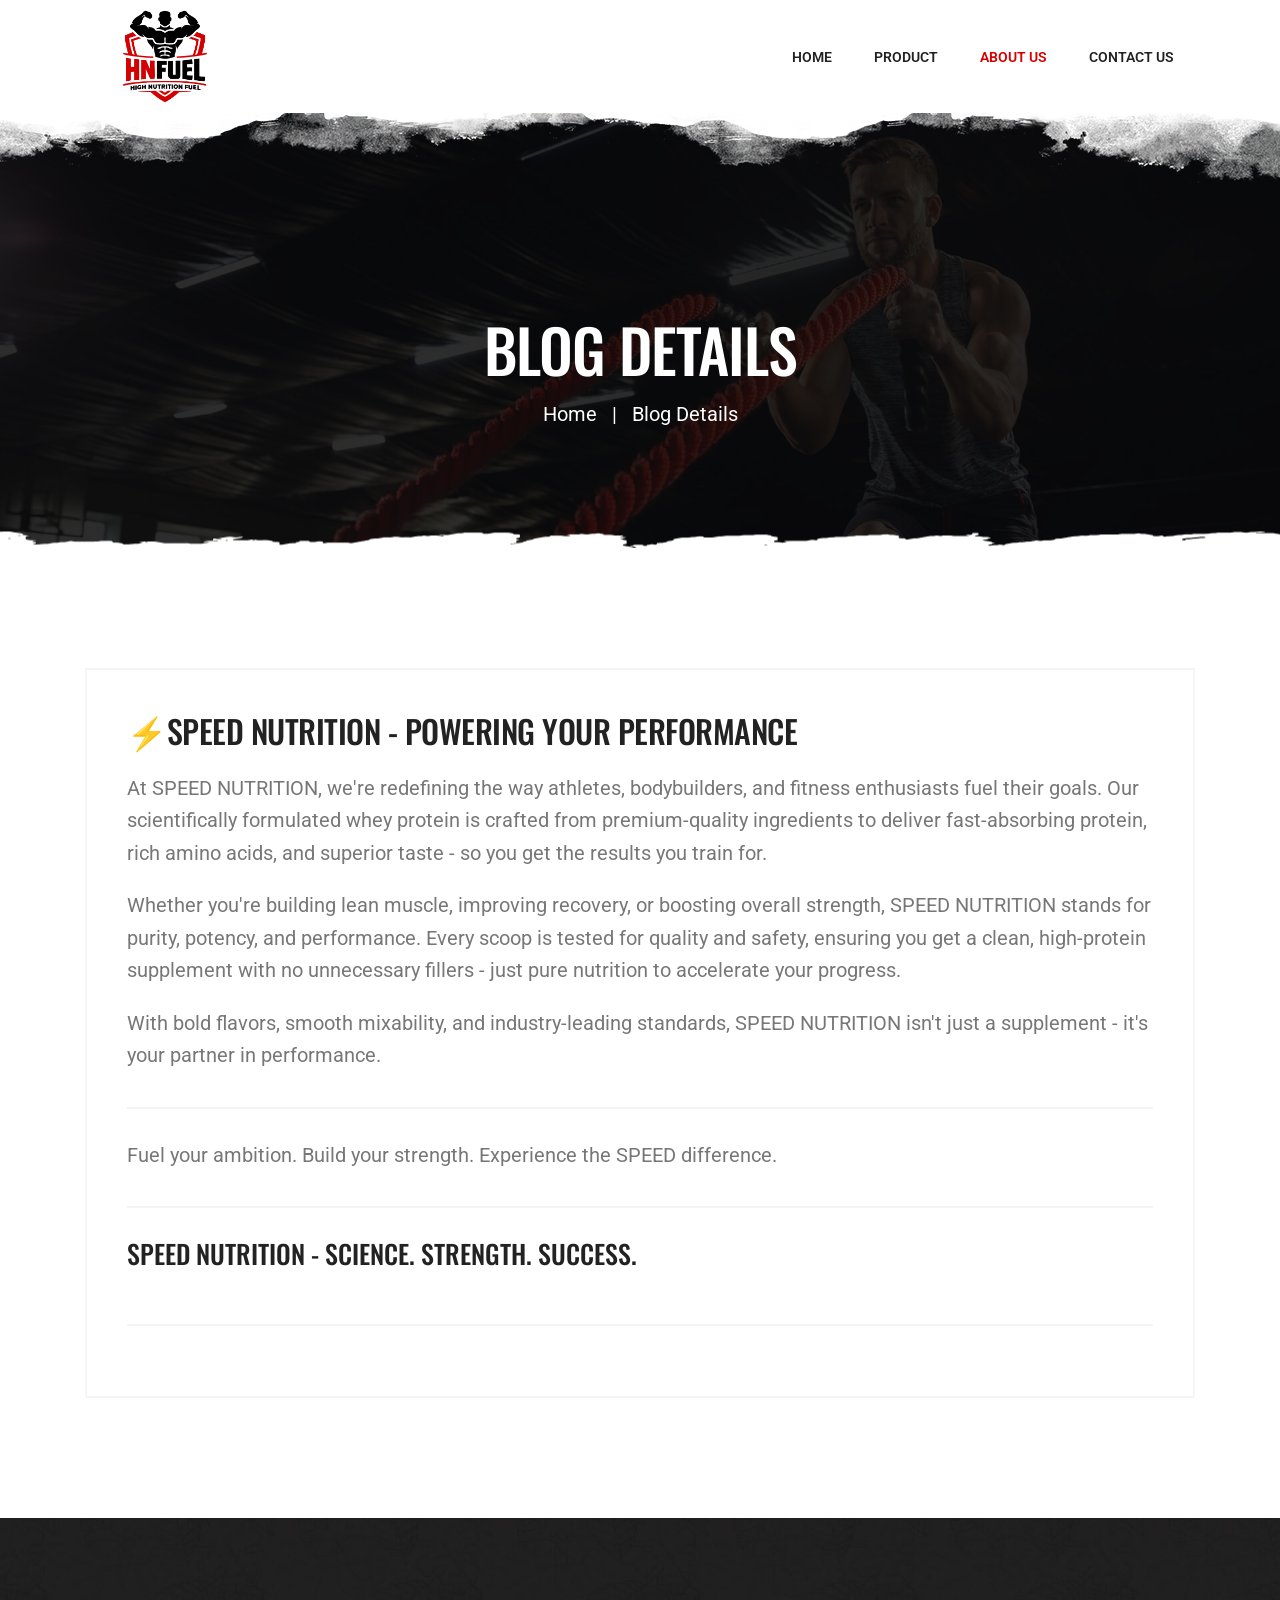
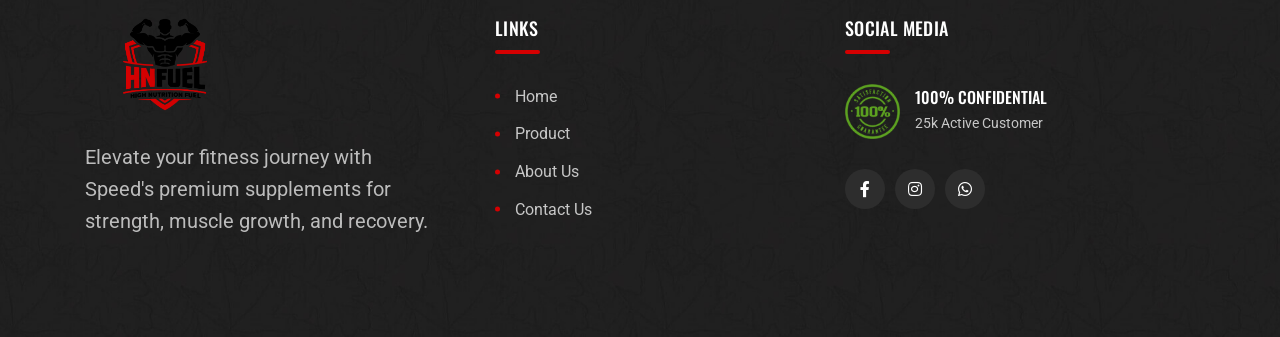
==== about-us.html @ 4fa767ee "Add product page for HN Fuel Whey Protein Mango Flavour 2kg with detailed description, nutritional i" ====
<!DOCTYPE html>
<html class="no-js" lang="en">
  <head>
    <meta charset="utf-8" />
    <meta http-equiv="x-ua-compatible" content="ie=edge" />
    <title>About Speed - Premium Supplements for Peak Performance</title>
    <meta
      name="description"
      content="Learn about Speed's mission to provide top-quality supplements for muscle growth, strength, and recovery."
    />
    <meta name="viewport" content="width=device-width, initial-scale=1" />

    <link rel="shortcut icon" type="image/x-icon" href="images/logo-02.png" />
    <link rel="stylesheet" href="css/bootstrap.min.css" />
    <link rel="stylesheet" href="css/animate.min.css" />
    <link rel="stylesheet" href="css/magnific-popup.css" />
    <link rel="stylesheet" href="css/fontawesome-all.min.css" />
    <link rel="stylesheet" href="css/flaticon.css" />
    <link rel="stylesheet" href="css/jquery-ui.css" />
    <link rel="stylesheet" href="css/odometer.css" />
    <link rel="stylesheet" href="css/slick.css" />
    <link rel="stylesheet" href="css/default.css" />
    <link rel="stylesheet" href="css/style.css" />
    <link rel="stylesheet" href="css/responsive.css" />
  </head>

  <body>
    <div id="preloader">
      <div class="tg-cube-grid">
        <div class="tg-cube tg-cube1"></div>
        <div class="tg-cube tg-cube2"></div>
        <div class="tg-cube tg-cube3"></div>
        <div class="tg-cube tg-cube4"></div>
        <div class="tg-cube tg-cube5"></div>
        <div class="tg-cube tg-cube6"></div>
        <div class="tg-cube tg-cube7"></div>
        <div class="tg-cube tg-cube8"></div>
        <div class="tg-cube tg-cube9"></div>
      </div>
    </div>
    <button
      class="scroll-top scroll-to-target scroll-top-two"
      data-target="html"
    >
      <i class="fas fa-angle-up"></i>
    </button>
    <header id="home">
      <div id="header-fixed-height"></div>
      <div id="sticky-header" class="tg-menu-area menu-area">
        <div class="container">
          <div class="row">
            <div class="col-12">
              <div class="mobile-nav-toggler">
                <i class="flaticon-layout"></i>
              </div>
              <div class="menu-wrap">
                <nav class="menu-nav">
                  <div class="logo">
                    <a href="index.html">
                      <img src="images/logo-01.png" alt="Logo" />
                    </a>
                  </div>
                  <div class="navbar-wrap main-menu d-none d-xl-flex">
                    <ul class="navigation">
                      <li>
                        <a href="index.html" class="section-link">Home</a>
                      </li>
                      <li>
                        <a href="index.html#supplement" class="section-link"
                          >Product</a
                        >
                      </li>
                      <li class="active">
                        <a href="about-us.html" class="section-link"
                          >About Us</a
                        >
                      </li>
                      <li>
                        <a href="contact-us.html" class="section-link"
                          >Contact Us</a
                        >
                      </li>
                    </ul>
                  </div>
                </nav>
              </div>
            </div>
          </div>
        </div>
      </div>
    </header>
    <div class="mobile-menu">
      <nav class="menu-box">
        <div class="close-btn"><i class="fas fa-times"></i></div>
        <div class="nav-logo">
          <a href="index.html"><img src="images/logo-01.png" alt="" /></a>
        </div>
        <div class="menu-outer"></div>
        <div class="social-links">
          <ul class="clearfix">
            <li>
              <a
                href="#"
                ><i class="fab fa-facebook-f"></i
              ></a>
            </li>
            <li>
              <a href="#"><i class="fab fa-instagram"></i></a>
            </li>
            <li>
              <a
                href="https://api.whatsapp.com/send?phone=+919833897063&text=Hello, I want to know more about this product."
                ><i class="fab fa-whatsapp"></i
              ></a>
            </li>
          </ul>
        </div>
      </nav>
    </div>
    <div class="menu-backdrop"></div>
    <main class="main-area fix">
      <section class="breadcrumb-area breadcrumb-bg">
        <div class="container">
          <div class="row justify-content-center">
            <div class="col-xl-10">
              <div class="breadcrumb-content text-center">
                <h2 class="title">Blog Details</h2>
                <nav aria-label="Breadcrumbs" class="breadcrumb-trail">
                  <ul class="breadcrumb">
                    <li class="breadcrumb-item trail-item trail-begin">
                      <a href="index.html"><span>Home</span></a>
                    </li>
                    <li class="breadcrumb-item trail-item trail-end">
                      <span>Blog Details</span>
                    </li>
                  </ul>
                </nav>
              </div>
            </div>
          </div>
        </div>
      </section>
      <section class="blog-area pt-120 pb-120">
        <div class="container">
          <div class="row justify-content-center">
            <div class="col-12">
              <div class="blog--post--item">
                <div class="blog--post--content blog-details-content">
                  <h2 class="blog--post--title">
                    ⚡SPEED NUTRITION - Powering Your Performance
                  </h2>
                  <div class="post-text">
                    <p>
                      At SPEED NUTRITION, we're redefining the way athletes, bodybuilders, and fitness enthusiasts fuel their goals. Our scientifically formulated whey protein is crafted from premium-quality ingredients to deliver fast-absorbing protein, rich amino acids, and superior taste - so you get the results you train for.
                    </p>
                    <p>
                      Whether you're building lean muscle, improving recovery, or boosting overall strength, SPEED NUTRITION stands for purity, potency, and performance. Every scoop is tested for quality and safety, ensuring you get a clean, high-protein supplement with no unnecessary fillers - just pure nutrition to accelerate your progress.

                    </p>
                    <div class="blog-details-wrap">
                      <!-- <h3 class="title">Our Mission</h3> -->
                      <p>
                        With bold flavors, smooth mixability, and industry-leading standards, SPEED NUTRITION isn't just a supplement - it's your partner in performance.

                      </p>
                    </div>
                    <div class="blog-details-wrap">
                      <!-- <h3 class="title">Our Vision</h3> -->
                      <p>
                       Fuel your ambition. Build your strength. Experience the SPEED difference.
                      </p>
                    </div>
                      <div class="blog-details-wrap">
                        <h3 class="title">Speed Nutrition - Science. Strength. Success.</h3>
                      </div>
                    </div>
                  </div>
                </div>
              </div>
            </div>
          </div>
        </div>
      </section>
    </main>
    <footer class="footer-style-two">
      <div class="footer-two-top-wrap">
        <div class="container">
          <div class="footer-two-widgets-wrap">
            <div class="row justify-content-between">
              <div class="col-xl-4 col-lg-4">
                <div class="footer-widget">
                  <div class="footer-about">
                    <div class="footer-logo logo">
                      <a href="index.html"
                        ><img src="images/logo-01.png" alt="Logo"
                      /></a>
                    </div>
                    <div class="footer-text">
                      <p>
                        Elevate your fitness journey with Speed's premium
                        supplements for strength, muscle growth, and recovery.
                      </p>
                    </div>
                  </div>
                </div>
              </div>
              <div class="col-xl-4 col-lg-4">
                <div class="footer-widget widget_nav_menu">
                  <h4 class="fw-title">links</h4>
                  <ul class="list-wrap">
                    <li><a href="index.html">Home</a></li>
                    <li><a href="index.html#supplement">Product</a></li>
                    <li><a href="about-us.html">About Us</a></li>
                    <li><a href="contact-us.html">Contact Us</a></li>
                  </ul>
                </div>
              </div>
              <div class="col-xl-4 col-lg-4">
                <div class="footer-widget">
                  <h4 class="fw-title">Social Media</h4>
                  <div class="footer-confidential-wrap">
                    <div class="confidential-logo">
                      <img src="images/satisfaction_img.png" alt="img" />
                    </div>
                    <div class="confidential-content">
                      <h4 class="con-title">100% Confidential</h4>
                      <span>25k Active Customer</span>
                    </div>
                  </div>
                  <div class="footer-social">
                    <a
                      href="#"
                      ><i class="fab fa-facebook-f"></i
                    ></a>
                    <a href="#"><i class="fab fa-instagram"></i></a>
                    <a
                      href="https://api.whatsapp.com/send?phone=+919833897063&text=Hello, I want to know more about your service."
                      ><i class="fab fa-whatsapp"></i
                    ></a>
                  </div>
                </div>
              </div>
            </div>
          </div>
        </div>
      </div>
    </footer>

    <!-- JS here -->
    <script src="js/jquery-3.6.0.min.js"></script>
    <script src="js/bootstrap.min.js"></script>
    <script src="js/isotope.pkgd.min.js"></script>
    <script src="js/imagesloaded.pkgd.min.js"></script>
    <script src="js/jquery.magnific-popup.min.js"></script>
    <script src="js/jquery.odometer.min.js"></script>
    <script src="js/jquery.appear.js"></script>
    <script src="js/jquery.paroller.min.js"></script>
    <script src="js/jquery.easypiechart.min.js"></script>
    <script src="js/jquery.inview.min.js"></script>
    <script src="js/jquery.easing.js"></script>
    <script src="js/jquery-ui.min.js"></script>
    <script src="js/svg-inject.min.js"></script>
    <script src="js/jarallax.min.js"></script>
    <script src="js/slick.min.js"></script>
    <script src="js/validator.js"></script>
    <script src="js/ajax-form.js"></script>
    <script src="js/wow.min.js"></script>
    <script src="js/main.js"></script>
    <script>
      SVGInject(document.querySelectorAll("img.injectable"));
    </script>
  </body>
</html>
---- css/flaticon.css ----
@font-face {
    font-family: "flaticon";
    src: url("../fonts/flaticon.ttf") format("truetype"),
url("../fonts/flaticon.woff") format("woff"),
url("../fonts/flaticon.woff2") format("woff2"),
url("../fonts/flaticon.eot#iefix") format("embedded-opentype"),
url("../images/flaticon.svg#flaticon") format("svg");
}

i[class^="flaticon-"]:before, i[class*=" flaticon-"]:before {
    font-family: flaticon !important;
    font-style: normal;
    font-weight: normal !important;
    font-variant: normal;
    text-transform: none;
    line-height: 1;
    -webkit-font-smoothing: antialiased;
    -moz-osx-font-smoothing: grayscale;
}

i[class*="flaticon-"] {
    display: block;
    line-height: 0;
}

.flaticon-tape-measure:before {
    content: "\f101";
}
.flaticon-abs:before {
    content: "\f102";
}
.flaticon-weight:before {
    content: "\f103";
}
.flaticon-test:before {
    content: "\f104";
}
.flaticon-layout:before {
    content: "\f105";
}
.flaticon-search:before {
    content: "\f106";
}
.flaticon-shopping-cart:before {
    content: "\f107";
}
.flaticon-shopping-cart-1:before {
    content: "\f108";
}
.flaticon-left-arrow:before {
    content: "\f109";
}
.flaticon-right-arrow:before {
    content: "\f10a";
}
.flaticon-whey-protein:before {
    content: "\f10b";
}
.flaticon-whey:before {
    content: "\f10c";
}
.flaticon-vitamin:before {
    content: "\f10d";
}
.flaticon-protein-supplement:before {
    content: "\f10e";
}
.flaticon-vitamin-1:before {
    content: "\f10f";
}
.flaticon-fitness:before {
    content: "\f110";
}
.flaticon-slim-down:before {
    content: "\f111";
}
.flaticon-strong:before {
    content: "\f112";
}
.flaticon-vitamins:before {
    content: "\f113";
}
.flaticon-dumbbell:before {
    content: "\f114";
}
.flaticon-protein:before {
    content: "\f115";
}
.flaticon-whey-protein-1:before {
    content: "\f116";
}
.flaticon-whey-protein-2:before {
    content: "\f117";
}
.flaticon-whey-1:before {
    content: "\f118";
}
.flaticon-proteins:before {
    content: "\f119";
}
.flaticon-supplement:before {
    content: "\f11a";
}
.flaticon-whey-protein-3:before {
    content: "\f11b";
}
.flaticon-strong-1:before {
    content: "\f11c";
}
.flaticon-vitamins-1:before {
    content: "\f11d";
}
.flaticon-protein-1:before {
    content: "\f11e";
}
.flaticon-protein-2:before {
    content: "\f11f";
}
.flaticon-body:before {
    content: "\f120";
}
.flaticon-abs-1:before {
    content: "\f121";
}
.flaticon-view:before {
    content: "\f122";
}
.flaticon-capsule:before {
    content: "\f123";
}
.flaticon-drug:before {
    content: "\f124";
}
---- css/odometer.css ----
.odometer.odometer-auto-theme, .odometer.odometer-theme-default {
  display: inline-block;
  vertical-align: middle;
  *vertical-align: auto;
  *zoom: 1;
  *display: inline;
  position: relative;
}
.odometer.odometer-auto-theme .odometer-digit, .odometer.odometer-theme-default .odometer-digit {
  display: inline-block;
  vertical-align: middle;
  *vertical-align: auto;
  *zoom: 1;
  *display: inline;
  position: relative;
}
.odometer.odometer-auto-theme .odometer-digit .odometer-digit-spacer, .odometer.odometer-theme-default .odometer-digit .odometer-digit-spacer {
  display: inline-block;
  vertical-align: middle;
  *vertical-align: auto;
  *zoom: 1;
  *display: inline;
  visibility: hidden;
}
.odometer.odometer-auto-theme .odometer-digit .odometer-digit-inner, .odometer.odometer-theme-default .odometer-digit .odometer-digit-inner {
  text-align: left;
  display: block;
  position: absolute;
  top: 0;
  left: 0;
  right: 0;
  bottom: 0;
  overflow: hidden;
}
.odometer.odometer-auto-theme .odometer-digit .odometer-ribbon, .odometer.odometer-theme-default .odometer-digit .odometer-ribbon {
  display: block;
}
.odometer.odometer-auto-theme .odometer-digit .odometer-ribbon-inner, .odometer.odometer-theme-default .odometer-digit .odometer-ribbon-inner {
  display: block;
  -webkit-backface-visibility: hidden;
  backface-visibility: hidden;
}
.odometer.odometer-auto-theme .odometer-digit .odometer-value, .odometer.odometer-theme-default .odometer-digit .odometer-value {
  display: block;
  -webkit-transform: translateZ(0);
  transform: translateZ(0);
}
.odometer.odometer-auto-theme .odometer-digit .odometer-value.odometer-last-value, .odometer.odometer-theme-default .odometer-digit .odometer-value.odometer-last-value {
  position: absolute;
}
.odometer.odometer-auto-theme.odometer-animating-up .odometer-ribbon-inner, .odometer.odometer-theme-default.odometer-animating-up .odometer-ribbon-inner {
  -webkit-transition: -webkit-transform 2s;
  -moz-transition: -moz-transform 2s;
  -ms-transition: -ms-transform 2s;
  -o-transition: -o-transform 2s;
  transition: transform 2s;
}
.odometer.odometer-auto-theme.odometer-animating-up.odometer-animating .odometer-ribbon-inner, .odometer.odometer-theme-default.odometer-animating-up.odometer-animating .odometer-ribbon-inner {
  -webkit-transform: translateY(-100%);
  -moz-transform: translateY(-100%);
  -ms-transform: translateY(-100%);
  -o-transform: translateY(-100%);
  transform: translateY(-100%);
}
.odometer.odometer-auto-theme.odometer-animating-down .odometer-ribbon-inner, .odometer.odometer-theme-default.odometer-animating-down .odometer-ribbon-inner {
  -webkit-transform: translateY(-100%);
  -moz-transform: translateY(-100%);
  -ms-transform: translateY(-100%);
  -o-transform: translateY(-100%);
  transform: translateY(-100%);
}
.odometer.odometer-auto-theme.odometer-animating-down.odometer-animating .odometer-ribbon-inner, .odometer.odometer-theme-default.odometer-animating-down.odometer-animating .odometer-ribbon-inner {
  -webkit-transition: -webkit-transform 2s;
  -moz-transition: -moz-transform 2s;
  -ms-transition: -ms-transform 2s;
  -o-transition: -o-transform 2s;
  transition: transform 2s;
  -webkit-transform: translateY(0);
  -moz-transform: translateY(0);
  -ms-transform: translateY(0);
  -o-transform: translateY(0);
  transform: translateY(0);
}
.odometer.odometer-auto-theme .odometer-value, .odometer.odometer-theme-default .odometer-value {
  text-align: center;
}
.odometer-formatting-mark {
  display: none;
}
---- css/default.css ----
/* Deafult Margin & Padding */
/*-- Margin Top --*/
.mt-5 {
	margin-top: 5px;
}
.mt-10 {
	margin-top: 10px;
}
.mt-15 {
	margin-top: 15px;
}
.mt-20 {
	margin-top: 20px;
}
.mt-25 {
	margin-top: 25px;
}
.mt-30 {
	margin-top: 30px;
}
.mt-35 {
	margin-top: 35px;
}
.mt-40 {
	margin-top: 40px;
}
.mt-45 {
	margin-top: 45px;
}
.mt-50 {
	margin-top: 50px;
}
.mt-55 {
	margin-top: 55px;
}
.mt-60 {
	margin-top: 60px;
}
.mt-65 {
	margin-top: 65px;
}
.mt-70 {
	margin-top: 70px;
}
.mt-75 {
	margin-top: 75px;
}
.mt-80 {
	margin-top: 80px;
}
.mt-85 {
	margin-top: 85px;
}
.mt-90 {
	margin-top: 90px;
}
.mt-95 {
	margin-top: 95px;
}
.mt-100 {
	margin-top: 100px;
}
.mt-105 {
	margin-top: 105px;
}
.mt-110 {
	margin-top: 110px;
}
.mt-115 {
	margin-top: 115px;
}
.mt-120 {
	margin-top: 120px;
}
.mt-125 {
	margin-top: 125px;
}
.mt-130 {
	margin-top: 130px;
}
.mt-135 {
	margin-top: 135px;
}
.mt-140 {
	margin-top: 140px;
}
.mt-145 {
	margin-top: 145px;
}
.mt-150 {
	margin-top: 150px;
}
.mt-155 {
	margin-top: 155px;
}
.mt-160 {
	margin-top: 160px;
}
.mt-165 {
	margin-top: 165px;
}
.mt-170 {
	margin-top: 170px;
}
.mt-175 {
	margin-top: 175px;
}
.mt-180 {
	margin-top: 180px;
}
.mt-185 {
	margin-top: 185px;
}
.mt-190 {
	margin-top: 190px;
}
.mt-195 {
	margin-top: 195px;
}
.mt-200 {
	margin-top: 200px;
}
/*-- Margin Bottom --*/

.mb-5 {
	margin-bottom: 5px;
}
.mb-10 {
	margin-bottom: 10px;
}
.mb-15 {
	margin-bottom: 15px;
}
.mb-20 {
	margin-bottom: 20px;
}
.mb-25 {
	margin-bottom: 25px;
}
.mb-30 {
	margin-bottom: 30px;
}
.mb-35 {
	margin-bottom: 35px;
}
.mb-40 {
	margin-bottom: 40px;
}
.mb-45 {
	margin-bottom: 45px;
}
.mb-50 {
	margin-bottom: 50px;
}
.mb-55 {
	margin-bottom: 55px;
}
.mb-60 {
	margin-bottom: 60px;
}
.mb-65 {
	margin-bottom: 65px;
}
.mb-70 {
	margin-bottom: 70px;
}
.mb-75 {
	margin-bottom: 75px;
}
.mb-80 {
	margin-bottom: 80px;
}
.mb-85 {
	margin-bottom: 85px;
}
.mb-90 {
	margin-bottom: 90px;
}
.mb-95 {
	margin-bottom: 95px;
}
.mb-100 {
	margin-bottom: 100px;
}
.mb-105 {
	margin-bottom: 105px;
}
.mb-110 {
	margin-bottom: 110px;
}
.mb-115 {
	margin-bottom: 115px;
}
.mb-120 {
	margin-bottom: 120px;
}
.mb-125 {
	margin-bottom: 125px;
}
.mb-130 {
	margin-bottom: 130px;
}
.mb-135 {
	margin-bottom: 135px;
}
.mb-140 {
	margin-bottom: 140px;
}
.mb-145 {
	margin-bottom: 145px;
}
.mb-150 {
	margin-bottom: 150px;
}
.mb-155 {
	margin-bottom: 155px;
}
.mb-160 {
	margin-bottom: 160px;
}
.mb-165 {
	margin-bottom: 165px;
}
.mb-170 {
	margin-bottom: 170px;
}
.mb-175 {
	margin-bottom: 175px;
}
.mb-180 {
	margin-bottom: 180px;
}
.mb-185 {
	margin-bottom: 185px;
}
.mb-190 {
	margin-bottom: 190px;
}
.mb-195 {
	margin-bottom: 195px;
}
.mb-200 {
	margin-bottom: 200px;
}
/*-- Padding Top --*/

.pt-5 {
	padding-top: 5px;
}
.pt-10 {
	padding-top: 10px;
}
.pt-15 {
	padding-top: 15px;
}
.pt-20 {
	padding-top: 20px;
}
.pt-25 {
	padding-top: 25px;
}
.pt-30 {
	padding-top: 30px;
}
.pt-35 {
	padding-top: 35px;
}
.pt-40 {
	padding-top: 40px;
}
.pt-45 {
	padding-top: 45px;
}
.pt-50 {
	padding-top: 50px;
}
.pt-55 {
	padding-top: 55px;
}
.pt-60 {
	padding-top: 60px;
}
.pt-65 {
	padding-top: 65px;
}
.pt-70 {
	padding-top: 70px;
}
.pt-75 {
	padding-top: 75px;
}
.pt-80 {
	padding-top: 80px;
}
.pt-85 {
	padding-top: 85px;
}
.pt-90 {
	padding-top: 90px;
}
.pt-95 {
	padding-top: 95px;
}
.pt-100 {
	padding-top: 100px;
}
.pt-105 {
	padding-top: 105px;
}
.pt-110 {
	padding-top: 110px;
}
.pt-115 {
	padding-top: 115px;
}
.pt-120 {
	padding-top: 120px;
}
.pt-125 {
	padding-top: 125px;
}
.pt-130 {
	padding-top: 130px;
}
.pt-135 {
	padding-top: 135px;
}
.pt-140 {
	padding-top: 140px;
}
.pt-145 {
	padding-top: 145px;
}
.pt-150 {
	padding-top: 150px;
}
.pt-155 {
	padding-top: 155px;
}
.pt-160 {
	padding-top: 160px;
}
.pt-165 {
	padding-top: 165px;
}
.pt-170 {
	padding-top: 170px;
}
.pt-175 {
	padding-top: 175px;
}
.pt-180 {
	padding-top: 180px;
}
.pt-185 {
	padding-top: 185px;
}
.pt-190 {
	padding-top: 190px;
}
.pt-195 {
	padding-top: 195px;
}
.pt-200 {
	padding-top: 200px;
}
/*-- Padding Bottom --*/

.pb-5 {
	padding-bottom: 5px;
}
.pb-10 {
	padding-bottom: 10px;
}
.pb-15 {
	padding-bottom: 15px;
}
.pb-20 {
	padding-bottom: 20px;
}
.pb-25 {
	padding-bottom: 25px;
}
.pb-30 {
	padding-bottom: 30px;
}
.pb-35 {
	padding-bottom: 35px;
}
.pb-40 {
	padding-bottom: 40px;
}
.pb-45 {
	padding-bottom: 45px;
}
.pb-50 {
	padding-bottom: 50px;
}
.pb-55 {
	padding-bottom: 55px;
}
.pb-60 {
	padding-bottom: 60px;
}
.pb-65 {
	padding-bottom: 65px;
}
.pb-70 {
	padding-bottom: 70px;
}
.pb-75 {
	padding-bottom: 75px;
}
.pb-80 {
	padding-bottom: 80px;
}
.pb-85 {
	padding-bottom: 85px;
}
.pb-90 {
	padding-bottom: 90px;
}
.pb-95 {
	padding-bottom: 95px;
}
.pb-100 {
	padding-bottom: 100px;
}
.pb-105 {
	padding-bottom: 105px;
}
.pb-110 {
	padding-bottom: 110px;
}
.pb-115 {
	padding-bottom: 115px;
}
.pb-120 {
	padding-bottom: 120px;
}
.pb-125 {
	padding-bottom: 125px;
}
.pb-130 {
	padding-bottom: 130px;
}
.pb-135 {
	padding-bottom: 135px;
}
.pb-140 {
	padding-bottom: 140px;
}
.pb-145 {
	padding-bottom: 145px;
}
.pb-150 {
	padding-bottom: 150px;
}
.pb-155 {
	padding-bottom: 155px;
}
.pb-160 {
	padding-bottom: 160px;
}
.pb-165 {
	padding-bottom: 165px;
}
.pb-170 {
	padding-bottom: 170px;
}
.pb-175 {
	padding-bottom: 175px;
}
.pb-180 {
	padding-bottom: 180px;
}
.pb-185 {
	padding-bottom: 185px;
}
.pb-190 {
	padding-bottom: 190px;
}
.pb-195 {
	padding-bottom: 195px;
}
.pb-200 {
	padding-bottom: 200px;
}



/*-- Padding Left --*/
.pl-0 {
	padding-left: 0px;
}
.pl-5 {
	padding-left: 5px;
}
.pl-10 {
	padding-left: 10px;
}
.pl-15 {
	padding-left: 15px;
}
.pl-20{
	padding-left: 20px;
}
.pl-25 {
	padding-left: 35px;
}
.pl-30 {
	padding-left: 30px;
}
.pl-35 {
	padding-left: 35px;
}

.pl-35 {
	padding-left: 35px;
}

.pl-40 {
	padding-left: 40px;
}

.pl-45 {
	padding-left: 45px;
}

.pl-50 {
	padding-left: 50px;
}

.pl-55 {
	padding-left: 55px;
}

.pl-60 {
	padding-left: 60px;
}
.pl-65 {
	padding-left: 65px;
}
.pl-70 {
	padding-left: 70px;
}
.pl-75 {
	padding-left: 75px;
}
.pl-80 {
	padding-left: 80px;
}
.pl-85 {
	padding-left: 80px;
}
.pl-90 {
	padding-left: 90px;
}
.pl-95 {
	padding-left: 95px;
}
.pl-100 {
	padding-left: 100px;
}


/*-- Padding Right --*/
.pr-0 {
	padding-right: 0px;
}
.pr-5 {
	padding-right: 5px;
}
.pr-10 {
	padding-right: 10px;
}
.pr-15 {
	padding-right: 15px;
}
.pr-20{
	padding-right: 20px;
}
.pr-25 {
	padding-right: 35px;
}
.pr-30 {
	padding-right: 30px;
}
.pr-35 {
	padding-right: 35px;
}

.pr-35 {
	padding-right: 35px;
}

.pr-40 {
	padding-right: 40px;
}

.pr-45 {
	padding-right: 45px;
}

.pr-50 {
	padding-right: 50px;
}

.pr-55 {
	padding-right: 55px;
}

.pr-60 {
	padding-right: 60px;
}
.pr-65 {
	padding-right: 65px;
}
.pr-70 {
	padding-right: 70px;
}
.pr-75 {
	padding-right: 75px;
}
.pr-80 {
	padding-right: 80px;
}
.pr-85 {
	padding-right: 80px;
}
.pr-90 {
	padding-right: 90px;
}
.pr-95 {
	padding-right: 95px;
}
.pr-100 {
	padding-right: 100px;
}

/* font weight */
.f-700{font-weight: 700;}
.f-600{font-weight: 600;}
.f-500{font-weight: 500;}
.f-400{font-weight: 400;}
.f-300{font-weight: 300;}

/* Background Color */

.gray-bg {
	background: var(--tg-gray-two)
;
}
.white-bg {
	background: var(--tg-white);
}
.black-bg {
	background: #222;
}
.theme-bg {
	background: #222;
}
.primary-bg {
	background: #222;
}
/* Color */

.white-color {
	color: var(--tg-white);
}
.black-color {
	color: #222;
}
.theme-color {
	color: #222;
}
.primary-color {
	color: #222;
}
/* black overlay */

[data-overlay] {
	position: relative;
}
[data-overlay]::before {
	background: #000 none repeat scroll 0 0;
	content: "";
	height: 100%;
	left: 0;
	position: absolute;
	top: 0;
	width: 100%;
	z-index: 1;
}
[data-overlay="3"]::before {
	opacity: 0.3;
}
[data-overlay="4"]::before {
	opacity: 0.4;
}
[data-overlay="5"]::before {
	opacity: 0.5;
}
[data-overlay="6"]::before {
	opacity: 0.6;
}
[data-overlay="7"]::before {
	opacity: 0.7;
}
[data-overlay="8"]::before {
	opacity: 0.8;
}
[data-overlay="9"]::before {
	opacity: 0.9;
}
---- css/style.css ----
@import url("https://fonts.googleapis.com/css2?family=Oswald:wght@400;500;600;700&family=Roboto:ital,wght@0,400;0,500;0,700;1,400;1,500&display=swap");

:root {
  --tg-body-font-family: "Roboto", sans-serif;
  --tg-heading-font-family: "Oswald", sans-serif;
  --tg-primary-color: #d50001;
  --tg-secondary-color: #0d9b4d;
  --tg-body-font-color: #777777;
  --tg-heading-font-color: #222222;
  --tg-paragraph-color: #777777;
  --tg-body-font-size: 16px;
  --tg-body-font-weight: 400;
  --tg-heading-font-weight: 500;
  --tg-body-line-height: 1.6;
  --tg-heading-line-height: 1.2;
  --tg-dark: #000000;
  --tg-dark-two: #2a2a2a;
  --tg-blue: #0d6efd;
  --tg-indigo: #6610f2;
  --tg-purple: #6f42c1;
  --tg-pink: #d63384;
  --tg-red: #dc3545;
  --tg-orange: #fd7e14;
  --tg-yellow: #d50001;
  --tg-green: #198754;
  --tg-teal: #20c997;
  --tg-cyan: #0dcaf0;
  --tg-white: #fff;
  --tg-gray: #ddd;
  --tg-gray-two: #f5f5f5;
}

body {
  font-family: var(--tg-body-font-family);
  font-weight: var(--tg-body-font-weight);
  font-size: var(--tg-body-font-size);
  line-height: var(--tg-body-line-height);
  color: var(--tg-body-font-color);
  font-style: normal;
}

img,
.img {
  max-width: 100%;
  transition: all 0.3s ease-out 0s;
}

.f-left {
  float: left;
}

.f-right {
  float: right;
}

.fix {
  overflow: hidden;
}

a,
button {
  -webkit-transition: all 0.3s ease-out 0s;
  -moz-transition: all 0.3s ease-out 0s;
  -ms-transition: all 0.3s ease-out 0s;
  -o-transition: all 0.3s ease-out 0s;
  transition: all 0.3s ease-out 0s;
  text-decoration: none;
}

a:focus,
.btn:focus,
button:focus {
  text-decoration: none;
  outline: none;
  box-shadow: none;
}

a:hover,
.portfolio-cat a:hover,
.footer -menu li a:hover {
  color: var(--tg-primary-color);
  text-decoration: none;
}

a,
button {
  color: var(--tg-primary-color);
  outline: medium none;
  text-decoration: none;
}

.btn:focus,
button:focus,
input:focus,
input:focus,
textarea,
textarea:focus {
  outline: 0;
}

.uppercase {
  text-transform: uppercase;
}

.capitalize {
  text-transform: capitalize;
}

h1,
h2,
h3,
h4,
h5,
h6 {
  font-family: var(--tg-heading-font-family);
  color: var(--tg-heading-font-color);
  margin-top: 0px;
  margin-bottom: 0.7rem;
  font-style: normal;
  line-height: var(--tg-heading-line-height);
  font-weight: 500;
  text-transform: uppercase;
}

h1 a,
h2 a,
h3 a,
h4 a,
h5 a,
h6 a {
  color: inherit;
}

h1 {
  font-size: 40px;
}

h2 {
  font-size: 35px;
}

h3 {
  font-size: 28px;
}

h4 {
  font-size: 22px;
}

h5 {
  font-size: 18px;
}

h6 {
  font-size: 16px;
}

.list-wrap {
  margin: 0px;
  padding: 0px;
}

.list-wrap li {
  list-style: none;
}

p {
  font-size: 20px;
  font-weight: 400;
  line-height: 1.6;
  color: var(--tg-body-font-color);
  margin-bottom: 15px;
}

hr {
  border-bottom: 1px solid var(--tg-body-font-color);
  border-top: 0 none;
  margin: 30px 0;
  padding: 0;
}

label {
  color: var(--tg-body-font-color);
  cursor: pointer;
  font-size: 16px;
  font-weight: 400;
}

*::-moz-selection {
  background: #d6b161;
  color: var(--tg-white);
  text-shadow: none;
}

::-moz-selection {
  background: var(--tg-body-font-color);
  color: var(--tg-white);
  text-shadow: none;
}

::selection {
  background: var(--tg-body-font-color);
  color: var(--tg-white);
  text-shadow: none;
}

*::-moz-placeholder {
  color: var(--tg-body-font-color);
  font-size: 16px;
  opacity: 1;
}

*::placeholder {
  color: var(--tg-body-font-color);
  font-size: 16px;
  opacity: 1;
}

.theme-overlay {
  position: relative;
}

.theme-overlay::before {
  background: var(--tg-primary-color) none repeat scroll 0 0;
  content: "";
  height: 100%;
  left: 0;
  opacity: 0.6;
  position: absolute;
  top: 0;
  width: 100%;
}

.separator {
  border-top: 1px solid #f2f2f2;
}

.nav-link:focus {
  color: inherit;
}

/* Bootstrap 5 */
.container {
  padding-left: 15px;
  padding-right: 15px;
}

.row {
  --bs-gutter-x: 30px;
}

.row.g-0 {
  --bs-gutter-x: 0;
}

.gutter-y-30 {
  --bs-gutter-y: 30px;
}

:root {
  scroll-behavior: auto;
}

/* button style */
.btn {
  user-select: none;
  -moz-user-select: none;
  background: var(--tg-secondary-color) none repeat scroll 0 0;
  border: medium none;
  border-radius: 50px;
  color: var(--tg-white);
  cursor: pointer;
  display: inline-block;
  font-size: 16px;
  font-weight: 700;
  letter-spacing: 0;
  line-height: 1.4;
  margin-bottom: 0;
  padding: 19px 50px;
  text-align: center;
  text-transform: capitalize;
  touch-action: manipulation;
  transition: all 0.3s ease 0s;
  vertical-align: middle;
  white-space: nowrap;
  position: relative;
  overflow: hidden;
  z-index: 1;
}

.btn::before {
  content: "";
  position: absolute;
  -webkit-transition-duration: 800ms;
  transition-duration: 800ms;
  width: 200%;
  height: 200%;
  top: 110%;
  left: 50%;
  background: var(--tg-primary-color);
  -webkit-transform: translateX(-50%);
  transform: translateX(-50%);
  border-radius: 50%;
  z-index: -1;
}

.btn:hover {
  color: var(--tg-white);
}

.btn-two {
  background: var(--tg-primary-color) none repeat scroll 0 0;
}

.btn-two::before {
  background: var(--tg-secondary-color);
}

.btn:hover:before {
  top: -40%;
}

.breadcrumb > .active {
  color: var(--tg-primary-color);
}

/* scrollUp */
.scroll-top {
  width: 50px;
  height: 50px;
  line-height: 50px;
  position: fixed;
  bottom: -10%;
  right: 30px;
  font-size: 16px;
  border-radius: 50%;
  z-index: 99;
  color: var(--tg-white);
  text-align: center;
  cursor: pointer;
  background: var(--tg-secondary-color);
  transition: 1s ease;
  border: none;
  opacity: 0;
}

.scroll-top.open {
  bottom: 30px;
  opacity: 1;
}

.scroll-top::after {
  position: absolute;
  z-index: -1;
  content: "";
  top: 100%;
  left: 5%;
  height: 10px;
  width: 90%;
  opacity: 1;
  background: radial-gradient(
    ellipse at center,
    rgba(0, 0, 0, 0.25) 0%,
    rgba(0, 0, 0, 0) 80%
  );
}

.scroll-top:hover {
  background-color: var(--tg-heading-font-color);
  opacity: 1;
}

/* 2. Header */
.custom-container {
  max-width: 1650px;
}

.transparent-header {
  position: absolute;
  left: 0;
  top: 0;
  width: 100%;
  z-index: 9;
  height: auto;
}

.menu-area {
  padding: 23px 0;
}

.menu-nav {
  display: flex;
  align-items: center;
  flex-wrap: wrap;
  justify-content: flex-start;
}

.logo img {
  max-width: 160px;
}

.navbar-wrap {
  display: flex;
  flex-grow: 1;
}

.navbar-wrap ul {
  display: flex;
  flex-direction: row;
  flex-wrap: wrap;
  margin: 0 auto 0;
  padding: 0;
}

.navbar-wrap ul li {
  list-style: none;
  display: block;
  position: relative;
}

.navbar-wrap ul li a {
  font-size: 16px;
  font-weight: 600;
  text-transform: capitalize;
  color: var(--tg-body-font-color);
  padding: 38px 30px;
  display: block;
  line-height: 1;
  position: relative;
  -webkit-transition: all 0.3s ease-out 0s;
  -moz-transition: all 0.3s ease-out 0s;
  -ms-transition: all 0.3s ease-out 0s;
  -o-transition: all 0.3s ease-out 0s;
  transition: all 0.3s ease-out 0s;
  text-decoration: none;
  z-index: 1;
}

.main-menu .navigation li.menu-item-has-children .dropdown-btn {
  display: none;
}

.navbar-wrap ul li .sub-menu {
  position: absolute;
  left: 0;
  right: 0;
  top: 100%;
  min-width: 230px;
  border: 1px solid var(--tg-gray-two);
  background: var(--tg-white);
  margin: 0;
  transform: scale(1, 0);
  transform-origin: 0 0;
  -webkit-transition: all 0.3s ease-in-out;
  -moz-transition: all 0.3s ease-in-out;
  -ms-transition: all 0.3s ease-in-out;
  -o-transition: all 0.3s ease-in-out;
  transition: all 0.3s ease-in-out;
  -webkit-box-shadow: 0px 30px 70px 0px rgba(137, 139, 142, 0.15);
  -moz-box-shadow: 0px 30px 70px 0px rgba(137, 139, 142, 0.15);
  box-shadow: 0px 30px 70px 0px rgba(137, 139, 142, 0.15);
  border-radius: 0;
  padding: 18px 0;
  display: block;
  visibility: hidden;
  opacity: 0;
  z-index: 9;
}

.navbar-wrap ul li .sub-menu .sub-menu {
  right: auto;
  left: 100%;
  top: 0;
}

.navbar-wrap ul li .sub-menu li {
  margin-left: 0;
  text-align: left;
  display: block;
}

.navbar-wrap ul li .sub-menu li a {
  padding: 9px 15px 9px 25px;
  line-height: 1.4;
  color: var(--tg-body-font-color);
  text-transform: capitalize;
  -webkit-transition: all 0.3s ease-in-out;
  -moz-transition: all 0.3s ease-in-out;
  -ms-transition: all 0.3s ease-in-out;
  -o-transition: all 0.3s ease-in-out;
  transition: all 0.3s ease-in-out;
}

.navbar-wrap ul li:hover > .sub-menu {
  opacity: 1;
  visibility: visible;
  transform: scale(1);
}

.header-action > ul {
  display: flex;
  align-items: center;
  margin: 0;
  padding: 0;
}

.header-action > ul li {
  position: relative;
  list-style: none;
  margin-left: 40px;
}

.header-action > ul > li:first-child {
  margin-left: 0;
}

.header-action > ul > li.header-shop-cart > a {
  padding-right: 10px;
}

.header-action > ul > li > a {
  display: block;
  color: var(--tg-heading-font-color);
  font-size: 28px;
}

.header-action > ul > li:hover > a {
  color: var(--tg-secondary-color);
}

.header-shop-cart a.cart-count span.mini-cart-count {
  position: absolute;
  right: 0px;
  top: -2px;
  width: 20px;
  height: 20px;
  text-align: center;
  border-radius: 50%;
  font-size: 12px;
  font-weight: 700;
  line-height: 20px;
  background-color: var(--tg-primary-color);
  color: var(--tg-white);
  box-shadow: 0px 5px 12.09px 0.91px rgba(71, 51, 127, 0.14);
}

.header-action > ul li.offCanvas-btn a {
  display: flex;
  align-items: center;
  justify-content: center;
  width: 60px;
  height: 60px;
  text-align: center;
  background: var(--tg-secondary-color);
  color: var(--tg-white) !important;
  border-radius: 50%;
  font-size: 25px;
}

.transparent-header .navbar-wrap ul li a {
  color: #dcdcdc;
}

.transparent-header .header-action > ul > li > a {
  color: var(--tg-white);
}

.transparent-header .logo .secondary-logo {
  display: none;
}

.transparent-header.sticky-menu .logo .secondary-logo {
  display: block;
}

.transparent-header.sticky-menu .logo .main-logo {
  display: none;
}

.transparent-header.sticky-menu .navbar-wrap ul li a {
  color: var(--tg-body-font-color);
}

.transparent-header.sticky-menu .header-action > ul > li > a {
  color: var(--tg-heading-font-color);
}

.sticky-menu {
  position: fixed;
  left: 0;
  margin: auto;
  top: 0;
  width: 100%;
  z-index: 99;
  background: var(--tg-white);
  -webkit-animation: 1000ms ease-in-out 0s normal none 1 running fadeInDown;
  animation: 1000ms ease-in-out 0s normal none 1 running fadeInDown;
  -webkit-box-shadow: 0 10px 15px rgba(25, 25, 25, 0.1);
  box-shadow: 0 10px 15px rgba(25, 25, 25, 0.1);
  border-radius: 0;
  padding: 0 0;
}

.header-fixed-position {
  display: block;
  height: 138px;
}

.navbar-wrap ul li .sub-menu li.active > a,
.navbar-wrap ul li .sub-menu li:hover > a,
.transparent-header .navbar-wrap ul li.active > a,
.transparent-header .navbar-wrap ul li:hover > a,
.navbar-wrap > ul > li.active > a,
.navbar-wrap > ul > li:hover > a {
  color: var(--tg-primary-color);
}

/* Mini Cart Style */
.header-shop-cart .header-mini-cart {
  background: var(--tg-white);
  opacity: 0 !important;
  padding: 25px;
  position: absolute;
  right: -15px;
  top: 60px;
  transition: all 0.5s ease 0s;
  width: 350px;
  z-index: 9;
  box-shadow: 0px 12px 24px 0px rgba(120, 120, 120, 0.3);
  visibility: hidden;
  transform: translateY(10px);
}

.header-shop-cart .header-mini-cart::before {
  position: absolute;
  content: "";
  left: 0px;
  top: -30px;
  width: 100%;
  height: 45px;
  display: block;
}

.header-shop-cart:hover .header-mini-cart {
  opacity: 1 !important;
  visibility: visible;
  transform: translateY(0px);
  z-index: 9;
}

.header-shop-cart .woocommerce-mini-cart__empty-message {
  margin-bottom: 0;
}

.header-shop-cart .header-mini-cart .woocommerce-mini-cart > li {
  margin-bottom: 20px;
  margin-left: 0;
  padding: 0;
}

.header-shop-cart .woocommerce-mini-cart .checkout-link {
  margin-top: 35px;
}

.header-mini-cart
  ul
  li.woocommerce-mini-cart-item
  .remove.remove_from_cart_button {
  display: block;
  font-weight: 700;
  order: 2;
  flex: 0 0 1em;
  background: #f1f1f1;
  font-size: 1.5em;
  height: 1em;
  width: 1em;
  text-align: center;
  line-height: 1;
  border-radius: 100%;
  color: red !important;
  text-decoration: none;
  margin-left: auto;
  border: 0;
}

.header-mini-cart
  ul
  li.woocommerce-mini-cart-item
  .remove.remove_from_cart_button:hover {
  background: red;
  color: var(--tg-white) !important;
}

.header-shop-cart .woocommerce-mini-cart .mini-cart-img {
  width: 90px;
  flex: 0 0 90px;
}

.woocommerce-mini-cart .mini-cart-img img.attachment-woocommerce_thumbnail {
  width: 100%;
  margin: 0;
}

.header-shop-cart .woocommerce-mini-cart .mini-cart-content {
  padding-left: 15px;
  text-align: left;
  padding-right: 25px;
  width: 176px;
  flex: 0 0 176px;
}

.woocommerce-mini-cart .mini-cart-content .product-title {
  color: var(--tg-heading-font-color);
  font-size: 16px;
  background: none;
  font-weight: 500;
  line-height: 1.3;
  text-transform: uppercase;
}

.mini-cart-price {
  display: flex;
  align-items: center;
  font-weight: 500;
}

.woocommerce-mini-cart .mini-cart-price > span {
  color: var(--tg-primary-color);
  font-size: 16px;
  font-weight: 500;
  margin-left: 5px;
  display: block;
}

.header-shop-cart .woocommerce-mini-cart .del-icon {
  flex-grow: 1;
  margin-top: 30px;
}

.header-shop-cart .woocommerce-mini-cart .del-icon a {
  color: var(--tg-body-font-color);
}

.woocommerce-mini-cart .del-icon > a {
  font-size: 18px;
}

.total-price {
  border-top: 1px solid #c7c7c7;
  overflow: hidden;
  padding-top: 20px;
  margin-top: 25px;
}

.total-price > span {
  color: var(--tg-heading-font-color);
  font-weight: 600;
}

.header-shop-cart .header-mini-cart .checkout-link {
  margin-bottom: 0;
}

.header-shop-cart .header-mini-cart .checkout-link a {
  color: var(--tg-white);
  background: var(--tg-secondary-color);
  display: block;
  font-weight: 500;
  padding: 16px 30px;
  text-align: center;
  font-size: 14px;
  margin-bottom: 8px;
  text-transform: uppercase;
  letter-spacing: 1px;
  line-height: 1.5;
  border-radius: 0;
}

.header-shop-cart .header-mini-cart .checkout-link a:not(.checkout) {
  background: #222;
  color: var(--tg-white);
}

.header-shop-cart .header-mini-cart .checkout-link a:last-child {
  margin-bottom: 0;
}

.header-mini-cart .woocommerce-mini-cart__total {
  padding: 15px 0;
  display: flex;
  align-items: center;
  flex-wrap: wrap;
  justify-content: space-between;
  border-top: 1px solid #c7c7c7;
  margin-bottom: 0;
  color: #777;
}

.header-mini-cart .woocommerce-mini-cart__total .woocommerce-Price-amount {
  color: #777;
  font-weight: bolder;
}

/* 3. Mobile-menu */
.nav-outer .mobile-nav-toggler {
  position: relative;
  float: right;
  font-size: 40px;
  line-height: 50px;
  cursor: pointer;
  display: none;
  color: var(--tg-white);
  margin-right: 30px;
  top: 15px;
}

.nav-logo img {
  width: 160px;
}

.mobile-menu {
  position: fixed;
  right: 0;
  top: 0;
  width: 300px;
  padding-right: 30px;
  max-width: 100%;
  height: 100%;
  opacity: 0;
  visibility: hidden;
  z-index: 99;
  border-radius: 0px;
  transition: all 700ms ease;
  -moz-transition: all 700ms ease;
  -webkit-transition: all 700ms ease;
  -ms-transition: all 700ms ease;
  -o-transition: all 700ms ease;
  -webkit-transform: translateX(101%);
  -ms-transform: translateX(101%);
  transform: translateX(101%);
}

.mobile-menu .navbar-collapse {
  display: block !important;
}

.mobile-menu .nav-logo {
  position: relative;
  padding: 30px 25px;
  text-align: left;
}

.mobile-menu-visible {
  overflow: hidden;
}

.mobile-menu-visible .mobile-menu {
  opacity: 1;
  visibility: visible;
  -webkit-transform: translateX(0%);
  -ms-transform: translateX(0%);
  transform: translateX(0%);
}

.mobile-menu .navigation li.current > a:before {
  height: 100%;
}

.search-backdrop,
.menu-backdrop {
  position: fixed;
  right: 0;
  top: 0;
  width: 100%;
  height: 100%;
  z-index: 9;
  transition: all 0.3s linear;
  -moz-transition: all 0.3s linear;
  -webkit-transition: all 0.3s linear;
  -ms-transition: all 0.3s linear;
  -o-transition: all 0.3s linear;
  opacity: 0;
  visibility: hidden;
  background: #000;
}

.mobile-menu-visible .menu-backdrop {
  opacity: 0.65;
  visibility: visible;
}

.mobile-menu .menu-box {
  position: absolute;
  left: 0px;
  top: 0px;
  width: 100%;
  height: 100%;
  max-height: 100%;
  overflow-y: auto;
  overflow-x: hidden;
  background: var(--tg-white);
  padding: 0px 0px;
  z-index: 5;
  box-shadow: -9px 0 14px 0px rgb(0 0 0 / 6%);
}

.mobile-menu-visible .mobile-menu .menu-box {
  opacity: 1;
  visibility: visible;
}

.mobile-menu .close-btn {
  position: absolute;
  right: 15px;
  top: 28px;
  line-height: 30px;
  width: 35px;
  text-align: center;
  font-size: 20px;
  color: var(--tg-primary-color);
  cursor: pointer;
  z-index: 10;
  -webkit-transition: all 0.9s ease;
  -o-transition: all 0.9s ease;
  transition: all 0.9s ease;
}

.mobile-menu-visible .mobile-menu .close-btn {
  -webkit-transform: rotate(360deg);
  -ms-transform: rotate(360deg);
  transform: rotate(360deg);
}

.mobile-menu .navigation {
  position: relative;
  display: block;
  width: 100%;
  float: none;
  margin: 0;
  padding: 0;
}

.mobile-menu .navigation li {
  position: relative;
  list-style: none;
  display: block;
  border-top: 1px solid rgb(0 0 0 / 10%);
}

.mobile-menu .navigation:last-child {
  border-bottom: 1px solid rgb(0 0 0 / 10%);
}

.mobile-menu .navigation li > ul > li:first-child {
  border-top: 1px solid rgb(0 0 0 / 10%);
}

.mobile-menu .navigation li > a {
  position: relative;
  display: block;
  line-height: 24px;
  padding: 10px 60px 10px 25px;
  font-size: 15px;
  font-weight: 500;
  color: #222;
  text-transform: capitalize;
  -webkit-transition: all 500ms ease;
  -o-transition: all 500ms ease;
  transition: all 500ms ease;
  border: none;
}

.mobile-menu .navigation li ul {
  margin: 0;
  padding: 0;
}

.mobile-menu .navigation li ul li {
  list-style: none;
}

.mobile-menu .navigation li ul li > a {
  font-size: 15px;
  margin-left: 20px;
  text-transform: capitalize;
}

.mobile-menu .navigation li ul li ul li a {
  margin-left: 40px;
}

.mobile-menu .navigation li ul li ul li ul li a {
  margin-left: 60px;
}

.mobile-menu .navigation li > a:before {
  content: "";
  position: absolute;
  left: 0;
  top: 0;
  height: 0;
  -webkit-transition: all 500ms ease;
  -o-transition: all 500ms ease;
  transition: all 500ms ease;
}

.mobile-menu .navigation li.menu-item-has-children .dropdown-btn {
  position: absolute;
  right: 15px;
  top: 6px;
  width: 32px;
  height: 32px;
  text-align: center;
  font-size: 16px;
  line-height: 32px;
  color: #222;
  background: #efefef;
  cursor: pointer;
  border-radius: 2px;
  -webkit-transition: all 500ms ease;
  -o-transition: all 500ms ease;
  transition: all 500ms ease;
  z-index: 5;
}

.mobile-menu .navigation li.menu-item-has-children .dropdown-btn.open {
  -webkit-transform: rotate(90deg);
  -ms-transform: rotate(90deg);
  transform: rotate(90deg);
}

.mobile-menu .navigation li > ul,
.mobile-menu .navigation li > ul > li > ul {
  display: none;
}

.mobile-menu .social-links ul {
  display: flex;
  position: relative;
  text-align: center;
  padding: 30px 20px 20px;
  align-items: center;
  justify-content: center;
  flex-wrap: wrap;
}

.mobile-menu .social-links li {
  position: relative;
  display: inline-block;
  margin: 0px 6px 10px;
}

.mobile-menu .social-links li a {
  display: flex;
  align-items: center;
  justify-content: center;
  width: 40px;
  height: 40px;
  position: relative;
  line-height: 32px;
  font-size: 16px;
  color: #222;
  -webkit-transition: all 500ms ease;
  -o-transition: all 500ms ease;
  transition: all 500ms ease;
  border: 1px solid #efefef;
  border-radius: 3px;
  -webkit-border-radius: 3px;
  -moz-border-radius: 3px;
  -ms-border-radius: 3px;
  -o-border-radius: 3px;
}

.mobile-menu .social-links li a:hover {
  border-color: #d50001;
  background: #d50001;
  color: var(--tg-white);
}

.menu-area .mobile-nav-toggler {
  position: relative;
  float: right;
  display: none;
  align-items: center;
  justify-content: center;
  width: 60px;
  height: 60px;
  text-align: center;
  background: var(--tg-secondary-color);
  color: var(--tg-white);
  border-radius: 50%;
  font-size: 25px;
  cursor: pointer;
  margin-top: -2px;
}

/* 4. Search */
.search-popup-wrap {
  position: fixed;
  top: 0;
  left: 0;
  background: var(--tg-white);
  height: auto;
  width: 100%;
  z-index: 99;
  padding: 40px 0 50px;
  display: none;
  z-index: 999;
}

.search-form {
  position: relative;
}

.search-form input {
  width: 100%;
  border: none;
  border-bottom: 1px solid var(--tg-secondary-color);
  padding: 10px 50px 20px;
  text-align: center;
  font-weight: 500;
  font-size: 30px;
  background: transparent;
  color: #222;
}

.search-form input::placeholder {
  font-size: 30px;
  color: #222;
  opacity: 0.5;
}

.search-btn {
  position: absolute;
  right: 20px;
  background: transparent;
  border: 0;
  font-size: 25px;
  color: var(--tg-secondary-color);
  top: 50%;
  transform: translateY(-50%);
}

.search-close {
  position: absolute;
  top: 5%;
  right: 5%;
  font-size: 30px;
  color: var(--tg-secondary-color);
  cursor: pointer;
}

body.search-visible {
  overflow: hidden;
}

.search-backdrop {
  background: #000;
  cursor: url(../images/cross-out.png), pointer;
  z-index: 99;
  visibility: hidden;
}

.search-visible .search-backdrop {
  opacity: 0.55;
  visibility: visible;
}

/* OffCanvas-menu */
.offCanvas-wrap {
  position: fixed;
  overflow-y: auto;
  top: 0;
  right: 0;
  width: 582px;
  padding: 35px 80px 55px;
  transform: translateX(100%);
  height: 100%;
  display: block;
  background-color: var(--tg-white);
  z-index: 1020;
  -webkit-transition: all 600ms cubic-bezier(0.785, 0.135, 0.15, 0.86);
  -moz-transition: all 600ms cubic-bezier(0.785, 0.135, 0.15, 0.86);
  transition: all 600ms cubic-bezier(0.785, 0.135, 0.15, 0.86);
  display: flex;
  flex-direction: column;
}

.offCanvas-toggle {
  width: 56px;
  height: 56px;
  flex: 0 0 56px;
  background: rgba(13, 155, 77, 0.16);
  display: flex;
  align-items: center;
  justify-content: center;
  border-radius: 50%;
  margin: 0 -40px 30px auto;
  cursor: pointer;
}

.offCanvas-toggle img {
  width: 18px;
}

.offCanvas-content {
  margin-bottom: 80px;
}

.offCanvas-content .title {
  font-size: 43px;
  line-height: 1.17;
  margin-bottom: 28px;
}

.offCanvas-content .title span {
  color: var(--tg-secondary-color);
}

.offCanvas-content p {
  margin-bottom: 0;
}

.offCanvas-body {
  display: flex;
  flex-direction: column;
  justify-content: space-between;
  flex: 1;
}

.offCanvas-wrap::-webkit-scrollbar {
  width: 0px;
}

.offCanvas-overlay {
  position: fixed;
  right: 0;
  top: 0;
  width: 100%;
  height: 100%;
  z-index: 99;
  transition: all 700ms ease;
  -moz-transition: all 700ms ease;
  -webkit-transition: all 700ms ease;
  -ms-transition: all 700ms ease;
  -o-transition: all 700ms ease;
  opacity: 0;
  visibility: hidden;
  background: #000;
}

.offcanvas-menu-visible .offCanvas-overlay {
  opacity: 0.6;
  visibility: visible;
}

.offcanvas-menu-visible .offCanvas-wrap {
  transform: translateX(0);
}

.offcanvas-contact .number {
  font-size: 30px;
  margin: 0 0 5px;
}

.offcanvas-contact .email {
  font-size: 30px;
  margin: 0 0 18px;
}

.offcanvas-contact p {
  margin: 0 0 0;
}

.offcanvas-contact .offcanvas-social {
  display: flex;
  align-items: center;
  flex-wrap: wrap;
  gap: 10px;
  margin-top: 35px;
}

.offcanvas-contact .offcanvas-social li {
  margin: 0;
}

.offcanvas-contact .offcanvas-social li a {
  display: flex;
  font-size: 14px;
  width: 40px;
  height: 40px;
  align-items: center;
  justify-content: center;
  background: rgba(13, 155, 77, 0.16);
  border-radius: 50%;
  color: #222;
}

.offcanvas-contact .offcanvas-social li a:hover {
  background: rgba(13, 155, 77, 1);
  color: var(--tg-white);
}

/* 5. Breadcrumb */
.breadcrumb-bg {
  background-image: url(../images/video_bg.jpg);
  background-position: center;
  background-size: cover;
  position: relative;
  padding: 230px 0 150px;
  z-index: 1;
}

.breadcrumb-bg::before {
  content: "";
  position: absolute;
  left: 0;
  top: 0;
  height: 100%;
  width: 100%;
  background: #090909;
  opacity: 0.85;
  z-index: -1;
}

.breadcrumb-bg::after {
  content: "";
  position: absolute;
  left: 0;
  bottom: -10px;
  background-image: url("../images/testimonial_bottom_shape.png");
  width: 100%;
  height: 36px;
  background-repeat: repeat;
  background-position: center;
  z-index: 1;
}

.breadcrumb {
  display: -webkit-box;
  display: -ms-flexbox;
  display: flex;
  -ms-flex-wrap: wrap;
  flex-wrap: wrap;
  padding: 0;
  margin-bottom: 0;
  list-style: none;
  background-color: transparent;
  border-radius: 0;
  justify-content: center;
}

.breadcrumb-content {
  position: relative;
  z-index: 4;
}

.breadcrumb-content .title {
  font-size: 60px;
  line-height: 1.2;
  color: var(--tg-white);
  letter-spacing: -1px;
  margin-bottom: 15px;
}

.breadcrumb li {
  display: block;
  font-size: 20px;
  color: var(--tg-white);
  line-height: 1.4;
}

.breadcrumb li a {
  color: var(--tg-white);
}

.breadcrumb-item + .breadcrumb-item::before {
  padding-right: 15px;
  padding-left: 15px;
  color: var(--tg-white);
  content: "|";
}

.breadcrumb-item + .breadcrumb-item {
  padding-left: 0;
}

/* 6. Banner */
.banner-area {
  padding: 41px 0 15px;
  position: relative;
}

.banner-content .banner-caption {
  text-transform: uppercase;
  font-size: 15px;
  font-weight: 700;
  color: var(--tg-primary-color);
  letter-spacing: 0.095em;
  margin: 0 0 28px;
}

.banner-content .title {
  font-size: 72px;
  line-height: 1.13;
  margin: 0 0 61px;
}

.banner-content .btn {
  border: 3px solid var(--tg-white);
  padding: 17px 52px;
}

.banner-images {
  position: relative;
}

.banner-images::after {
  content: "";
  position: absolute;
  left: 50%;
  transform: translateX(-50%);
  bottom: -18px;
  width: 516px;
  height: 46px;
  background: #464646;
  filter: blur(30px);
  border-radius: 99px;
  z-index: -1;
}

.banner-images .main-img {
  position: absolute;
  left: 0;
  right: 0;
  bottom: -15px;
  max-width: 550px;
  display: block;
  margin: 0 auto;
}

.banner-content {
  position: relative;
  z-index: 2;
  margin: 0 0 -31px;
}

.banner-shape {
  position: absolute;
  z-index: -1;
}

.banner-shape.one {
  left: -18px;
  top: 14%;
}

.banner-shape.two {
  right: 0;
  top: 8%;
}

.banner-shape.three {
  bottom: -15px;
  left: 40px;
}

.banner-shape.four {
  bottom: 0;
  right: 60px;
}

/* 7. Brand */
.brand-area {
  padding: 145px 0 150px;
}

.brand-title .title {
  margin: 0 0 0;
  font-size: 15px;
  padding: 0 80px;
  display: inline-flex;
  position: relative;
  text-transform: uppercase;
  font-weight: 700;
  color: var(--tg-heading-font-color);
  letter-spacing: 0.095em;
}

.brand-title .title::before,
.brand-title .title::after {
  content: "";
  position: absolute;
  left: 0;
  top: 11px;
  width: 50px;
  height: 2px;
  background: var(--tg-primary-color);
}

.brand-title .title::after {
  left: auto;
  right: 0;
}

.brand-item {
  display: flex;
  min-height: 48px;
  max-height: 48px;
  align-items: center;
  justify-content: center;
}

/* 8. Features */
.features-bg {
  background-position: center;
  background-size: cover;
  padding: 97px 0;
  position: relative;
  margin: 37px 0 44px;
}

.features-bg::before {
  content: "";
  position: absolute;
  left: 0;
  top: -41px;
  width: 100%;
  height: 41px;
  background-image: url(../images/features_shape01.png);
  background-repeat: repeat-x;
  background-position: center;
}

.features-bg::after {
  content: "";
  position: absolute;
  left: 0;
  bottom: -50px;
  width: 100%;
  height: 50px;
  background-image: url(../images/features_shape02.png);
  background-repeat: repeat-x;
  background-position: center;
}

.features-img {
  text-align: right;
  margin-right: -30px;
}

.features-item {
  margin: 0 0 50px;
}

.features-icon {
  font-size: 50px;
  color: #fee431;
  position: relative;
  z-index: 1;
  margin: 0 0 27px;
}

.features-icon::after {
  content: "";
  position: absolute;
  left: 20px;
  top: 5px;
  width: 40px;
  height: 40px;
  background: #20b764;
  border-radius: 50%;
  z-index: -1;
  transition: 0.4s linear;
}

.features-content .title {
  font-size: 20px;
  color: var(--tg-white);
  letter-spacing: 0.02em;
  margin-bottom: 14px;
}

.features-content p {
  margin: 0 0;
  color: var(--tg-white);
}

.features-item:hover .features-icon::after {
  left: 5px;
}

.features-items-wrap .row > *:nth-last-child(-n + 2) .features-item {
  margin: 0 0;
}

.features-items-wrap .row > *:nth-child(4n + 1) .features-item,
.features-items-wrap .row > *:nth-child(4n + 3) .features-item {
  margin-right: 50px;
}

.features-items-wrap .row > *:nth-child(4n + 2) .features-item,
.features-items-wrap .row > *:nth-child(4n) .features-item {
  margin-left: 50px;
}

/* 9. Features Products */
.features-products {
  padding: 150px 0 150px;
  position: relative;
}

.features-products-wrap {
  margin-bottom: 180px;
}

.features-products-wrap:last-child {
  margin: 0 0;
}

.features-products-thumb {
  position: relative;
  text-align: center;
  margin: 0px 137px 0px 212px;
}

.features-products-thumb::before {
  content: "";
  position: absolute;
  left: 38%;
  top: 50%;
  background-image: url(../images/features_product_dots.png);
  width: 706px;
  height: 706px;
  z-index: -1;
  background-repeat: no-repeat;
  background-size: contain;
  transform: translate(-50%, -50%);
}

.features-products-thumb .shape-img {
  position: absolute;
  bottom: 13px;
  left: -135px;
  z-index: -1;
  transition: 0.35s linear;
}

.features-product-content {
  width: 81%;
}

.features-product-content .title {
  font-size: 50px;
  margin-bottom: 0;
}

.features-product-content .title::after {
  content: "";
  display: block;
  background-image: url(../images/title_shape.svg);
  width: 79px;
  height: 14px;
  background-repeat: no-repeat;
  margin: 18px 0 33px;
}

.features-product-quantity {
  font-size: 16px;
  text-transform: inherit;
  font-family: "Roboto", sans-serif;
  font-weight: 500;
  margin: 0 0 24px;
}

.features-product-bottom {
  display: flex;
  align-items: center;
  flex-wrap: wrap;
  margin: 55px 0 0;
}

.features-product-bottom .price {
  font-size: 28px;
  font-weight: 700;
  color: var(--tg-heading-font-color);
  font-family: "Oswald", sans-serif;
  display: block;
  margin-left: 30px;
}

.features-product-bottom .old-price {
  font-size: 20px;
  color: var(--tg-primary-color);
  margin-left: 15px;
  text-decoration: line-through;
}

.features-products-thumb .main-img {
  display: inline-block;
  position: relative;
}

.features-products-thumb .main-img::after {
  content: "";
  position: absolute;
  left: 50%;
  transform: translateX(-50%);
  bottom: 7px;
  width: 230px;
  height: 46px;
  background: #464646;
  filter: blur(30px);
  border-radius: 99px;
  z-index: -1;
}

.features-products-wrap:nth-child(even) .row {
  flex-direction: row-reverse;
}

.features-products-wrap:nth-child(even) .features-product-content {
  margin-left: auto;
}

.features-products-wrap:nth-child(even) .features-products-thumb {
  margin: 0px 200px 0px 143px;
}

.features-products-wrap:nth-child(even) .features-products-thumb .shape-img {
  bottom: 27px;
  left: auto;
  right: -91px;
}

.features-products-wrap:nth-child(even) .features-products-thumb::before {
  left: 74%;
  top: 40%;
  transform: translate(-50%, -50%);
}

.features-products-wrap .features-products-thumb:hover .shape-img {
  transform: translateX(15px);
}

.features-products-wrap:nth-child(even)
  .features-products-thumb:hover
  .shape-img {
  transform: translateX(-15px);
}

.features-products-wrap:nth-child(3n + 3) .features-products-thumb {
  margin: 0px 138px 0px 168px;
}

.features-products-wrap:nth-child(3n + 3) .features-products-thumb .shape-img {
  left: -122px;
}

.fp-shapes-wrap > * {
  position: absolute;
  z-index: -1;
}

.fp-shapes-wrap .fp-shape-one {
  right: 0;
  top: 230px;
}

.fp-shapes-wrap .fp-shape-two {
  left: 0;
  top: 50%;
  transform: translateY(-50%);
}

.fp-shapes-wrap .fp-shape-three {
  right: 0;
  bottom: 360px;
}

.fp-circle {
  position: absolute;
  background: #f9f9f9;
  z-index: -2;
  border-radius: 50%;
}

.fp-circle.one {
  width: 697px;
  height: 697px;
  left: -155px;
  top: -95px;
}

.fp-circle.two {
  width: 686px;
  height: 686px;
  right: -70px;
  bottom: 21%;
}

.fp-circle.three {
  width: 626px;
  height: 626px;
  left: -85px;
  bottom: -4%;
}

.fp-circle.four {
  width: 100px;
  height: 100px;
  background: #e6f5ee;
  left: 50%;
  transform: translateX(-50%);
  top: 33%;
}

.fp-circle.five {
  width: 100px;
  height: 100px;
  background: #e6f5ee;
  left: 50%;
  transform: translateX(-50%);
  bottom: 33%;
}

/* 10. Shop */
.home-shop-area {
  padding: 0 0 150px;
}

.home-shop-item {
  background: var(--tg-white);
  box-shadow: 0px 15px 26px rgba(173, 185, 202, 0.17);
  margin: 106px 0 50px;
  padding: 0 40px 40px;
}

.home-shop-thumb {
  text-align: center;
  position: relative;
  max-width: 205px;
  margin: 0 auto 45px;
  z-index: 1;
}

.home-shop-thumb > a {
  text-align: center;
  width: 100%;
  min-height: 190px;
  align-items: flex-start;
  margin: -106px auto 0;
  position: relative;
  display: inline-flex;
  justify-content: center;
}

.home-shop-thumb img {
  display: inline-block;
  height: 190px;
  object-fit: contain;
  max-width: 126px;
  object-position: top;
}

.shop-thumb-shape {
  position: absolute;
  width: 100%;
  height: 103px;
  left: 0;
  bottom: -11px;
  background: #a3d86d;
  border-radius: 50% / 100%;
  border-top-left-radius: 0;
  border-top-right-radius: 0;
  z-index: -1;
}

.shop-thumb-shape.yellow {
  background: #f0de5a;
}

.shop-thumb-shape.purple {
  background: #996bac;
}

.shop-thumb-shape.gray {
  background: #dededd;
}

.shop-thumb-shape.blue {
  background: #25a1d0;
}

.home-shop-content .title {
  font-size: 20px;
  margin-bottom: 20px;
}

.home-shop-price {
  font-size: 20px;
  display: block;
  letter-spacing: 0.02em;
  font-family: "Oswald", sans-serif;
  font-weight: 700;
  color: #222;
  line-height: 1;
  margin: 0 0 30px;
}

.home-shop-rating {
  display: flex;
  align-items: center;
  color: var(--tg-primary-color);
  letter-spacing: 3px;
  line-height: 1;
}

.home-shop-rating .total-rating {
  font-size: 16px;
  font-weight: 500;
  letter-spacing: 0;
  color: var(--tg-body-font-color);
  margin-left: 10px;
}

.shop-content-bottom {
  display: flex;
  align-items: center;
  margin-top: 35px;
}

.shop-content-bottom .cart {
  width: 50px;
  height: 50px;
  display: flex;
  flex: 0 0 50px;
  align-items: center;
  justify-content: center;
  background: var(--tg-secondary-color);
  color: var(--tg-white);
  border-radius: 50%;
  font-size: 20px;
}

.shop-content-bottom .btn {
  padding: 15px 38px;
  font-size: 14px;
  margin-left: 15px;
  opacity: 0;
  visibility: hidden;
}

.shop-content-bottom .cart:hover {
  background: var(--tg-primary-color);
}

.home-shop-item:hover .shop-content-bottom .btn {
  opacity: 1;
  visibility: visible;
}

.home-shop-thumb .discount {
  position: absolute;
  top: 0;
  right: -40px;
  z-index: 1;
  background: #fd4b4b;
  border-radius: 3px;
  color: var(--tg-white);
  font-weight: 500;
  font-size: 12px;
  padding: 4px 11px;
  line-height: 1;
}

.related-product-active [class*="col-"],
.home-shop-active [class*="col-"] {
  padding-left: 15px;
  padding-right: 15px;
}

.related-product-active .slick-arrow,
.home-shop-active .slick-arrow {
  position: absolute;
  top: calc(50% - 43px);
  transform: translateY(-50%);
  left: -100px;
  background: transparent;
  border: none;
  padding: 0 0;
  font-size: 50px;
  color: var(--tg-heading-font-color);
  z-index: 2;
  display: block;
  width: auto;
  line-height: 1;
}

.related-product-active .slick-arrow.slick-next,
.home-shop-active .slick-arrow.slick-next {
  left: auto;
  right: -100px;
}

.related-product-active .slick-arrow::before,
.home-shop-active .slick-arrow::before {
  content: "";
  position: absolute;
  left: -25px;
  top: 50%;
  transform: translateY(-50%);
  width: 55px;
  height: 55px;
  background: var(--tg-secondary-color);
  opacity: 0.3;
  border-radius: 50%;
  -webkit-transition: all 0.3s ease-out 0s;
  -moz-transition: all 0.3s ease-out 0s;
  -ms-transition: all 0.3s ease-out 0s;
  -o-transition: all 0.3s ease-out 0s;
  transition: all 0.3s ease-out 0s;
  z-index: -1;
}

.related-product-active .slick-arrow.slick-next::before,
.home-shop-active .slick-arrow.slick-next::before {
  left: auto;
  right: -25px;
}

.related-product-active .slick-dots,
.home-shop-active .slick-dots {
  display: flex;
  align-items: center;
  justify-content: center;
  margin: 10px 0 0;
  padding: 0 0;
}

.related-product-active .slick-dots li,
.home-shop-active .slick-dots li {
  list-style: none;
  line-height: 1;
  margin: 0 5px;
}

.related-product-active .slick-dots li button,
.home-shop-active .slick-dots li button {
  border: none;
  padding: 0;
  text-indent: -99999px;
  width: 10px;
  height: 10px;
  background: var(--tg-primary-color);
  opacity: 0.3;
  border-radius: 50%;
  display: block;
  line-height: 1;
}

.related-product-active .slick-dots li.slick-active button,
.home-shop-active .slick-dots li.slick-active button {
  box-shadow: 0px 3px 3px rgba(250, 164, 50, 0.22);
  border-radius: 5px;
  width: 20px;
  opacity: 1;
}

.related-product-active .slick-arrow:hover::before,
.home-shop-active .slick-arrow:hover::before {
  opacity: 1;
}

/* inner-shop */
.inner-shop-details-area,
.inner-shop-area {
  padding: 120px 0 120px;
}

.inner-shop-area .shop-top-wrap {
  border: 1px solid #f1f1f1;
  padding: 15px 22px;
  margin-bottom: 50px;
}

.inner-shop-area .shop-top-left p {
  margin-bottom: 0;
  float: unset;
}

.inner-shop-area .shop-top-right {
  display: flex;
  align-items: center;
  justify-content: flex-end;
  max-width: 185px;
  margin-left: auto;
}

.inner-shop-area .shop-top-right form select {
  border: none;
  outline: none;
  color: var(--tg-body-font-color);
  box-shadow: none;
  padding-top: 0;
  padding-bottom: 0;
}

.inner-shop-item {
  margin-bottom: 30px;
}

.inner-shop-content {
  text-align: left;
  border: 1px solid #efefef;
  padding: 25px 20px 25px;
}

.inner-shop-thumb img {
  width: 100%;
}

.inner-shop-content .inner-shop-rating li {
  font-size: 16px;
  letter-spacing: -1px;
  margin-bottom: 7px;
  color: #ffb400;
}

.inner-shop-content .title {
  font-size: 20px;
  color: #1f2029;
  margin-bottom: 0;
  white-space: nowrap;
  text-overflow: ellipsis;
  overflow: hidden;
}

.inner-shop-content .title a:hover {
  color: var(--tg-secondary-color);
}

.inner-shop-content .price-wrap {
  font-size: 16px;
  color: var(--tg-secondary-color);
  font-weight: 600;
  display: block;
  line-height: 1.3;
  margin-left: 20px;
  text-align: right;
}

.shop-sidebar .widget {
  margin-bottom: 50px;
}

.shop-sidebar .widget:last-child {
  margin-bottom: 0;
}

.shop-sidebar .widget .sidebar-title {
  font-size: 18px;
  border-bottom: 1px solid #c8c8c8;
  margin-bottom: 25px;
  padding-bottom: 20px;
  text-transform: uppercase;
}

.lp-post-thumb > a {
  display: block;
  width: 85px;
  height: 85px;
  background: #f3f3f3;
  padding: 13px;
  text-align: center;
}

.lp-post-thumb img {
  max-width: 100%;
  max-height: 100%;
}

.lp-post-list .lp-post-item li {
  display: flex;
  align-items: center;
  margin-bottom: 30px;
}

.lp-post-content {
  margin-left: 15px;
  flex-grow: 1;
}

.lp-post-content > .lp-post-rating > li {
  font-size: 10px;
  margin-bottom: 10px;
  color: #ffb400;
  letter-spacing: 1.5px;
}

.lp-post-content .title {
  font-size: 18px;
  margin-bottom: 12px;
  text-transform: uppercase;
}

.lp-post-content .title a:hover {
  color: var(--tg-primary-color);
}

.lp-post-content .price {
  font-size: 16px;
  color: var(--tg-secondary-color);
  font-weight: 600;
  display: block;
  line-height: 1;
}

.widget .Product-tag-list {
  display: flex;
  align-items: center;
  flex-wrap: wrap;
  margin-bottom: -10px;
}

.Product-tag-list li a {
  color: #222;
  font-size: 14px;
  padding: 6px 17px;
  border-radius: 0;
  display: inline-block;
  transition: 0.3s;
  margin-right: 6px;
  margin-bottom: 10px;
  background: var(--tg-gray-two);
  font-weight: 500;
}

.Product-tag-list li a:hover {
  background: var(--tg-secondary-color);
  color: var(--tg-white);
}

.shop-widget-banner img {
  max-width: 100%;
}

.widget.shop-widget-banner {
  text-align: center;
}

.inner-shop-item.home-shop-item {
  margin: 0 0 50px;
  padding: 40px 40px 40px;
}

.inner-shop-item .home-shop-thumb > a {
  margin: 0 auto 0;
}

.inner-shop-item .home-shop-thumb {
  margin: 0 auto 25px;
}

.inner-shop-item .shop-item-cat {
  display: flex;
  flex-wrap: wrap;
  margin: 0 0 9px;
  line-height: 1;
}

.inner-shop-item .shop-item-cat a {
  display: block;
  font-weight: 500;
  color: var(--tg-body-font-color);
}

.inner-shop-item .shop-item-cat a:hover {
  color: var(--tg-primary-color);
}

.inner-shop-item .home-shop-content .title {
  margin-bottom: 15px;
}

.inner-shop-item .shop-content-bottom {
  margin-top: 30px;
}

.inner-shop-item .home-shop-price {
  margin: 0 0 25px;
}

.inner-shop-item .home-shop-thumb .discount {
  top: -20px;
  right: -20px;
}

.inner-shop-details-content .title {
  font-size: 44px;
  margin-bottom: 8px;
}

/* inner-shop-details */
.inner-shop-details-content {
  padding-left: 20px;
}

.inner-shop-details-img {
  display: flex;
  align-items: center;
  justify-content: center;
}

.inner-shop-details-img img {
  max-width: 100%;
}

.inner-shop-details-img-wrap {
  margin-bottom: 15px;
  background: #f7f7f7;
}

.inner-shop-details-nav-wrap .nav-tabs .nav-link {
  border: none;
  border-top-left-radius: 0;
  border-top-right-radius: 0;
  padding: 0;
  margin-bottom: 0;
  background: #f7f7f7;
  display: flex;
  align-items: center;
  justify-content: center;
}

.inner-shop-details-nav-wrap .nav-tabs img {
  max-width: 100%;
}

.inner-shop-details-nav-wrap .nav-tabs {
  border: none;
  flex-wrap: nowrap;
  margin-left: -7px;
  margin-right: -7px;
}

.inner-shop-details-nav-wrap .nav-tabs .nav-item {
  padding-left: 7px;
  padding-right: 7px;
}

.inner-shop-details-content .product_title {
  font-size: 36px;
  margin-bottom: 0.3em;
  font-weight: 500;
}

.inner-shop-content-top .star-rating {
  display: none;
}

.inner-shop-details-review {
  display: flex;
  align-items: center;
}

.inner-shop-details-meta ul {
  display: flex;
  align-items: center;
  flex-wrap: wrap;
}

.inner-shop-details-meta ul li {
  font-size: 16px;
  color: var(--tg-body-font-color);
  padding-right: 15px;
  margin-right: 15px;
  position: relative;
  margin-top: 11px;
}

.inner-shop-details-meta ul li::before {
  content: "|";
  position: absolute;
  right: -2px;
  top: 50%;
  transform: translateY(-50%);
  color: #dadada;
}

.inner-shop-details-meta ul li:last-child::before {
  display: none;
}

.inner-shop-details-meta ul li a,
.inner-shop-details-meta ul li span {
  color: #696868;
  font-weight: 500;
}

.inner-shop-details-meta ul li.inner-shop-details-review .rating {
  font-size: 12px;
  letter-spacing: -1px;
  color: #ff9b26;
  margin-right: 8px;
}

.inner-shop-details-price {
  display: flex;
  align-items: center;
  margin: 18px 0 18px;
}

.inner-shop-details-price .woocommerce-Price-amount,
.inner-shop-details-price del,
.inner-shop-details-price ins {
  font-size: 26px;
  font-weight: 700;
  line-height: 0.9;
  margin-bottom: 0;
  color: var(--tg-heading-font-color);
}

.inner-shop-details-price del,
.inner-shop-details-price del .woocommerce-Price-amount {
  opacity: 0.5;
  margin-right: 10px;
  color: var(--tg-body-font-color);
}

.inner-shop-details-price del .woocommerce-Price-amount {
  margin-right: 0;
}

.inner-shop-details-price .stock-status {
  font-size: 12px;
  line-height: 1;
  margin-bottom: 0;
  font-weight: 900;
  margin-left: 15px;
  text-transform: uppercase;
  color: var(--tg-secondary-color);
}

.inner-shop-details-list {
  margin: 28px 0 32px;
}

.inner-shop-details-list ul li {
  padding-left: 22px;
  position: relative;
  font-size: 18px;
  color: var(--tg-body-font-color);
  margin-top: 5px;
  font-weight: 500;
}

.inner-shop-details-list ul li > span {
  color: #696868;
  margin-left: 5px;
  font-weight: 400;
}

.inner-shop-details-list ul li::before {
  content: "\f0a9";
  position: absolute;
  left: 0;
  top: 1.2px;
  font-family: "Font Awesome 5 Free";
  font-weight: 700;
  color: #d50001;
  font-size: 14px;
}

.inner-shop-perched-info {
  display: flex;
  align-items: center;
  flex-wrap: wrap;
}

.cart-btn,
.inner-shop-perched-info > .cart-btn {
  display: inline-flex;
  align-items: center;
  border: 1px solid #d50001;
  background: #d50001;
  border-radius: 5px;
  font-size: 18px;
  font-weight: 600;
  color: var(--tg-white);
  padding: 12px 16px;
  justify-content: center;
  margin-bottom: 12px;
  margin-right: 12px;
  text-transform: uppercase;
}

.inner-shop-perched-info > .wishlist-btn {
  margin-bottom: 12px;
  height: 45px;
  width: 45px;
  text-align: center;
  line-height: 45px;
  background: var(--tg-secondary-color);
  color: var(--tg-white);
  border-radius: 5px;
}

.inner-shop-perched-info > .wishlist-btn:hover {
  background: var(--tg-primary-color);
}

.inner-shop-perched-info > .cart-btn:hover {
  background: var(--tg-primary-color);
  border-color: var(--tg-primary-color);
  color: var(--tg-white);
}

.inner-shop-details-bottom {
  margin-top: 23px;
  padding-top: 23px;
  border-top: 1px solid #ebebeb;
  font-size: 16px;
}

.inner-shop-details-bottom > span {
  display: block;
  margin-bottom: 10px;
  color: var(--tg-body-font-color);
  font-weight: 500;
  margin-right: 5px;
}

.inner-shop-details-bottom > span:last-child {
  margin-bottom: 0;
}

.inner-shop-details-bottom > span > span {
  font-weight: 500;
  margin-left: 5px;
}

.inner-shop-details-bottom span a {
  color: var(--tg-body-font-color);
  margin-left: 5px;
  border: 1px solid #ebebeb;
  font-weight: 400;
  padding: 3px 10px;
  font-size: 14px;
  margin-bottom: 8px;
  margin-right: 3px;
  border-radius: 5px;
  display: inline-block;
}

.inner-shop-details-bottom span a:hover {
  color: var(--tg-white);
  background: var(--tg-secondary-color);
  border-color: var(--tg-secondary-color);
}

.product-desc-wrap {
  padding-top: 85px;
}

.product-desc-wrap .nav-tabs {
  border-bottom: 1px solid #ebebeb;
  justify-content: flex-start;
  margin-bottom: 40px;
}

.product-desc-wrap .nav-tabs .nav-link {
  border: none;
  border-radius: 0;
  background: transparent;
  color: #696868;
  padding: 0 0 12px;
  position: relative;
  font-size: 22px;
  font-weight: 700;
}

.product-desc-wrap .nav-tabs .nav-link.active {
  color: var(--tg-heading-font-color);
}

.product-desc-wrap .nav-tabs .nav-item {
  margin: 0 55px 0 0;
}

.product-desc-wrap .nav-tabs .nav-link::after {
  content: "";
  position: absolute;
  left: 0;
  bottom: -1px;
  width: 100%;
  height: 2px;
  background: var(--tg-secondary-color);
  -webkit-transition: all 0.3s ease-out 0s;
  -moz-transition: all 0.3s ease-out 0s;
  -ms-transition: all 0.3s ease-out 0s;
  -o-transition: all 0.3s ease-out 0s;
  transition: all 0.3s ease-out 0s;
  opacity: 0;
}

.product-desc-wrap .nav-tabs .nav-item .nav-link.active::after {
  opacity: 1;
}

.product-desc-content table {
  margin-bottom: 0;
}

.product-desc-content .title {
  font-size: 22px;
  font-weight: 500;
  margin-bottom: 17px;
}

.product-desc-content p {
  font-size: 18px;
  margin-bottom: 25px;
}

.product-desc-list {
  margin-bottom: -4px;
}

.product-desc-list li {
  font-size: 18px;
  margin-bottom: 8px;
  position: relative;
  margin-left: 15px;
}

.product-desc-list li::before {
  content: "";
  position: absolute;
  left: -15px;
  height: 5px;
  width: 5px;
  background: var(--tg-heading-font-color);
  top: 9px;
  border-radius: 50%;
}

.product-desc-list li:last-child {
  margin-bottom: 0;
}

.related-products-wrap > .title {
  margin-bottom: 50px;
  font-size: 35px;
}

.product-desc-content .table-sm td,
.product-desc-content .table-sm th {
  padding: 13px 25px;
  border: 1px solid #ebebeb;
}

.product-desc-content .table-sm th {
  color: #222;
  font-size: 18px;
  font-weight: 700;
  text-transform: capitalize;
  width: 20%;
}

.product-desc-content .table-sm td {
  color: var(--tg-body-font-color);
  font-weight: 500;
  font-style: italic;
  font-size: 18px;
}

.reviews-comment .review-info {
  display: flex;
  align-items: flex-start;
  margin-bottom: 35px;
}

.review-img {
  margin-right: 20px;
  width: 100px;
  flex: 0 0 100px;
}

.review-img img {
  border-radius: 50%;
}

.review-rating li {
  color: #ff9b26;
  letter-spacing: -1px;
  font-size: 13px;
  margin-bottom: 7px;
}

.review-meta h6 {
  color: #222;
  font-size: 17px;
  margin-bottom: 8px;
}

.review-meta h6 span {
  color: var(--tg-body-font-color);
  font-size: 13px;
  font-weight: 400;
  margin-left: 5px;
}

.reviews-comment .review-content p {
  margin-bottom: 0;
}

.add-review .title {
  font-size: 26px;
  color: var(--tg-heading-font-color);
  margin-bottom: 25px;
  text-transform: uppercase;
}

.add-review {
  margin-top: 55px;
  padding-top: 35px;
  border-top: 1px solid #ebebeb;
}

.add-review form {
  padding: 55px 50px 60px;
  background: #f7f7f7;
}

.add-review p {
  font-size: 16px;
}

.add-review p span {
  color: var(--tg-secondary-color);
}

.add-review .from-grp {
  margin-bottom: 25px;
}

.add-review .from-grp label,
.form-rating label {
  display: block;
  text-transform: capitalize;
  font-size: 15px;
  font-weight: 500;
  color: #222;
  margin-bottom: 6px;
}

.add-review .from-grp label span {
  color: var(--tg-secondary-color);
}

.add-review .from-grp input,
.add-review .from-grp textarea {
  width: 100%;
  border: 1px solid #f4f4f4;
  padding: 15px 25px;
  display: block;
}

.add-review .checkbox-grp input {
  width: auto;
  margin-top: 0;
  margin-right: 10px;
}

.add-review .checkbox-grp label {
  margin-bottom: 0;
}

.add-review .checkbox-grp {
  display: flex;
}

.form-rating {
  margin-bottom: 25px;
  display: flex;
  align-items: center;
}

.form-rating label {
  font-size: 15px;
  text-transform: capitalize;
  margin-bottom: 0;
  margin-right: 10px;
}

.form-rating ul li {
  transition: 0.3s linear;
  letter-spacing: -1px;
  display: inline-block;
  font-size: 14px;
}

.form-rating ul li:hover {
  color: #ff9b26;
}

.add-review .from-grp textarea {
  height: 170px;
}

.from-btn {
  background-image: linear-gradient(
    to right,
    var(--tg-secondary-color) 0%,
    var(--tg-secondary-color) 50%,
    var(--tg-secondary-color) 100%
  );
}

.related-products-area {
  margin: -10px 0 0;
}

/* ******** For HTML ******* */
.shop-sidebar {
  margin-left: 20px;
}

.shop-sidebar .widget {
  margin-bottom: 50px;
}

.shop-sidebar .widget:last-child {
  margin-bottom: 0;
}

.price_filter
  .ui-slider.ui-slider-horizontal.ui-widget.ui-widget-content.ui-corner-all {
  background: #ebebeb none repeat scroll 0 0;
  border: medium none;
  border-radius: 0;
  height: 3px;
  margin-bottom: 20px;
  margin-left: auto;
}

.price_filter .ui-slider-range {
  background: var(--tg-secondary-color) none repeat scroll 0 0;
  border-radius: 2px;
}

.price_filter .ui-slider-handle.ui-state-default.ui-corner-all {
  height: 15px;
  width: 15px;
  top: 0;
  margin-top: -6px;
  background: var(--tg-secondary-color);
  border-radius: 50px;
  border: 1px solid var(--tg-secondary-color);
}

.price_filter .ui-slider-handle.ui-state-default.ui-corner-all:focus {
  outline: none;
  box-shadow: none;
}

.price_slider_amount {
  overflow: hidden;
  display: flex;
  align-items: center;
  padding-top: 10px;
}

.price_slider_amount > span {
  font-size: 16px;
  font-weight: 500;
  color: #1f2029;
  text-transform: capitalize;
  margin-right: 5px;
}

.price_slider_amount > input[type="text"] {
  height: 25px;
  margin-left: 0;
  text-align: left;
  width: 100px;
  border: none;
  font-size: 16px;
  color: #1f2029;
  font-weight: 500;
}

.price_slider_amount > input[type="submit"] {
  margin-left: auto;
  text-transform: uppercase;
  transition: all 0.3s ease-out 0s;
  cursor: pointer;
  padding: 8px 20px;
  color: var(--tg-white);
  font-size: 15px;
  text-align: center;
  background: var(--tg-secondary-color);
  font-weight: 700;
  justify-content: center;
  border-radius: 0;
}

.price_slider_amount > input[type="submit"]:hover {
  color: var(--tg-white);
  background: var(--tg-primary-color);
}

.shop-sidebar .widget .sidebar-title {
  font-size: 18px;
  border-bottom: 1px solid #c8c8c8;
  margin-bottom: 30px;
  padding-bottom: 20px;
  text-transform: uppercase;
}

.widget .categories-list li {
  position: relative;
  margin-bottom: 12px;
}

.widget .categories-list li::before {
  content: "";
  position: absolute;
  left: 0;
  top: 50%;
  transform: translateY(-50%);
  width: 6px;
  height: 6px;
  border-radius: 50%;
  background: var(--tg-secondary-color);
}

.widget .categories-list li:last-child {
  margin-bottom: 0;
}

.widget .categories-list li a {
  font-size: 14px;
  font-weight: 500;
  text-transform: uppercase;
  color: #676666;
  margin-left: 12px;
  display: flex;
}

.widget .categories-list li a i {
  margin-left: auto;
  font-size: 12px;
  transition: 0.3s linear;
}

.widget .categories-list li a:hover {
  color: var(--tg-secondary-color);
}

.lp-post-list .lp-post-item li {
  display: flex;
  align-items: center;
  margin-bottom: 30px;
}

.lp-post-content {
  margin-left: 15px;
}

.lp-post-content > .lp-post-rating > li {
  font-size: 12px;
  margin-bottom: 10px;
  color: #ffb400;
  letter-spacing: 1.5px;
}

.widget .Product-tag-list {
  display: flex;
  align-items: center;
  flex-wrap: wrap;
  margin-bottom: -10px;
}

.Product-tag-list li a {
  color: #282828;
  font-size: 14px;
  padding: 6px 17px;
  border-radius: 0;
  display: inline-block;
  transition: 0.3s;
  margin-right: 6px;
  margin-bottom: 10px;
  background: var(--tg-gray-two);
  font-weight: 500;
}

.Product-tag-list li a:hover {
  background: var(--tg-secondary-color);
  color: var(--tg-white);
}

.shop-widget-banner img {
  max-width: 100%;
}

.widget.shop-widget-banner {
  text-align: center;
}

.quickview-cart-plus-minus {
  width: 116px;
  flex: 0 0 116px;
  margin-right: 12px;
  margin-bottom: 12px;
}

.quickview-cart-plus-minus {
  position: relative;
}

.quickview-cart-plus-minus input {
  width: 100%;
  border: 1px solid #e1e1e1;
  border-radius: 5px;
  height: 45px;
  text-align: center;
  padding: 0 30px;
  font-size: 14px;
  color: #282828;
  font-weight: 600;
}

.quickview-cart-plus-minus .qtybutton {
  position: absolute;
  top: 0;
  left: 0;
  width: 31px;
  height: 100%;
  display: flex;
  align-items: center;
  justify-content: center;
  font-size: 14px;
  font-weight: 600;
  color: #696868;
  cursor: pointer;
  border-right: 1px solid #e1e1e1;
  user-select: none;
  -moz-user-select: none;
}

.quickview-cart-plus-minus .qtybutton.inc {
  left: auto;
  right: 0;
  border-right: none;
  border-left: 1px solid #e1e1e1;
}

.quickview-cart-plus-minus .qtybutton.dec {
  font-size: 18px;
}

/* 11. Video */
.video-bg {
  background-position: center;
  background-size: cover;
  position: relative;
  min-height: 700px;
  display: flex;
  align-items: center;
  z-index: 1;
}

.video-bg::before {
  content: "";
  position: absolute;
  left: 0;
  top: -6px;
  background-image: url(../images/video_top_mask.png);
  width: 100%;
  height: 46px;
  background-repeat: repeat;
  background-position: center;
  z-index: 1;
}

.video-bg::after {
  content: "";
  position: absolute;
  left: 0;
  bottom: 0;
  background-image: url(../images/video_bottom_mask.png);
  width: 100%;
  height: 36px;
  background-repeat: repeat;
  background-position: center;
  z-index: 1;
}

.video-bg-overlay {
  position: absolute;
  left: 0;
  top: 0;
  width: 100%;
  height: 100%;
  background: #090909;
  opacity: 0.8;
  z-index: -1;
}

.video-btn {
  text-align: center;
}

.video-btn a {
  width: 132px;
  height: 132px;
  display: flex;
  align-items: center;
  justify-content: center;
  margin: 0 auto;
  font-size: 24px;
  background: var(--tg-secondary-color);
  color: var(--tg-white);
  border-radius: 50%;
}

.video-btn a:hover {
  animation-play-state: paused;
}

.ripple-white {
  border-radius: 50%;
  -webkit-animation: ripple-white 1s linear infinite;
  animation: ripple-white 1s linear infinite;
  transition: 0.5s;
  -webkit-transition: 0.5s;
}

@-webkit-keyframes ripple-white {
  0% {
    -webkit-box-shadow:
      0 0 0 0 rgba(13, 155, 77, 0.3),
      0 0 0 10px rgba(13, 155, 77, 0.3),
      0 0 0 20px rgba(13, 155, 77, 0.3);
    box-shadow:
      0 0 0 0 rgba(13, 155, 77, 0.3),
      0 0 0 10px rgba(13, 155, 77, 0.3),
      0 0 0 20px rgba(13, 155, 77, 0.3);
  }

  100% {
    -webkit-box-shadow:
      0 0 0 10px rgba(13, 155, 77, 0.3),
      0 0 0 20px rgba(13, 155, 77, 0.3),
      0 0 0 30px rgba(255, 255, 255, 0);
    box-shadow:
      0 0 0 10px rgba(13, 155, 77, 0.3),
      0 0 0 20px rgba(13, 155, 77, 0.3),
      0 0 0 30px rgba(255, 255, 255, 0);
  }
}

@keyframes ripple-white {
  0% {
    -webkit-box-shadow:
      0 0 0 0 rgba(13, 155, 77, 0.3),
      0 0 0 10px rgba(13, 155, 77, 0.3),
      0 0 0 20px rgba(13, 155, 77, 0.3);
    box-shadow:
      0 0 0 0 rgba(13, 155, 77, 0.3),
      0 0 0 10px rgba(13, 155, 77, 0.3),
      0 0 0 20px rgba(13, 155, 77, 0.3);
  }

  100% {
    -webkit-box-shadow:
      0 0 0 10px rgba(13, 155, 77, 0.3),
      0 0 0 20px rgba(13, 155, 77, 0.3),
      0 0 0 30px rgba(255, 255, 255, 0);
    box-shadow:
      0 0 0 10px rgba(13, 155, 77, 0.3),
      0 0 0 20px rgba(13, 155, 77, 0.3),
      0 0 0 30px rgba(255, 255, 255, 0);
  }
}

.video-shape {
  position: absolute;
  z-index: 3;
}

.video-shape.one {
  left: 0;
  bottom: -12%;
}

.video-shape.two {
  right: 0;
  bottom: -7%;
}

/* 12. Fun Fact */
.fact-area {
  padding: 150px 0 0;
}

.fact-item {
  display: flex;
  align-items: center;
  background: var(--tg-white);
  border: 1px solid #f4f4f4;
  padding: 25px 30px;
  margin: 0 0 30px -1px;
}

.fact-item .chart {
  position: relative;
  width: 70px;
  flex: 0 0 70px;
  height: 70px;
  margin-right: 30px;
}

.fact-item .percentage {
  position: absolute;
  left: 50%;
  top: 50%;
  transform: translate(-50%, -50%);
  line-height: 1;
  letter-spacing: 0.02em;
  text-transform: uppercase;
  color: var(--tg-heading-font-color);
  font-size: 16px;
  font-weight: 600;
}

.fact-item .percentage span {
  font-size: 1em;
}

.fact-content {
  flex-grow: 1;
}

.fact-content .title {
  font-size: 20px;
  margin: 0 0 10px;
  letter-spacing: 0.02em;
}

.fact-content span {
  display: block;
  font-size: 16px;
  letter-spacing: 0.015em;
}

.fact-items-wrapper {
  position: relative;
}

.fact-items-wrapper::after {
  content: "";
  position: absolute;
  left: 50%;
  transform: translateX(-50%);
  bottom: 0;
  width: 412px;
  height: 40px;
  background: #cccccc;
  filter: blur(50px);
  border-radius: 10px;
  z-index: -1;
}

/* 13. Ingredients */
.ingredients-area {
  padding: 115px 0 150px;
}

.ingredients-img {
  margin-right: 80px;
  position: relative;
}

.section-title .sub-title {
  font-weight: 500;
  font-size: 15px;
  letter-spacing: 0.095em;
  text-transform: uppercase;
  color: var(--tg-primary-color);
  margin: 0 0 15px;
}

.section-title .title {
  font-size: 50px;
  letter-spacing: -0.025em;
  margin-bottom: 0;
}

.ingredients-items-wrap {
  margin: 0 0 0 25px;
}

.ingredients-item {
  margin: 0 0 55px;
}

.ingredients-thumb {
  margin: 0 0 30px;
  transform: translateY(0);
  transition: 0.3s linear;
}

.ingredients-thumb img {
  clip-path: polygon(50% 0, 100% 25%, 100% 75%, 50% 100%, 0 75%, 0 25%);
  display: block;
}

.ingredients-content .title {
  font-size: 20px;
  padding-left: 11px;
  margin: 0 0 15px;
  position: relative;
}

.ingredients-content .title::before {
  content: "";
  position: absolute;
  left: 0;
  top: 5px;
  width: 3px;
  height: 16px;
  background: var(--tg-primary-color);
}

.ingredients-content p {
  margin: 0 0;
}

.ingredients-items-wrap .row > *:nth-child(4n + 2) .ingredients-item,
.ingredients-items-wrap .row > *:nth-child(4n) .ingredients-item {
  margin: 0 0 55px 50px;
}

.ingredients-items-wrap .row > *:nth-last-child(-n + 2) .ingredients-item {
  margin-bottom: 0;
}

.ingredients-img .shape {
  position: absolute;
  left: -125px;
  bottom: 20px;
  z-index: -1;
}

.ingredients-img::after {
  content: "";
  position: absolute;
  left: 50%;
  transform: translateX(-50%);
  bottom: 5px;
  width: 350px;
  height: 27px;
  background: var(--tg-dark);
  filter: blur(30px);
  border-radius: 99px;
  z-index: -1;
}

.ingredients-item:hover .ingredients-thumb {
  transform: translateY(10px);
}

/* 14. Formula */
.formula-bg {
  padding: 145px 0 150px;
  position: relative;
  background-position: center;
  background-size: cover;
}

.formula-bg::before {
  content: "";
  position: absolute;
  left: 0px;
  top: -15px;
  background-image: url("../images/formula_shape01.png");
  width: 100%;
  height: 44px;
  background-repeat: repeat;
  background-position: center;
}

.formula-bg::after {
  content: "";
  position: absolute;
  left: 0px;
  bottom: -17px;
  background-image: url("../images/formula_shape02.png");
  width: 100%;
  height: 47px;
  background-repeat: repeat;
  background-position: center;
}

.formula-img {
  text-align: right;
  margin-right: -100px;
}

.white-title .title {
  color: var(--tg-white);
}

.formula-list {
  margin: 0 0 50px;
}

.formula-list li {
  font-weight: 500;
  font-size: 20px;
  color: var(--tg-white);
  letter-spacing: 0.02em;
  display: flex;
  margin: 0 0 20px;
  line-height: 1.5;
}

.formula-list li::before {
  content: "";
  display: block;
  background-image: url(../images/right_arrow.svg);
  width: 20px;
  height: 20px;
  background-repeat: no-repeat;
  background-size: contain;
  background-position: center;
  flex: 0 0 20px;
  margin-right: 10px;
  margin-top: 6px;
}

.formula-list li:last-child {
  margin-bottom: 0;
}

.formula-content .btn-two:hover {
  color: var(--tg-primary-color);
}

.formula-content .btn-two::before {
  background: var(--tg-white);
}

/* 15. Pricing */
.pricing-area {
  position: relative;
  padding: 145px 0 125px;
  z-index: 3;
}

.pricing-wrap {
  padding: 0 50px;
}

.pricing__box {
  background: var(--tg-white);
  border: 2px solid var(--tg-white);
  border-radius: 10px;
  padding: 35px 45px 45px;
  transition: 0.3s linear;
}

.pricing__box .pricing-hade > span {
  color: #222;
  font-size: 20px;
  font-weight: 700;
  text-transform: uppercase;
  display: block;
  margin-bottom: 0;
}

.pricing__box .pricing-hade .title {
  font-size: 36px;
  margin-bottom: 5px;
  font-weight: 700;
}

.pricing__box .pricing-hade > p {
  margin-bottom: 0;
  font-size: 18px;
  font-weight: 700;
  color: #222;
  text-transform: capitalize;
}

.pricing__box .pricing-price {
  display: flex;
  align-items: center;
  justify-content: center;
  margin-bottom: 5px;
}

.pricing__box .pricing-price .price {
  font-size: 50px;
  letter-spacing: -3px;
  margin-bottom: 0;
  transition: 0.3s linear;
}

.pricing__box .pricing-price span {
  font-size: 17px;
  display: block;
  margin-left: 8px;
  line-height: 1.2;
  text-align: left;
  transition: 0.3s linear;
  text-transform: capitalize;
  font-weight: 500;
}

.pricing__box .total {
  margin-bottom: 10px;
  color: #818181;
  font-size: 20px;
}

.pricing__box .price-savings .save {
  font-size: 32px;
  margin-bottom: 10px;
  color: var(--tg-primary-color);
}

.pricing__box .price-savings > span {
  font-size: 20px;
  display: block;
  line-height: 1;
  color: var(--tg-primary-color);
  font-weight: 500;
  margin: 0 0 20px;
}

.pricing__box .pricing-btn a {
  display: block;
  background: var(--tg-primary-color);
  color: var(--tg-white);
  border: 2px solid var(--tg-primary-color);
  line-height: 1;
  font-size: 25px;
  font-weight: 700;
  text-transform: uppercase;
  padding: 10px;
  border-radius: 5px;
}

.pricing-btn a > span {
  display: block;
  line-height: 1;
  font-size: 12px;
  font-weight: 400;
  margin-top: 5px;
}

.pricing__box .pricing-btn a:hover {
  background: transparent;
  color: var(--tg-primary-color);
}

.pricing__box .bottom-img img {
  max-width: 100%;
}

.pricing-title .title {
  background: #818181;
  color: var(--tg-white);
  font-size: 18px;
  padding: 7px;
  border-radius: 5px;
  margin-bottom: 0;
  transition: 0.3s linear;
  text-transform: uppercase;
  letter-spacing: 1px;
}

.pricing-item:hover .pricing-price .price,
.pricing-item:hover .pricing-price > span,
.pricing-item.best-value-plan .pricing-price .price,
.pricing-item.best-value-plan .pricing-price > span {
  color: var(--tg-primary-color);
}

.pricing-item.best-value-plan .pricing__box,
.pricing-item:hover .pricing__box {
  border-color: var(--tg-primary-color);
}

.pricing-item.best-value-plan .pricing-title .title,
.pricing-item:hover .pricing-title .title {
  background: var(--tg-primary-color);
  color: var(--tg-white);
}

.pricing__box .pricing-img {
  padding: 35px 0 20px;
  margin: 0 0 15px;
}

.pricing__box .pricing-img img {
  max-height: 190px;
  max-width: 100%;
}

.pricing__box .pricing-btn.mb-15 {
  margin-bottom: 0;
  margin-top: 35px;
}

.pricing__box .bottom-img {
  display: none;
}

/* 16. Testimonial */
.testimonial-bg {
  background-position: center;
  background-size: cover;
  position: relative;
  padding: 145px 0 150px;
  z-index: 1;
}

.testimonial-bg::before {
  content: "";
  position: absolute;
  left: 0px;
  top: -10px;
  background-image: url("../images/testimonial_top_shape.png");
  width: 100%;
  height: 33px;
  background-repeat: repeat;
  background-position: center;
}

.testimonial-bg::after {
  content: "";
  position: absolute;
  left: 0px;
  bottom: -9px;
  background-image: url("../images/testimonial_bottom_shape.png");
  width: 100%;
  height: 37px;
  background-repeat: repeat;
  background-position: center;
}

.testimonial-overlay {
  position: absolute;
  left: 0;
  top: 0;
  width: 100%;
  height: 100%;
  background: #0a0a0a;
  opacity: 0.85;
  z-index: -1;
}

.testimonial-item {
  padding: 0 40px;
}

.testimonial-rating {
  display: block;
  line-height: 1;
  font-size: 20px;
  color: var(--tg-primary-color);
  margin: 0 0 35px;
}

.testimonial-item > p {
  font-style: italic;
  font-weight: 500;
  font-size: 20px;
  color: var(--tg-white);
  margin: 0 0;
}

.testimonial-avatar-wrap {
  margin: 40px 0 0;
}

.testi-avatar-img {
  margin: 0 0 15px;
}

.testi-avatar-img img {
  max-width: 80px;
  border-radius: 50%;
  display: inline-block;
}

.testi-avatar-info .name {
  font-size: 20px;
  letter-spacing: 0.02em;
  text-transform: uppercase;
  color: var(--tg-white);
  margin: 0 0;
}

.testimonial-active .slick-arrow {
  position: absolute;
  top: calc(50% - 43px);
  transform: translateY(-50%);
  left: -150px;
  background: transparent;
  border: none;
  padding: 0 0;
  font-size: 50px;
  color: var(--tg-white);
  z-index: 2;
  display: block;
  width: auto;
  line-height: 1;
}

.testimonial-active .slick-arrow.slick-next {
  left: auto;
  right: -150px;
}

.testimonial-active .slick-arrow::before {
  content: "";
  position: absolute;
  left: -25px;
  top: 50%;
  transform: translateY(-50%);
  width: 55px;
  height: 55px;
  background: var(--tg-secondary-color);
  opacity: 0.3;
  border-radius: 50%;
  -webkit-transition: all 0.3s ease-out 0s;
  -moz-transition: all 0.3s ease-out 0s;
  -ms-transition: all 0.3s ease-out 0s;
  -o-transition: all 0.3s ease-out 0s;
  transition: all 0.3s ease-out 0s;
  z-index: -1;
}

.testimonial-active .slick-arrow.slick-next::before {
  left: auto;
  right: -25px;
}

.testimonial-active .slick-dots {
  display: flex;
  align-items: center;
  justify-content: center;
  margin: 60px 0 0;
  padding: 0 0;
}

.testimonial-active .slick-dots li {
  list-style: none;
  line-height: 1;
  margin: 0 5px;
}

.testimonial-active .slick-dots li button {
  border: none;
  padding: 0;
  text-indent: -99999px;
  width: 10px;
  height: 10px;
  background: var(--tg-white);
  opacity: 0.6;
  border-radius: 50%;
  display: block;
  line-height: 1;
}

.testimonial-active .slick-dots li.slick-active button {
  box-shadow: 0px 3px 3px rgba(250, 164, 50, 0.22);
  border-radius: 5px;
  width: 20px;
  opacity: 1;
}

.testimonial-active .slick-arrow:hover::before {
  opacity: 1;
}

/* 17. Blog */
.blog-post-area {
  position: relative;
  padding: 145px 0 150px;
  z-index: 3;
}

.blog-bg-shape {
  position: absolute;
  z-index: -1;
}

.blog-bg-shape.one {
  width: 662px;
  height: 662px;
  background: #f9f9f9;
  left: -145px;
  bottom: 0;
  border-radius: 50%;
}

.blog-bg-shape.two {
  width: 680px;
  height: 680px;
  background: #f9f9f9;
  right: -206px;
  top: 0;
  border-radius: 50%;
  opacity: 0.5;
}

.blog-posts-wrapper {
  margin: 0 110px 0 0;
}

.blog-post-item {
  display: flex;
  padding-bottom: 30px;
  margin-bottom: 30px;
  border-bottom: 1px solid #f4f4f4;
}

.blog-post-item:last-child {
  padding-bottom: 0;
  margin-bottom: 0;
  border-bottom: none;
}

.blog-post-thumb {
  width: 150px;
  height: 130px;
  background-position: center;
  background-size: cover;
  border-radius: 10px;
  margin: 0 30px 0 0;
}

.blog-post-content {
  flex-grow: 1;
  overflow: hidden;
}

.content-top {
  display: flex;
  align-items: center;
  justify-content: space-between;
  margin: 0 0 22px;
}

.content-top .tags a {
  font-weight: 500;
  color: #222;
}

.content-top .date {
  margin-left: 20px;
}

.blog-post-content .title {
  font-size: 20px;
  white-space: nowrap;
  text-overflow: ellipsis;
  overflow: hidden;
  margin: 0 0;
}

.content-bottom ul {
  display: flex;
  align-items: center;
  flex-wrap: wrap;
  margin: 30px 0 0;
}

.content-bottom ul .user {
  color: #222;
}

.content-bottom ul .comments {
  margin-left: auto;
  margin-right: 30px;
}

.content-top .tags a:hover {
  color: var(--tg-primary-color);
}

.blog--post--thumb img {
  max-width: 100%;
}

.blog--post--content {
  padding: 40px 40px;
  background: var(--tg-white);
  border: 2px solid var(--tg-gray-two);
}

.blog--tag {
  margin-bottom: 22px;
}

.blog--tag a {
  font-size: 14px;
  font-weight: 700;
  display: inline-block;
  text-align: center;
  color: var(--tg-white);
  background: var(--tg-secondary-color);
  padding: 5px 20px;
  border-radius: 0;
  margin-right: 6px;
  text-transform: capitalize;
}

.blog--tag a:hover {
  background: #222;
  color: var(--tg-white);
}

.blog--post--content .blog--post--title {
  font-size: 35px;
  margin-bottom: 20px;
  line-height: 1.3;
  letter-spacing: -0.5px;
  word-break: break-word;
}

.blog--post--content .blog--post--title a {
  display: inline-block;
}

.blog--post--meta ul {
  display: flex;
  flex-wrap: wrap;
}

.blog--post--meta ul li {
  margin-right: 30px;
}

.blog--post--meta ul li:last-child {
  margin-right: 0;
}

.blog--post--meta ul li,
.blog--post--meta ul li span,
.blog--post--meta ul li a {
  font-size: 14px;
  color: #222;
}

.blog--post--meta ul li span i,
.blog--post--meta ul li a i {
  margin-right: 7px;
  color: var(--tg-secondary-color);
}

.blog--post--content:not(.blog-details-content) .post-text {
  margin-bottom: 25px;
}

.blog--post--content .post-text {
  line-height: 1.625em;
  overflow: hidden;
}

.blog--post--bottom {
  display: flex;
  align-items: center;
  flex-wrap: wrap;
  justify-content: space-between;
}

.blog--post--avatar {
  display: flex;
  align-items: center;
  width: 60%;
}

.blog--avatar--img {
  margin-right: 15px;
}

.blog--avatar--img img {
  border-radius: 50%;
}

.blog--avatar--info p {
  margin-bottom: 0 !important;
  font-weight: 700;
  text-transform: capitalize;
  font-size: 14px;
}

.blog--avatar--info p a {
  color: #222;
}

.blog--read--more a {
  font-size: 14px;
  text-transform: capitalize;
  font-weight: 700;
  display: block;
  color: #222;
}

.blog--avatar--info p a:hover,
.blog--read--more a:hover {
  color: var(--tg-primary-color);
}

.blog--read--more a i {
  margin-right: 10px;
}

.blog--post--thumb .video--icon {
  height: 80px;
  width: 80px;
  display: inline-block;
  position: absolute;
  top: 50%;
  left: 50%;
  transform: translate(-50%, -50%);
  text-align: center;
  line-height: 80px;
  border-radius: 50%;
  color: var(--tg-white);
  font-size: 20px;
  background: var(--tg-secondary-color);
}

.blog--post--thumb .video--icon:hover {
  background: var(--tg-white);
  background: var(--tg-primary-color);
}

.blog-thumb-active .slick-arrow {
  position: absolute;
  top: 50%;
  transform: translateY(-50%);
  left: 40px;
  border: none;
  background: none;
  padding: 0;
  font-size: 30px;
  color: var(--tg-white);
  z-index: 9;
  opacity: 0.7;
  -webkit-transition: all 0.3s ease-out 0s;
  -moz-transition: all 0.3s ease-out 0s;
  -ms-transition: all 0.3s ease-out 0s;
  -o-transition: all 0.3s ease-out 0s;
  transition: all 0.3s ease-out 0s;
  cursor: pointer;
}

.blog-thumb-active .slick-arrow.slick-next {
  right: 40px;
  left: auto;
}

.blog-thumb-active .slick-arrow:hover {
  opacity: 1;
}

.quote-post {
  background-position: center;
  background-size: cover;
  border: none;
}

.quote-post .quote-icon {
  float: left;
  margin-right: 30px;
  display: block;
  margin-top: 10px;
}

.quote-post h2,
.quote-post h2 a:hover,
.quote-post .blog--post--meta ul li span i,
.quote-post .blog--post--meta ul li a i {
  color: var(--tg-white);
}

.quote-post .blog--post--meta ul li span,
.quote-post .blog--post--meta ul li a {
  color: var(--tg-white);
}

.blog--post--content.post-bg {
  background-position: center;
  background-size: cover;
  border: none;
}

.special-blog .blog-overlay-tag > a {
  color: var(--tg-secondary-color);
  text-transform: capitalize;
}

.special-blog .blog-overlay-tag > a:hover {
  color: var(--tg-white);
}

.special-blog .blog-overlay-tag > a::before {
  background-image: none;
  background: var(--tg-secondary-color);
}

.special-blog .blog-post-item:hover .read-more {
  color: var(--tg-secondary-color);
}

/* Blog--sidebar */
.sidebar-title .title {
  font-size: 20px;
  margin-bottom: 0;
  padding-left: 20px;
  position: relative;
}

.sidebar-title .title::before {
  content: "";
  position: absolute;
  left: 0;
  top: 2px;
  height: 20px;
  background: var(--tg-secondary-color);
  width: 2px;
}

.blog-sidebar .widget {
  padding: 27px 30px 30px;
  background: var(--tg-white);
  border: 2px solid var(--tg-gray-two);
}

.blog-sidebar .widget:last-child {
  margin-bottom: 0;
}

.wp-block-group__inner-container h2,
.wp-block-search__button-outside.wp-block-search__text-button.wp-block-search
  .wp-block-search__label {
  font-size: 20px;
  margin: 0 0 23px;
  padding-left: 20px;
  position: relative;
  color: var(--tg-heading-font-color);
}

.wp-block-group__inner-container h2::before,
.wp-block-search__button-outside.wp-block-search__text-button.wp-block-search
  .wp-block-search__label::before {
  content: "";
  position: absolute;
  left: 0;
  top: 2px;
  height: 20px;
  width: 2px;
  background: var(--tg-secondary-color);
}

.blog-avatar-img img {
  border-radius: 50%;
}

.sidebar-search-form input {
  background: #f9f9f9;
  border: none;
  width: 100%;
  padding: 19px 75px 19px 25px;
  font-size: 14px;
  color: #222;
  border-radius: 0;
}

.sidebar-search-form input::placeholder {
  font-size: 14px;
  color: #222;
}

.sidebar-search-form button {
  position: absolute;
  right: 0;
  top: 0;
  border: none;
  padding: 19px 23px;
  color: var(--tg-white);
  background: var(--tg-secondary-color);
  font-size: 14px;
  cursor: pointer;
  border-radius: 0;
}

.b-about-content h4 {
  font-size: 18px;
  margin-bottom: 13px;
}

.b-about-content p {
  margin-bottom: 0;
  font-size: 14px;
}

.b-about-social a {
  color: #d1d1d1;
  font-size: 14px;
  margin: 0 10px;
}

.b-about-social a:hover {
  color: var(--tg-primary-color);
}

.rc-post {
  overflow: hidden;
  display: flex;
  align-items: center;
  padding-bottom: 20px;
  border-bottom: 1px solid #eaeaea;
  margin-bottom: 20px;
}

.rc-post-thumb {
  margin-right: 20px;
  width: 100px;
  flex: 0 0 100px;
}

.rc-post-content h5 {
  font-size: 18px;
  margin-bottom: 7px;
  line-height: 1.4;
}

.rc-post-date {
  font-size: 14px;
  color: #222;
}

.rc-post-content h5 a {
  display: inline-block;
}

.rc-post-date i {
  margin-right: 7px;
  color: var(--tg-secondary-color);
}

.rc-post:last-child {
  padding-bottom: 0;
  margin-bottom: 0;
  border: none;
}

.sidebar-cat ul li {
  margin-bottom: 10px;
}

.sidebar-cat ul li a {
  padding: 15px 30px;
  display: block;
  color: #222;
  background: var(--tg-gray-two);
  position: relative;
  font-size: 14px;
  border-radius: 0;
  text-transform: capitalize;
  font-weight: 700;
}

.sidebar-cat ul li a span {
  position: absolute;
  right: 0;
  height: 100%;
  top: 0;
  width: 50px;
  text-align: center;
  line-height: 50px;
  font-weight: 700;
  border-radius: 0;
  transition: 0.3s;
  color: var(--tg-white);
  background: var(--tg-secondary-color);
}

.sidebar-cat ul li a:hover span {
  background: #007535;
}

.sidebar-cat ul li a:hover {
  background: var(--tg-secondary-color);
  color: var(--tg-white);
}

.sidebar-cat ul li:last-child {
  margin-bottom: 0px;
}

.sidebar-social {
  display: flex;
  align-items: center;
  flex-wrap: wrap;
}

.sidebar-social a {
  height: 45px;
  width: 45px;
  text-align: center;
  display: inline-block;
  line-height: 45px;
  background: var(--tg-gray-two);
  color: #222;
  font-size: 14px;
  margin-right: 8px;
  border-radius: 0;
}

.sidebar-social a:last-child {
  margin-right: 0;
}

.sidebar-social a:hover {
  background: var(--tg-secondary-color);
  color: var(--tg-white);
}

.twitter-post ul li {
  padding-bottom: 25px;
  border-bottom: 1px solid #e1e6ff;
  margin-bottom: 25px;
}

.twitter-icon {
  float: left;
  display: block;
  color: #32beff;
  margin-right: 20px;
}

.twitter-content p {
  font-size: 14px;
  margin-bottom: 10px;
  line-height: 1.8;
}

.twitter-post-date span {
  font-size: 13px;
  font-weight: 700;
  color: #222;
  text-transform: capitalize;
  display: block;
}

.twitter-post ul li:last-child {
  margin-bottom: 0;
  padding-bottom: 0;
  border: none;
}

.sidebar-insta-post ul {
  display: grid;
  flex-wrap: wrap;
  gap: 15px;
  grid-template-columns: repeat(3, 1fr);
}

.sidebar-insta-post ul li {
  display: block;
  margin: 0 0;
}

.sidebar-insta-post ul li a {
  position: relative;
  display: block;
}

.sidebar-insta-post ul li a::before {
  content: "";
  position: absolute;
  left: 0;
  top: 0;
  width: 100%;
  height: 100%;
  transition: 0.3s;
  background: var(--tg-secondary-color);
  opacity: 0;
}

.sidebar-insta-post ul li a:hover::before {
  opacity: 0.7;
}

.widget-tag ul {
  display: flex;
  flex-wrap: wrap;
  gap: 9px;
}

.widget-tag ul li {
  display: block;
}

.widget-tag ul li a {
  display: block;
  text-transform: capitalize;
  font-size: 14px;
  color: #282828;
  padding: 6px 17px;
  border-radius: 0;
  background: var(--tg-gray-two);
  font-weight: 500;
}

.widget-tag ul li a:hover {
  color: var(--tg-white);
  background: var(--tg-secondary-color);
}

.sidebar-banner img {
  width: 100%;
}

.blog-details-content p {
  margin-bottom: 20px;
  line-height: 1.625em;
}

.blog--post--meta ul li > i {
  margin-right: 7px;
  font-size: 14px;
  color: var(--tg-secondary-color);
}

.blog-details-post-thumb {
  padding-top: 25px;
  margin-bottom: 45px;
}

.blog-details-post-thumb img {
  width: 100%;
}

.blog-details-wrap .title {
  font-size: 26px;
  margin-bottom: 20px;
}

.blog-details-wrap p {
  margin-bottom: 0;
  font-size: 20px;
}

.blog-details-wrap {
  padding-bottom: 35px;
  border-bottom: 2px solid var(--tg-gray-two);
  margin-bottom: 30px;
}

.b-details-list ul li {
  margin-bottom: 8px;
  font-size: 20px;
  display: flex;
}

.b-details-list ul li:last-child {
  margin-bottom: 0;
}

.b-details-list ul li i {
  margin-right: 10px;
  font-weight: 600;
  font-size: 16px;
  margin-top: 5px;
  color: #d50001;
}

.Speed-page-content blockquote,
.format-quote blockquote,
.blog-details-content blockquote {
  margin: 35px 0;
  text-align: center;
  font-size: 30px;
  color: var(--tg-white);
  padding: 55px 60px;
  position: relative;
  z-index: 1;
  font-weight: 500;
  line-height: 1.4;
  text-transform: uppercase;
  background: #d50001;
  font-style: italic;
  font-family: "Oswald", sans-serif;
}

.Speed-page-content blockquote::before,
.format-quote blockquote::before,
.blog-details-content blockquote::before {
  content: "";
  background-image: url(../images/blockquote_icon.png);
  position: absolute;
  right: 40px;
  top: 28px;
  width: 185px;
  height: 192px;
  z-index: -1;
}

.Speed-page-content blockquote span,
.format-quote blockquote span,
.blog-details-content blockquote span {
  display: block;
  font-size: 15px;
  font-weight: 500;
  margin-bottom: 15px;
  line-height: 1;
  text-transform: unset;
  letter-spacing: 0;
}

.Speed-page-content blockquote span > a,
.format-quote blockquote span > a,
.blog-details-content blockquote span > a {
  color: var(--tg-white);
}

.format-quote blockquote cite {
  margin-top: 20px;
}

.blog-details-wrap.border-none {
  border: none;
  padding-bottom: 0;
}

.d-post-tag h5,
.post-share h5 {
  font-size: 20px;
  margin-bottom: 20px;
}

.d-post-tag ul li {
  display: inline-block;
  margin-right: 7px;
}

.d-post-tag ul li a {
  font-size: 12px;
  text-transform: uppercase;
  padding: 7px 20px;
  display: inline-block;
  color: #222;
  background: var(--tg-gray-two);
  font-weight: 700;
  border-radius: 0;
}

.post-share ul li {
  margin-left: 20px;
  display: inline-block;
}

.post-share ul li a {
  font-size: 18px;
  display: inline-block;
  color: #b5becc;
}

.post-share ul li a:hover {
  color: var(--tg-secondary-color);
}

.d-post-tag ul li a:hover {
  background: var(--tg-secondary-color);
  color: var(--tg-white);
}

.blog-post-navigation {
  border-top: 2px solid var(--tg-gray-two);
  border-bottom: 2px solid var(--tg-gray-two);
}

.blog-post-navigation .prev-link span,
.blog-post-navigation .next-link span {
  font-size: 16px;
  font-weight: 700;
  display: block;
  margin-bottom: 5px;
  color: var(--tg-secondary-color);
}

.blog-post-navigation .prev-link h4,
.blog-post-navigation .next-link h4 {
  font-size: 26px;
  margin-bottom: 0;
}

.related-post h3 {
  font-size: 26px;
  margin-bottom: 25px;
}

.rp-thumb img {
  width: 100%;
}

.rp-content {
  padding: 35px 30px;
}

.rp-content .rp-date {
  display: block;
  margin-bottom: 10px;
  font-size: 14px;
}

.rp-content h4 {
  font-size: 24px;
  margin-bottom: 10px;
  line-height: 1.32;
}

.rp-content .rp-date i {
  color: var(--tg-secondary-color);
  margin-right: 5px;
}

.rp-content p {
  margin-bottom: 0;
}

.single-rp {
  box-shadow: 0px 8px 16px 0px rgba(93, 93, 93, 0.1);
}

.blog-avatar-wrap {
  overflow: hidden;
  background: #f9f9f9;
  padding: 40px 55px 40px 40px;
  display: flex;
  align-items: center;
}

.blog-post-avatar-img {
  margin-right: 40px;
  width: 180px;
  flex: 0 0 180px;
}

.blog-post-avatar-img img {
  border-radius: 50%;
}

.bd-avatar-info span {
  font-size: 14px;
  font-weight: 700;
  display: block;
  margin-bottom: 5px;
}

.bd-avatar-info h4 {
  font-size: 30px;
  margin-bottom: 10px;
  letter-spacing: -0.5px;
}

.bd-avatar-info p {
  margin-bottom: 0;
}

.comment-wrap-title h5 {
  font-size: 26px;
  margin-bottom: 0;
}

.latest-comments ul {
  margin: 0;
  padding: 0;
}

.latest-comments ul li .comments-box {
  padding-bottom: 25px;
  border-bottom: 2px solid var(--tg-gray-two);
  margin-bottom: 30px;
  display: flex;
  align-items: flex-start;
}

.latest-comments ul li .comments-box .comments-avatar {
  width: 100px;
  flex: 0 0 100px;
  margin-right: 30px;
}

.latest-comments ul li .comments-box .comments-avatar img {
  border-radius: 50px;
}

.comment-text {
  flex-grow: 1;
  overflow: hidden;
  line-height: 1.6em;
}

.comment-text .avatar-name {
  overflow: hidden;
}

.comment-text .avatar-name h6 {
  font-size: 18px;
  margin-bottom: 3px;
  display: flex;
  justify-content: space-between;
  text-transform: uppercase;
}

.comment-text .avatar-name span {
  font-size: 13px;
  font-weight: 500;
  text-transform: uppercase;
}

.comment-text .avatar-name .comment-reply-link {
  border: none;
  padding: 0;
  border-radius: 0;
  font-size: 14px;
  color: var(--tg-secondary-color);
  font-weight: 600;
  display: inline-flex;
  align-items: center;
}

.comment-text .avatar-name .comment-reply-link i {
  margin-right: 5px;
}

.comment-text p {
  margin-bottom: 0;
  line-height: 1.6em;
}

.comment-text .avatar-name .comment-reply-link:hover {
  border-color: transparent;
  color: var(--tg-secondary-color);
}

.comment-text .avatar-name h6 .url:hover {
  color: var(--tg-secondary-color);
}

.latest-comments ul li .children {
  margin-left: 130px;
}

.comment-form {
  padding: 50px;
  background: var(--tg-gray-two);
}

.comment-form .comment-field {
  position: relative;
  margin: 0 0 20px;
}

.comment-form .comment-field i {
  position: absolute;
  right: 30px;
  top: 50%;
  transform: translateY(-50%);
  font-size: 14px;
}

.comment-form .comment-field.text-area i {
  top: 25px;
  transform: unset;
}

.comment-form .comment-field textarea {
  height: 150px;
  width: 100%;
  padding: 20px 30px;
  padding-right: 50px;
  background: var(--tg-white);
  border: none;
  display: block;
}

.comment-form .comment-field input {
  display: block;
  width: 100%;
  padding: 20px 30px;
  padding-right: 50px;
  background: var(--tg-white);
  border: none;
  color: #222;
}

.comment-form .comment-field textarea::placeholder,
.comment-form .comment-field input::placeholder {
  font-size: 15px;
  color: #222;
  opacity: 0.7;
}

.comment-form .btn {
  color: var(--tg-white);
  border-radius: 0;
  margin-top: 10px;
  background: var(--tg-secondary-color);
  padding: 21px 35px 21px 35px;
}

.comment-form .btn i {
  margin-left: auto;
  margin-right: 9px;
  position: unset;
  color: var(--tg-white);
  top: 0;
  transform: unset;
  font-size: 16px;
}

/* 18. Pagination */
.pagination-wrap ul {
  display: flex;
  align-items: center;
  flex-wrap: wrap;
  justify-content: flex-start;
  margin-top: 10px;
  margin-bottom: 0 !important;
}

.pagination-wrap ul li {
  display: block;
  margin: 10px 5px 0;
}

.pagination-wrap ul li a,
.pagination-wrap ul li .page-numbers {
  display: block;
  height: 50px;
  width: 50px;
  text-align: center;
  line-height: 48px;
  border: 2px solid var(--tg-gray-two);
  font-weight: 500;
  color: #222;
  font-size: 16px;
}

.pagination-wrap ul li a:hover,
.pagination-wrap ul li .current {
  color: var(--tg-white);
  background: var(--tg-secondary-color);
  border-color: var(--tg-secondary-color);
}

.pagination-wrap ul li a.prev,
.pagination-wrap ul li a.next {
  font-size: 12px;
}

/* 19. FAQ */
.faq-wrapper {
  margin: 0 0 0 100px;
}

.faq-wrapper .accordion-item {
  background: transparent;
  border: none;
  border-radius: 0;
  transition: 0.3s linear;
  padding: 30px 30px;
  position: relative;
}

.faq-wrapper .accordion-item::after {
  content: "";
  position: absolute;
  left: 0;
  bottom: 0;
  width: 100%;
  height: 1px;
  background: #f4f4f4;
}

.faq-wrapper .accordion-item:not(:first-of-type) {
  box-shadow: none;
}

.faq-wrapper .accordion-item.active-item {
  background: var(--tg-white);
  box-shadow: 0 10px 32px rgb(0 0 0 / 6%);
  border-bottom: none;
  z-index: 1;
  transition: 0.3s;
}

.faq-wrapper .accordion-item.prev-item::after,
.faq-wrapper .accordion-item.active-item::after {
  opacity: 0;
}

.faq-wrapper .accordion-button {
  background: transparent;
  border: none;
  padding: 0;
  font-size: 18px;
  text-transform: uppercase;
  font-weight: 500;
  border-radius: 0;
  box-shadow: none;
}

.faq-wrapper .accordion-button .count {
  color: var(--tg-primary-color);
  margin-right: 7px;
}

.faq-wrapper .accordion-item:last-of-type .accordion-button.collapsed,
.faq-wrapper .accordion-item:first-of-type .accordion-button {
  border-radius: 0;
}

.faq-wrapper .accordion-button:not(.collapsed) {
  background: transparent;
  border: none;
  box-shadow: none;
  color: #222;
}

.faq-wrapper .accordion-body {
  padding: 20px 0 0;
}

.faq-wrapper .accordion-button:not(.collapsed)::after {
  background-image: url("data:image/svg+xml,%3csvg xmlns='http://www.w3.org/2000/svg' viewBox='0 0 16 16' fill='%23FAA432'%3e%3cpath fill-rule='evenodd' d='M1.646 4.646a.5.5 0 0 1 .708 0L8 10.293l5.646-5.647a.5.5 0 0 1 .708.708l-6 6a.5.5 0 0 1-.708 0l-6-6a.5.5 0 0 1 0-.708z'/%3e%3c/svg%3e");
  transform: rotate(-180deg);
}

.faq-wrapper .accordion-item:last-of-type {
  margin-bottom: 0;
}

.blog-inner-wrapper {
  position: relative;
}

.blog-inner-wrapper::after {
  content: "";
  position: absolute;
  left: 50%;
  top: 50%;
  transform: translate(-50%, -50%);
  background-image: url(../images/blog_line.png);
  width: 20px;
  height: 100%;
  background-repeat: repeat;
  background-size: contain;
  background-position: top center;
}

/* 20. Contact */
.contact-area {
  padding: 120px 0 90px;
}

.contact-box {
  box-shadow: 0 8px 16px rgba(102, 102, 102, 0.07);
  padding: 60px;
  background: var(--tg-white);
  position: relative;
  -moz-transition: all 0.2s ease-in-out;
  -webkit-transition: all 0.2s ease-in-out;
  -o-transition: all 0.2s ease-in-out;
  transition: all 0.2s ease-in-out;
  margin: 0 0 30px;
  text-align: center;
}

.contact-box::before,
.contact-box::after {
  position: absolute;
  content: "";
  border-left: 4px solid var(--tg-primary-color);
  left: 0;
  top: 50%;
  transform: translateY(-50%);
  height: 160px;
  width: 5px;
  -moz-transition: all 0.3s ease-in-out;
  -webkit-transition: all 0.3s ease-in-out;
  -o-transition: all 0.3s ease-in-out;
  transition: all 0.3s ease-in-out;
  opacity: 0;
}

.contact-box::after {
  left: auto;
  right: 0;
}

.contact-icon {
  font-size: 100px;
  color: #d50001;
  line-height: 1;
  position: relative;
  display: inline-flex;
  margin: 0 0 25px;
}

.contact-icon .overlay-icon {
  position: absolute;
  top: -5px;
  width: 26px;
  height: 26px;
  font-size: 14px;
  line-height: 26px;
  background: var(--tg-white);
  border-radius: 100%;
  box-shadow: 0 8px 16px rgba(102, 102, 102, 0.1);
  color: var(--tg-primary-color);
  right: -10px;
}

.contact-content .title {
  font-size: 30px;
  margin: 0 0 15px;
}

.contact-content .contact-desc {
  margin-bottom: 0;
}

.contact-box-wrapper {
  padding: 0 55px;
}

.contact-box:hover::before,
.contact-box:hover::after {
  opacity: 1;
}

.contact-form-area {
  position: relative;
  padding: 0 0 120px;
}

#contact-map {
  display: block;
  width: 100%;
  height: 100%;
}

#contact-map iframe {
  width: 100%;
}

.contact-form-wrap {
  padding: 0 0 0 30px;
}

.contact-form .form-grp {
  margin: 0 0 25px;
  position: relative;
}

.contact-form label {
  display: block;
  color: #222;
  font-weight: 500;
  margin: 0 0 10px;
}

.contact-form input,
.contact-form textarea {
  display: block;
  width: 100%;
  border: 1px solid #f1f1f1;
  padding: 16px 25px;
  border-radius: 0.25rem;
}

.contact-form textarea {
  min-height: 150px;
}

.contact-form input::placeholder,
.contact-form textarea::placeholder {
  font-size: 16px;
  opacity: 0.5;
}

.contact-form select.form-select {
  border: 1px solid #f1f1f1;
  box-shadow: none;
  outline: none;
  min-height: 60px;
  padding: 15px 25px;
  margin: 0 0 25px;
  color: var(--tg-body-font-color);
}

.contact-form-wrap .section-title .sub-title {
  margin: 0 0 10px;
}

#contact-form .help-block {
  position: absolute;
  left: 0;
  bottom: -20px;
  font-size: 13px;
  line-height: 20px;
  color: var(--tg-white);
  padding: 0 12px;
  border-radius: 0;
  background: #dc3545;
  box-shadow: 0px 10px 25px 0px rgba(123, 147, 171, 0.15);
}

#contact-form .list-unstyled {
  padding: 0;
  margin: 0;
}

#contact-form .messages .alert {
  margin-bottom: 0;
  margin-top: 1rem;
  padding: 0.75rem 1.25rem;
}

.alert-dismissible .btn-close {
  padding: 0.97rem 1.25rem;
}

.alert-dismissible .btn-close:focus-visible {
  outline: none;
}

.alert-dismissible .btn-close:focus {
  box-shadow: none;
}

/* 21. Footer */
.footer-instagram {
  position: relative;
  z-index: 3;
  margin: 0 0 -95px;
}

.footer-insta-item a {
  display: block;
  position: relative;
}

.footer-insta-item a::before {
  content: "";
  position: absolute;
  left: 0;
  top: 0;
  width: 100%;
  height: 100%;
  background: var(--tg-secondary-color);
  opacity: 0;
  -webkit-transition: all 0.3s ease-out 0s;
  -moz-transition: all 0.3s ease-out 0s;
  -ms-transition: all 0.3s ease-out 0s;
  -o-transition: all 0.3s ease-out 0s;
  transition: all 0.3s ease-out 0s;
}

.footer-insta-item a:hover::before {
  opacity: 0.8;
}

.footer-insta-item a::after {
  content: "\f16d";
  position: absolute;
  left: 50%;
  top: 50%;
  transform: translate(-50%, -50%);
  color: var(--tg-white);
  font-family: "Font Awesome 5 Brands";
  font-weight: 400;
  font-size: 70px;
  line-height: 1;
  -webkit-transition: all 0.3s ease-out 0s;
  -moz-transition: all 0.3s ease-out 0s;
  -ms-transition: all 0.3s ease-out 0s;
  -o-transition: all 0.3s ease-out 0s;
  transition: all 0.3s ease-out 0s;
  opacity: 0;
}

.footer-insta-item a:hover::after {
  opacity: 1;
}

.footer-top-wrap {
  background: #0a0a0a;
  position: relative;
  padding: 195px 0 30px;
  overflow-x: hidden;
  z-index: 1;
}

.not-show-instagram .footer-top-wrap {
  padding: 120px 0 30px;
}

.footer-top-wrap::before {
  content: "";
  position: absolute;
  left: 0;
  top: -22px;
  width: 100%;
  height: 53px;
  background-image: url(../images/footer_bg_shape.png);
  background-repeat: repeat;
  background-position: center;
  z-index: -1;
}

.footer-shape {
  position: absolute;
  z-index: -1;
}

.footer-shape.one {
  left: 0;
  bottom: 100px;
}

.footer-shape.two {
  right: 0;
  bottom: 170px;
}

.footer-widget {
  margin: 0 0 50px;
}

.footer-logo {
  margin: 0 0 30px;
}

.footer-widget .footer-text {
  width: 75%;
}

.footer-widget .footer-text p {
  margin: 0 0;
  color: var(--tg-white);
  opacity: 0.7;
}

.footer-social {
  display: flex;
  align-items: center;
  gap: 10px;
  margin-top: 30px;
}

.footer-social a {
  width: 40px;
  height: 40px;
  display: flex;
  align-items: center;
  justify-content: center;
  background: #1b1b1b;
  border-radius: 50%;
  color: var(--tg-white);
}

.footer-social a:hover {
  background: var(--tg-secondary-color);
}

.footer-widget .fw-title {
  font-size: 20px;
  color: var(--tg-white);
  letter-spacing: 0.02em;
  margin: 0 0 30px;
}

.footer-widget ul li {
  margin: 0 0 12px;
}

.footer-widget ul li:last-child {
  margin: 0 0;
}

.footer-widget ul li a {
  color: var(--tg-white);
  opacity: 0.7;
}

.footer-widget ul li a:hover {
  color: var(--tg-secondary-color);
  opacity: 1;
}

.footer-contact-wrap p {
  color: var(--tg-white);
  opacity: 0.7;
}

.footer-contact-wrap .list-wrap {
  margin: 30px 0 0;
}

.footer-contact-wrap .list-wrap li {
  color: var(--tg-white);
  display: flex;
  align-items: center;
  margin: 0 0 15px;
}

.footer-contact-wrap .list-wrap li i {
  color: var(--tg-secondary-color);
  font-size: 18px;
  margin-right: 10px;
}

.footer-widgets-wrap .row [class*="col-"]:nth-child(4n + 2) .footer-widget {
  padding-left: 30px;
}

.footer-widgets-wrap .row [class*="col-"]:nth-child(4n + 4) .footer-widget {
  padding-left: 70px;
}

.copyright-wrap {
  background: #0a0a0a;
  border-top: 1px solid #262626;
  padding: 25px 0;
}

.copyright-text p {
  margin: 0 0;
  color: var(--tg-white);
  opacity: 0.9;
}

/* 22. Preloader */
#preloader {
  position: fixed;
  height: 100%;
  width: 100%;
  top: 0;
  left: 0;
  background: var(--tg-white);
  z-index: 9999;
}

.tg-cube-grid {
  width: 45px;
  height: 45px;
  position: absolute;
  left: 0;
  right: 0;
  margin: auto;
  top: 0;
  bottom: 0;
}

.tg-cube-grid .tg-cube {
  width: 33%;
  height: 33%;
  background-color: #d50001;
  float: left;
  -webkit-animation: tg-cubeGridScaleDelay 1.3s infinite ease-in-out;
  animation: tg-cubeGridScaleDelay 1.3s infinite ease-in-out;
}

.tg-cube-grid .tg-cube1 {
  -webkit-animation-delay: 0.2s;
  animation-delay: 0.2s;
}

.tg-cube-grid .tg-cube2 {
  -webkit-animation-delay: 0.3s;
  animation-delay: 0.3s;
}

.tg-cube-grid .tg-cube3 {
  -webkit-animation-delay: 0.4s;
  animation-delay: 0.4s;
}

.tg-cube-grid .tg-cube4 {
  -webkit-animation-delay: 0.1s;
  animation-delay: 0.1s;
}

.tg-cube-grid .tg-cube5 {
  -webkit-animation-delay: 0.2s;
  animation-delay: 0.2s;
}

.tg-cube-grid .tg-cube6 {
  -webkit-animation-delay: 0.3s;
  animation-delay: 0.3s;
}

.tg-cube-grid .tg-cube7 {
  -webkit-animation-delay: 0s;
  animation-delay: 0s;
}

.tg-cube-grid .tg-cube8 {
  -webkit-animation-delay: 0.1s;
  animation-delay: 0.1s;
}

.tg-cube-grid .tg-cube9 {
  -webkit-animation-delay: 0.2s;
  animation-delay: 0.2s;
}

@-webkit-keyframes tg-cubeGridScaleDelay {
  0%,
  70%,
  100% {
    -webkit-transform: scale3D(1, 1, 1);
    transform: scale3D(1, 1, 1);
  }

  35% {
    -webkit-transform: scale3D(0, 0, 1);
    transform: scale3D(0, 0, 1);
  }
}

@keyframes tg-cubeGridScaleDelay {
  0%,
  70%,
  100% {
    -webkit-transform: scale3D(1, 1, 1);
    transform: scale3D(1, 1, 1);
  }

  35% {
    -webkit-transform: scale3D(0, 0, 1);
    transform: scale3D(0, 0, 1);
  }
}

/* =============================
        New Home CSS
================================*/
.tg-btn {
  user-select: none;
  -moz-user-select: none;
  border: medium none;
  border-radius: 2px;
  color: var(--tg-white);
  cursor: pointer;
  display: inline-block;
  font-size: 14px;
  font-weight: 700;
  letter-spacing: 0;
  line-height: 1;
  margin-bottom: 0;
  padding: 18px 30px;
  text-align: center;
  text-transform: uppercase;
  touch-action: manipulation;
  transition: all 0.3s ease 0s;
  vertical-align: middle;
  white-space: nowrap;
  border-radius: 25px;
  position: relative;
  background-image: linear-gradient(to right, #a40609 0%, #d50001 100%);
  background-image: -webkit-linear-gradient(to right, #ff6970 0%, #d50001 100%);
  background-image: -ms-linear-gradient(to right, #ff6970 0%, #d50001 100%);
  box-shadow: 0px 8px 16px 0px rgba(229, 29, 40, 0.4);
  -webkit-transition: all 0.4s linear;
  transition: all 0.4s linear;
  background-size: 200% auto;
}

.scroll-top-two:hover,
.tg-btn:hover {
  background-position: right center;
  color: var(--tg-white);
  box-shadow: none;
}

.tg-menu-area {
  background: var(--tg-white);
  padding: 10px 0;
  position: relative;
  z-index: 9;
}

.tg-menu-area.sticky-menu {
  padding: 0 0;
  position: fixed;
}

.tg-menu-area::before {
  content: "";
  background-image: url(../images/header_shape.png);
  left: 0;
  top: 85px;
  position: absolute;
  width: 100%;
  height: 100px;
  z-index: -1;
  background-size: cover;
  background-position: center;
}

.tg-menu-area.sticky-menu::before {
  display: none;
}

.tg-menu-area .navbar-wrap ul li a {
  font-size: 14px;
  font-weight: 600;
  text-transform: uppercase;
  color: var(--tg-heading-font-color);
  padding: 35px 21px;
}

.tg-menu-area .navbar-wrap ul li .sub-menu li a {
  font-weight: 600;
  text-transform: uppercase;
}

.tg-menu-area .navbar-wrap ul {
  margin: 0 0 0 auto;
}

.tg-menu-area .header-btn {
  margin-left: 20px;
}

.tg-menu-area .mobile-menu .close-btn,
.tg-menu-area .navbar-wrap ul li .sub-menu li:hover > a,
.tg-menu-area .navbar-wrap ul li .sub-menu li.active > a,
.tg-menu-area .navbar-wrap > ul > li.active > a,
.tg-menu-area .navbar-wrap > ul > li:hover > a {
  color: #d50001;
}

.tg-menu-area .mobile-menu .social-links li a:hover {
  border-color: #d50001;
  background: #d50001;
  color: var(--tg-white);
}

#header-fixed-height.active-height {
  display: block;
  height: 104px;
}

.scroll-top-two {
  background-image: linear-gradient(to right, #ff6970 0%, #d50001 100%);
  background-image: -webkit-linear-gradient(to right, #ff6970 0%, #d50001 100%);
  background-image: -ms-linear-gradient(to right, #ff6970 0%, #d50001 100%);
  background-size: 200% auto;
}

.scroll-top-two:hover {
  background-color: transparent;
}

/* 5. Banner */
.tg-banner-area.banner-bg {
  background-image: url(../images/tg_banner_bg.jpg);
  background-position: bottom center;
  background-size: cover;
  padding: 140px 0 230px;
  position: relative;
  overflow: hidden;
  z-index: 1;
}

.tg-banner-area::before {
  content: "";
  position: absolute;
  left: 0px;
  bottom: -2px;
  background-image: url("../images/banner_bg_shape.png");
  width: 100%;
  height: 210px;
  background-repeat: no-repeat;
  background-position: center;
  background-size: cover;
  pointer-events: none;
}

.tg-banner-area::after {
  content: "";
  position: absolute;
  left: 0;
  top: 0;
  width: 100%;
  height: 100%;
  background-image: -moz-linear-gradient(5deg, #ff6970 0%, #d50001 100%);
  background-image: -webkit-linear-gradient(5deg, #ff6970 0%, #d50001 100%);
  background-image: -ms-linear-gradient(5deg, #ff6970 0%, #d50001 100%);
  opacity: 0.87;
  z-index: -1;
}

.tg-banner-content .sub-title {
  font-size: 30px;
  color: var(--tg-white);
  margin-bottom: 10px;
  text-transform: uppercase;
}

.tg-banner-content .title {
  font-size: 70px;
  color: var(--tg-white);
  font-weight: 700;
  line-height: 1.1;
  margin-bottom: 20px;
  letter-spacing: -1.5px;
  text-transform: uppercase;
}

.tg-banner-content p {
  font-size: 18px;
  color: var(--tg-white);
  font-weight: 500;
  margin-bottom: 40px;
  width: 75%;
}

.tg-banner-img img {
  margin-right: auto;
}

.tg-banner-content .tg-btn {
  background-image: none;
  background-color: var(--tg-white);
  color: #d50001;
  transition: 0.3s ease;
}

.tg-banner-content .tg-btn:hover {
  transform: translateY(-5px);
}

/* 6. Features */
.tg-features-area {
  margin-top: -110px;
  position: relative;
  z-index: 2;
}

.tg-features-inner {
  padding: 0 79px;
}

.tg-features-item {
  text-align: center;
  background: var(--tg-white);
  box-shadow: 0px 0px 13.92px 2.08px rgba(46, 89, 8, 0.12);
  border-radius: 10px;
  padding: 45px 24px 40px;
  margin-bottom: 30px;
  transform: translateY(0);
  transition: 0.3s linear;
}

.tg-features-item:hover {
  transform: translateY(-7px);
}

.tg-features-icon {
  width: 101px;
  height: 101px;
  display: flex;
  align-items: center;
  justify-content: center;
  background-color: #d50001;
  border-radius: 50%;
  margin: 0 auto 40px;
  color: var(--tg-white);
  font-size: 55px;
  line-height: 0;
}

.tg-features-content .title {
  font-size: 22px;
  margin-bottom: 13px;
  text-transform: uppercase;
}

.tg-features-content p {
  margin-bottom: 25px;
}

.tg-features-content a {
  font-size: 14px;
  font-weight: 700;
  text-transform: uppercase;
  color: #d50001;
  display: inline-flex;
}

.tg-features-content a:hover {
  color: var(--tg-heading-font-color);
}

/* 7. Supplement */
.tg-supplement-area {
  position: relative;
}

.tg-supplement-bg {
  position: absolute;
  background-image: url(../images/supplement_bg_shape.png);
  background-position: top center;
  background-size: cover;
  left: 0;
  bottom: 0;
  width: 100%;
  height: 1086px;
  opacity: 0.04;
  z-index: -2;
}

.tg-supplement-inner {
  padding: 0 79px;
}

.tg-section-title .sub-title {
  display: block;
  font-size: 14px;
  text-transform: uppercase;
  color: #d50001;
  font-weight: 500;
  letter-spacing: 3px;
  margin-bottom: 10px;
}

.tg-section-title .title {
  font-size: 48px;
  margin-bottom: 0;
  line-height: 1.1;
  letter-spacing: -0.5px;
  text-transform: uppercase;
  font-weight: 600;
}

.tg-supplement-content p {
  width: 90%;
  margin-bottom: 35px;
  font-size: 15px;
}

.tg-supplement-shape {
  position: absolute;
  right: 12%;
  top: 2%;
  z-index: -1;
}

.rotateme {
  -webkit-animation-name: rotateme;
  animation-name: rotateme;
  -webkit-animation-duration: 50s;
  animation-duration: 50s;
  -webkit-animation-iteration-count: infinite;
  animation-iteration-count: infinite;
  -webkit-animation-timing-function: linear;
  animation-timing-function: linear;
}

@keyframes rotateme {
  from {
    -webkit-transform: rotate(0deg);
    transform: rotate(0deg);
  }

  to {
    -webkit-transform: rotate(360deg);
    transform: rotate(360deg);
  }
}

@-webkit-keyframes rotateme {
  from {
    -webkit-transform: rotate(0deg);
  }

  to {
    -webkit-transform: rotate(360deg);
  }
}

/* 8. Video */
.tg-video-bg {
  background-image: url(../images/tg_video_bg.jpg);
  background-position: center;
  background-size: cover;
  padding: 120px 0 190px;
  position: relative;
  z-index: 1;
}

.tg-video-bg::before {
  content: "";
  position: absolute;
  left: 0px;
  bottom: -2px;
  background-image: url("../images/banner_bg_shape.png");
  width: 100%;
  height: 210px;
  background-repeat: no-repeat;
  background-position: center;
  background-size: cover;
  pointer-events: none;
}

.tg-video-bg::after {
  content: "";
  position: absolute;
  left: 0;
  top: 0;
  width: 100%;
  height: 100%;
  background-image: -moz-linear-gradient(5deg, #ff6970 0%, #d50001 100%);
  background-image: -webkit-linear-gradient(5deg, #ff6970 0%, #d50001 100%);
  background-image: -ms-linear-gradient(5deg, #ff6970 0%, #d50001 100%);
  opacity: 0.92;
  z-index: -1;
}

.tg-video-img {
  position: relative;
  border: 8px solid var(--tg-white);
  margin-right: 20px;
}

.tg-video-img .play-btn {
  position: absolute;
  right: 0;
  bottom: 0;
  width: 102px;
  height: 85px;
  display: flex;
  align-items: center;
  justify-content: center;
  background-color: #d50001;
  color: var(--tg-white);
  font-size: 27px;
}

.white-text {
  color: var(--tg-white);
}

.tg-video-content p {
  color: #fafafa;
  margin-bottom: 15px;
}

.tg-section-title.white .sub-title {
  color: var(--tg-white);
}

.tg-video-content .info-two {
  margin-bottom: 40px;
}

.tg-video-content .tg-btn {
  background-image: none;
  background-color: var(--tg-white);
  color: #d50001;
  transition: 0.3s ease;
}

.tg-video-content .tg-btn:hover {
  transform: translateY(-5px);
}

.jarallax {
  position: relative;
  z-index: 0;
}

.jarallax > .jarallax-img {
  position: absolute;
  object-fit: cover;
  top: 0;
  left: 0;
  width: 100%;
  height: 100%;
  z-index: -1;
}

/* Tg Shop */
.tg-shop-wrapper {
  padding: 0 65px;
}

.tg-shop-item {
  margin: 0 0 60px;
}

.tg-shop-thumb {
  margin: 0 0 30px;
  position: relative;
  background: #f4f4f4;
}

.tg-shop-thumb img {
  min-height: 391px;
  object-fit: cover;
}

.tg-shop-thumb .new,
.tg-shop-thumb .discount {
  position: absolute;
  top: 20px;
  right: 20px;
  z-index: 1;
  background: #fd4b4b;
  border-radius: 3px;
  color: var(--tg-white);
  font-weight: 500;
  font-size: 12px;
  padding: 4px 11px;
  line-height: 1;
}

.tg-shop-thumb .new {
  background: #d50001;
}

.tg-shop-cat {
  display: flex;
  gap: 10px;
  line-height: 1;
  margin: 0 0 10px;
  justify-content: center;
}

.tg-shop-cat a {
  display: block;
  font-weight: 500;
  color: var(--tg-body-font-color);
}

.tg-shop-content .title {
  font-size: 24px;
  font-weight: 600;
  margin: 0 0 15px;
}

.tg-shop-cat a:hover,
.tg-shop-content .title a:hover {
  color: #d50001;
}

.tg-shop-price {
  display: block;
  line-height: 1;
  font-weight: 700;
  font-size: 18px;
  color: #d50001;
}

.tg-shop-price del {
  color: #222;
  opacity: 0.6;
  margin-right: 5px;
}

.tg-shop-action {
  display: flex;
  align-items: center;
  flex-wrap: wrap;
  justify-content: center;
  position: absolute;
  left: 20px;
  right: 20px;
  bottom: 50px;
  gap: 15px;
}

.tg-shop-action .action-item {
  display: flex;
  align-items: center;
  justify-content: center;
  font-size: 19px;
  height: 50px;
  width: 50px;
  background-color: var(--tg-white);
  color: #d50001;
  border-radius: 50px;
  position: relative;
  opacity: 0;
  visibility: hidden;
  -webkit-transform: translate(0, 20px);
  -ms-transform: translate(0, 20px);
  -o-transform: translate(0, 20px);
  transform: translate(0, 20px);
  box-shadow: 0px 4px 11px 0px rgba(0, 0, 0, 0.3);
  -webkit-box-shadow: 0px 4px 11px 0px rgba(0, 0, 0, 0.3);
  -moz-box-shadow: 0px 4px 11px 0px rgba(0, 0, 0, 0.3);
}

.tg-shop-action .action-item:hover {
  color: var(--tg-white);
}

.tg-shop-action .action-item:nth-child(1) {
  -webkit-transition:
    transform 0.3s ease 0s,
    background-color 0.3s ease 0s,
    opacity 0.3s ease 0s;
  -o-transition:
    transform 0.3s ease 0s,
    background-color 0.3s ease 0s,
    opacity 0.3s ease 0s;
  transition:
    transform 0.3s ease 0s,
    background-color 0.3s ease 0s,
    opacity 0.3s ease 0s;
}

.tg-shop-action .action-item:nth-child(2) {
  -webkit-transition:
    transform 0.5s ease 0s,
    background-color 0.5s ease 0s,
    opacity 0.5s ease 0s;
  -o-transition:
    transform 0.5s ease 0s,
    background-color 0.5s ease 0s,
    opacity 0.5s ease 0s;
  transition:
    transform 0.5s ease 0s,
    background-color 0.5s ease 0s,
    opacity 0.5s ease 0s;
}

.tg-shop-action .action-item:nth-child(3) {
  -webkit-transition:
    transform 0.7s ease 0s,
    background-color 0.7s ease 0s,
    opacity 0.7s ease 0s;
  -o-transition:
    transform 0.7s ease 0s,
    background-color 0.7s ease 0s,
    opacity 0.7s ease 0s;
  transition:
    transform 0.7s ease 0s,
    background-color 0.7s ease 0s,
    opacity 0.7s ease 0s;
}

.tg-shop-item:hover .tg-shop-action .action-item {
  -webkit-transform: translate(0, 0);
  -ms-transform: translate(0, 0);
  -o-transform: translate(0, 0);
  transform: translate(0, 0);
  visibility: visible;
  opacity: 1;
  filter: alpha(opacity=100);
}

/* 10. Service */
.tg-service-inner {
  padding: 0 50px;
}

.tg-service-area {
  background: #fafafa;
  padding: 115px 0 90px;
}

.tg-service-item {
  background: var(--tg-white);
  border: 1px solid #f3f3f3;
  transition: all 0.3s linear;
  margin-bottom: 30px;
  transform: translateY(0);
  padding: 40px 40px;
  text-align: center;
  position: relative;
  z-index: 1;
}

.tg-services-count {
  position: absolute;
  top: 15px;
  right: 15px;
  font-size: 124px;
  font-weight: 800;
  line-height: 0.8;
  opacity: 0.035;
  letter-spacing: -4px;
  -webkit-text-fill-color: transparent;
  -webkit-text-stroke-color: #222;
  -webkit-text-stroke-width: 2px;
  z-index: -1;
}

.tg-service-item:hover {
  transform: translateY(-7px);
  box-shadow: 0px 0px 43px 0px rgb(240 240 240);
}

.tg-service-item .icon {
  width: 80px;
  height: 80px;
  display: flex;
  align-items: center;
  justify-content: center;
  background-color: #d50001;
  border-radius: 50%;
  margin: 0 auto 30px;
  color: var(--tg-white);
  font-size: 42px;
  line-height: 0;
}

.tg-service-item .title {
  font-size: 22px;
  margin-bottom: 14px;
  line-height: 1.2;
}

.tg-service-item .title a:hover {
  color: #d50001;
}

.tg-service-content p {
  margin-bottom: 25px;
}

.tg-service-content a {
  font-size: 15px;
  font-weight: 600;
  color: #222;
}

.tg-service-content a i {
  font-size: 15px;
  margin-right: 8px;
  color: #d50001;
}

.tg-service-content a:hover {
  color: #d50001;
}

/* shop-details */
.tg-shop-details-bg {
  background-image: url(../images/shop_det_bg.png);
  background-position: center;
  background-size: cover;
  padding: 115px 0 120px;
}

.tg-section-title p:not(.sub-title) {
  margin: 18px 0 0;
}

.tg-shop-details-review {
  display: flex;
  align-items: center;
  margin: 20px 0;
}

.tg-shop-details-review .rating {
  display: flex;
  align-items: center;
  font-size: 14px;
  color: #ffb400;
  letter-spacing: 2px;
}

.tg-shop-details-review span {
  display: block;
  font-size: 15px;
  color: #7d7d7d;
  margin-left: 5px;
}

.tg-shop-details-bg .inner-shop-details-price .stock-status {
  color: #d50001;
}

.tg-progress-wrap {
  margin: 35px 0 30px;
}

.tg-progress-wrap .tg-progress-content ul {
  display: flex;
  align-items: center;
  justify-content: space-between;
  margin-bottom: 5px;
}

.tg-progress-content ul li {
  font-size: 13px;
  text-transform: uppercase;
  color: #7d7d7d;
  font-weight: 500;
}

.tg-progress-content ul li span {
  color: #414141;
}

.tg-progress-wrap .progress {
  height: 6px;
  background-color: #f2f2f2;
  border-radius: 3px;
}

.tg-progress-wrap .progress-bar {
  background-color: #d50001;
}

.tg-shop-details-bg .inner-shop-perched-info > .wishlist-btn,
.tg-shop-details-bg .cart-btn,
.tg-shop-details-bg .inner-shop-perched-info > .cart-btn {
  background-color: #d50001;
  border-color: #d50001;
}

.tg-shop-details-list {
  margin: 35px 0 0;
}

.tg-shop-details-list ul li {
  text-transform: uppercase;
  font-size: 14px;
  font-weight: 500;
  color: #6c6c6c;
  margin-bottom: 8px;
}

.tg-shop-details-list ul li:last-child {
  margin-bottom: 0;
}

.tg-shop-details-list ul li a {
  color: #d50001;
}

.tg-shop-content-bottom p {
  color: var(--tg-heading-font-color);
  font-weight: 500;
  margin-bottom: 10px;
}

.tg-shop-content-bottom p span {
  color: #d50001;
}

.tg-shop-content-bottom > span {
  color: #7d7d7d;
  font-size: 14px;
  display: block;
  margin-bottom: 30px;
  font-weight: 400;
}

.tg-shop-content-bottom > span i {
  font-size: 12px;
  color: var(--tg-heading-font-color);
  margin-right: 5px;
}

/* Pricing */
.tg-pricing-area {
  padding: 115px 0 90px;
  background: #fafafa;
}

.tg-pricing-area .pricing__box {
  border: 4px solid #818181;
  border-radius: 5px;
  padding: 20px 15px;
  transition: 0.3s linear;
}

.tg-pricing-area .pricing-item.regular .pricing__box {
  border-color: #222;
}

.tg-pricing-area .pricing__box .pricing-img {
  background-image: radial-gradient(
    50% 50% at 50% 50%,
    rgba(139, 205, 43, 0.35) 0%,
    rgba(139, 205, 43, 0) 100%
  );
}

.tg-pricing-area .pricing__box .pricing-btn.mb-15 {
  margin-bottom: 15px;
  margin-top: 20px;
}

.tg-pricing-area .pricing__box .bottom-img {
  display: block;
}

.tg-pricing-area .pricing__box .pricing-btn a {
  background: #d50001;
  border: 2px solid #d50001;
}

.tg-pricing-area .pricing__box .pricing-btn a:hover {
  background: transparent;
  color: #d50001;
}

.tg-pricing-area .pricing-item:hover .pricing-price .price,
.tg-pricing-area .pricing-item:hover .pricing-price > span,
.tg-pricing-area .pricing-item.best-value-plan .pricing-price .price,
.tg-pricing-area .pricing-item.best-value-plan .pricing-price > span {
  color: #d50001;
}

.tg-pricing-area .pricing__box .price-savings > span,
.tg-pricing-area .pricing__box .price-savings .save {
  color: #d50001;
}

.tg-pricing-area .pricing-item.best-value-plan .pricing-title .title,
.tg-pricing-area .pricing-item:hover .pricing-title .title {
  background: #d50001;
}

.tg-pricing-area .pricing-item.best-value-plan .pricing__box,
.tg-pricing-area .pricing-item:hover .pricing__box {
  border-color: #d50001;
}

/* 11. Testimonial */
.tg-testimonial-bg {
  background-image: url(../images/tg_testimonial_bg.jpg);
  background-size: cover;
  background-position: center;
  padding: 115px 0 85px;
  position: relative;
  z-index: 1;
}

.tg-testimonial-bg::before {
  content: "";
  position: absolute;
  left: 0;
  top: 0;
  width: 100%;
  height: 100%;
  background: #d50001;
  opacity: 0.92;
  z-index: -1;
}

.tg-testimonial-item {
  display: flex;
  align-items: center;
  background: #fafafa;
  border-radius: 30px;
  position: relative;
  z-index: 1;
  padding: 30px;
  margin-bottom: 35px;
}

.tg-testimonial-item::before {
  content: "";
  position: absolute;
  left: 0;
  top: 5px;
  width: 100%;
  height: 100%;
  background: var(--tg-white);
  opacity: 0.18;
  border-radius: 30px;
  z-index: -1;
}

.tg-testimonial-thumb {
  width: 145px;
  flex: 0 0 145px;
  margin-right: 25px;
}

.tg-testimonial-thumb img {
  border-radius: 30px;
}

.tg-testimonial-content .rating {
  display: flex;
  align-items: center;
  font-size: 12px;
  color: #d50001;
  margin-bottom: 8px;
  letter-spacing: 2px;
}

.tg-testimonial-content .title {
  font-size: 18px;
  margin-bottom: 10px;
  font-weight: 600;
}

.tg-testimonial-content p {
  margin-bottom: 15px;
  color: #7d7d7d;
}

.tg-testimonial-content .tg-testi-avatar-info {
  font-size: 14px;
  font-weight: 700;
  color: var(--tg-heading-font-color);
  margin-bottom: 0;
}

.tg-testimonial-content .tg-testi-avatar-info span {
  color: #7d7d7d;
  font-size: 13px;
  font-weight: 400;
  margin-left: 5px;
}

/* Blog */
.tg-blog-post-thumb {
  position: relative;
}

.tg-blog-post-thumb img {
  max-width: 100%;
}

.tg-blog-overlay-tag {
  position: absolute;
  right: 40px;
  bottom: -17px;
  left: 40px;
  text-align: right;
  z-index: 1;
}

.tg-blog-overlay-tag > a {
  display: inline-block;
  background: var(--tg-white);
  color: #d50001;
  box-shadow: 0px 16px 32px 0px rgb(137 137 137 / 20%);
  padding: 10px 20px;
  line-height: 1;
  border-radius: 50px;
  font-size: 14px;
  font-weight: 700;
  margin-left: 5px;
  position: relative;
  z-index: 1;
}

.tg-shop-action .action-item::before,
.tg-blog-overlay-tag > a::before {
  content: "";
  position: absolute;
  left: 0;
  top: 0;
  width: 100%;
  height: 100%;
  border-radius: 50px;
  background-image: -moz-linear-gradient(135deg, #ff6970 0%, #d50001 100%);
  background-image: -webkit-linear-gradient(135deg, #ff6970 0%, #d50001 100%);
  background-image: -ms-linear-gradient(135deg, #ff6970 0%, #d50001 100%);
  -webkit-transition: all 0.3s ease-out 0s;
  -moz-transition: all 0.3s ease-out 0s;
  -ms-transition: all 0.3s ease-out 0s;
  -o-transition: all 0.3s ease-out 0s;
  transition: all 0.3s ease-out 0s;
  opacity: 0;
  z-index: -1;
}

.tg-shop-action .action-item:hover::before,
.tg-blog-overlay-tag > a:hover::before {
  opacity: 1;
}

.tg-blog-overlay-tag > a:hover {
  color: var(--tg-white);
}

.tg-blog-post-content {
  padding: 35px 35px;
  border: 2px solid #f4f4f4;
  border-top: none;
  transition: 0.3s linear;
}

.tg-blog-post-content .post-date {
  color: var(--tg-body-font-color);
  font-size: 14px;
  margin-bottom: 6px;
}

.tg-blog-post-content .post-date > i {
  margin-right: 5px;
}

.tg-blog-post-content .title {
  font-size: 22px;
  line-height: 1.4;
  margin-bottom: 21px;
}

.tg-blog-post-content .title a {
  display: inline;
  background-image:
    linear-gradient(#232323, #232323), linear-gradient(#232323, #232323);
  background-size:
    0% 1px,
    0 1px;
  background-position:
    100% 100%,
    0 100%;
  background-repeat: no-repeat;
  transition: background-size 0.4s linear;
}

.tg-blog-post-content .title a:hover {
  color: inherit;
  background-size:
    0 1px,
    100% 1px;
}

.tg-blog-post-content > .read-more {
  font-size: 14px;
  font-weight: 700;
  color: #c1c1c1;
  display: inline-block;
}

.tg-blog-post-content > .read-more:hover {
  color: #d50001;
}

.tg-blog-post-content > .read-more span {
  text-decoration: underline;
  margin-right: 6px;
}

.tg-blog-post-content > .read-more i {
  font-size: 11px;
}

.tg-blog-post-item {
  transition: 0.3s linear;
}

.tg-blog-post-item:hover {
  box-shadow: 0px 16px 32px 0px rgba(137, 137, 137, 0.1);
}

.tg-blog-post-item:hover .blog-post-content {
  border-color: var(--tg-white);
}

/* Footer */
.footer-two-top-wrap {
  background-image: url(../images/footer_bg.jpg);
  background-position: center;
  background-size: cover;
  padding: 100px 0 50px;
}

.footer-two-top-wrap .footer-social a {
  background: #2d2d2d;
}

.footer-two-top-wrap .footer-social a:hover {
  background: #d50001;
  color: var(--tg-white);
}

.footer-two-top-wrap .footer-widget .footer-text {
  width: 100%;
}

.footer-two-top-wrap .row [class*="col-"]:nth-child(4n + 2) .footer-widget {
  padding-left: 50px;
  padding-right: 30px;
}

.footer-two-top-wrap .row [class*="col-"]:nth-child(4n + 4) .footer-widget {
  padding-left: 40px;
}

.footer-two-widgets-wrap .footer-widget .fw-title {
  font-size: 18px;
}

.footer-two-widgets-wrap .fw-title::after {
  content: "";
  display: block;
  width: 45px;
  height: 4px;
  background: #d50001;
  border-radius: 2px;
  margin: 10px 0 0;
}

.footer-post-item {
  display: flex;
  align-items: center;
  margin-bottom: 20px;
}

.footer-post-item:last-child {
  margin-bottom: 0;
}

.footer-post-item .thumb {
  width: 95px;
  flex: 0 0 95px;
  margin-right: 18px;
}

.footer-post-item .thumb a {
  display: block;
  width: 100%;
}

.footer-post-item .thumb img {
  border-radius: 3px;
  max-height: 80px;
  object-fit: cover;
  width: 100%;
}

.footer-post-item .content > span {
  font-size: 13px;
  color: #d50001;
  font-weight: 500;
  margin-bottom: 5px;
  display: flex;
  align-items: center;
  gap: 6px;
}

.footer-post-item .content .title {
  font-size: 16px;
  color: var(--tg-white);
  margin-bottom: 0;
  line-height: 1.5;
}

.footer-two-top-wrap .widget_nav_menu ul li a:hover,
.footer-post-item .content .title a:hover {
  color: #d50001;
}

.footer-two-top-wrap .widget_nav_menu ul li a {
  position: relative;
  padding-left: 20px;
  color: #c7c7c7;
  opacity: 1;
}

.footer-two-top-wrap .widget_nav_menu ul li a::before {
  content: "";
  position: absolute;
  left: 0;
  top: 50%;
  transform: translateY(-50%);
  width: 5px;
  height: 5px;
  background: #d50001;
  border-radius: 50%;
}

.footer-newsletter-wrap p {
  font-size: 14px;
  color: #c7c7c7;
  line-height: 26px;
  margin-bottom: 13px;
}

.footer-newsletter-wrap p span {
  color: #d50001;
}

.footer-newsletter-wrap form {
  position: relative;
}

.footer-newsletter-wrap form input {
  width: 100%;
  border: none;
  padding: 12px 60px 11px 25px;
  border-radius: 50px;
  font-size: 14px;
  height: 50px;
}

.footer-newsletter-wrap form input::placeholder {
  font-size: 14px;
  color: #7d7d7d;
  font-weight: 500;
  opacity: 0.7;
}

.footer-newsletter-wrap form button {
  position: absolute;
  right: 5px;
  top: 5px;
  bottom: 5px;
  border: none;
  border-radius: 50%;
  width: 40px;
  font-size: 16px;
  display: flex;
  align-items: center;
  justify-content: center;
  color: var(--tg-white);
  background: #d50001;
  padding: 0 0;
}

.footer-confidential-wrap {
  display: flex;
  align-items: center;
  margin-top: 25px;
}

.confidential-logo {
  width: 55px;
  flex: 0 0 55px;
  margin-right: 15px;
}

.confidential-logo img {
  max-width: 100%;
}

.confidential-content .con-title {
  font-size: 16px;
  color: var(--tg-white);
  margin-bottom: 5px;
}

.confidential-content span {
  display: block;
  font-size: 14px;
  color: #c7c7c7;
}

/*=============================================
	=          New Css              =
=============================================*/
/* header */

.menu-area-two {
  border-bottom: 1px solid rgba(255, 255, 255, 0.26);
  padding: 0;
}

.menu-area-two .logo {
  padding: 20px 100px;
  border-right: 1px solid rgba(255, 255, 255, 0.26);
  display: flex;
  align-items: center;
}

.menu-area-two .logo img {
  max-width: unset;
  max-height: 59px;
}

.menu-area-two .menu-nav {
  align-items: normal;
}

.menu-area-two .navbar-wrap ul li a {
  padding: 42px 27px;
}

.menu-area-two .navbar-wrap ul li .sub-menu li.active > a,
.menu-area-two .navbar-wrap ul li .sub-menu li:hover > a,
.menu-area-two .navbar-wrap > ul > li.active > a,
.menu-area-two .navbar-wrap > ul > li:hover > a {
  color: var(--tg-primary-color);
}

.menu-area-two .navbar-wrap > ul > li > a::after {
  content: "";
  position: absolute;
  left: 10px;
  bottom: 0;
  right: 10px;
  height: 3px;
  background: var(--tg-primary-color);
  opacity: 0;
  transition: 0.3s linear;
}

.menu-area-two .navbar-wrap > ul > li.active > a::after,
.menu-area-two .navbar-wrap > ul > li:hover > a::after {
  opacity: 1;
}

.header-action-two .list-wrap {
  display: flex;
  align-items: normal;
  height: 100%;
  margin-left: 10px;
}

.header-action-two .list-wrap li {
  margin-left: 0;
}

.header-action-two .list-wrap li a {
  display: flex;
  align-items: center;
  width: 120px;
  height: 100%;
  padding: 20px 20px;
  font-size: 30px;
  justify-content: center;
  border-left: 1px solid rgba(255, 255, 255, 0.26);
  color: var(--tg-white);
  position: relative;
}

.header-action-two .list-wrap li a::before {
  content: "";
  position: absolute;
  left: 0;
  bottom: 0;
  height: 3px;
  background: var(--tg-primary-color);
  width: 100%;
  opacity: 0;
  transition: 0.3s linear;
}

.header-action-two .list-wrap li a:hover {
  color: var(--tg-primary-color);
}

.header-action-two .list-wrap li a:hover::before {
  opacity: 1;
}

.cart-icon {
  position: relative;
  line-height: 0;
}

.header-cart .cart-count-two {
  position: absolute;
  top: -6px;
  right: -10px;
  width: 20px;
  height: 20px;
  background: var(--tg-primary-color);
  color: var(--tg-white);
  border-radius: 50%;
  font-size: 14px;
  display: flex;
  align-items: center;
  justify-content: center;
}

.menu-area-two.sticky-menu .logo {
  display: none;
}

.menu-area-two.sticky-menu .logo.d-none {
  display: block !important;
}

.menu-area-two.sticky-menu .logo {
  border-color: var(--tg-gray);
}

.menu-area-two.sticky-menu {
  border-bottom: none;
}

.menu-area-two.sticky-menu .header-action-two .list-wrap li a {
  border-left: 1px solid var(--tg-gray);
}

.menu-area-two.sticky-menu .header-action-two .list-wrap li a:hover {
  color: var(--tg-primary-color);
}

.menu-area-two .mobile-nav-toggler {
  display: none;
  align-items: center;
  width: 90px;
  padding: 20px 15px;
  font-size: 30px;
  justify-content: center;
  border-left: 1px solid rgba(255, 255, 255, 0.26);
  color: var(--tg-white);
  position: relative;
  background: transparent;
  border-radius: 0;
  height: 100%;
  margin-top: 0;
}

.menu-area-two.sticky-menu .mobile-nav-toggler {
  border-left: 1px solid var(--tg-gray);
  color: var(--tg-heading-font-color);
}

.btn-sm {
  padding: 17px 35px;
  line-height: 1;
}

/* banner */
.banner-bg {
  background-position: center;
  background-size: cover;
  padding: 235px 0 0;
  position: relative;
  z-index: 1;
}

.banner-content-two {
  margin-right: 20px;
}

.banner-content-two .title {
  font-size: 74px;
  color: var(--tg-white);
  line-height: 1.18;
  margin: 0 0 28px;
}

.banner-content-two p {
  max-width: 73%;
  color: #dadada;
  margin: 0 0 45px;
}

.banner-content-two .btn-grp {
  display: flex;
  align-items: center;
  flex-wrap: wrap;
  gap: 20px;
}

.btn-three {
  background: var(--tg-primary-color);
  border-radius: 5px;
  padding: 19px 53px;
}

.btn-three::before {
  background: var(--tg-secondary-color);
}

.green-btn {
  background: var(--tg-secondary-color);
}

.green-btn::before {
  background: var(--tg-primary-color);
}

.banner-img-two {
  text-align: right;
  position: relative;
  z-index: 1;
}

.banner-img-two .shape {
  position: absolute;
  right: -120px;
  top: 32%;
  z-index: -1;
  transform: translateX(0);
  transition: 0.5s;
}

.section-down {
  width: 66px;
  height: 66px;
  background: var(--tg-white);
  display: flex;
  align-items: center;
  justify-content: center;
  box-shadow: 0px 15px 27px 0px rgba(0, 0, 0, 0.07);
  border-radius: 50%;
  position: absolute;
  color: var(--tg-dark);
  left: 332px;
  bottom: -25px;
  z-index: 9;
}

.section-down::before {
  content: "";
  position: absolute;
  width: 86px;
  height: 86px;
  left: 50%;
  top: 50%;
  transform: translate(-50%, -50%);
  border-radius: 50%;
  opacity: 0.2;
  background: var(--tg-white);
  box-shadow: 0px 43px 54px 0px rgba(93, 102, 133, 0.39);
  z-index: -1;
}

.section-down:hover {
  background: var(--tg-primary-color);
  color: var(--tg-white);
}

.bottom-shape {
  position: absolute;
  left: 0;
  bottom: 0;
  width: 100%;
  z-index: -1;
}

/* features */
.features-wrap {
  background-position: center;
  background-size: cover;
  padding: 80px 85px 75px;
  border-radius: 10px;
  position: relative;
}

.features-wrap::after {
  content: "";
  position: absolute;
  left: 0;
  right: 0;
  bottom: -8px;
  width: 65%;
  height: 57px;
  background: #121212;
  filter: blur(38px);
  margin: 0 auto;
}

.features-item-two {
  display: flex;
  gap: 28px;
}

.features-icon-two {
  width: 70px;
  height: 70px;
  display: flex;
  align-items: center;
  justify-content: center;
  flex: 0 0 auto;
  position: relative;
  color: var(--tg-primary-color);
}

.features-icon-two .shape {
  position: absolute;
  left: 0;
  top: 0;
  width: 100%;
  height: 100%;
  transition: 0.6s;
  color: var(--tg-white);
}

.features-item-two:hover .features-icon-two .shape {
  transform: rotate(360deg);
}

.features-content-two .title {
  font-size: 22px;
  color: var(--tg-white);
  margin: 0 0 16px;
}

.features-content-two p {
  color: #c0c0c0;
  margin: 0 0;
}

.section-title-two.text-center .sub-title {
  justify-content: center;
}

.section-title-two.white-title .sub-title {
  color: var(--tg-white);
}

.features-bg-two {
  background-size: cover;
  background-position: center;
  padding: 130px 0 255px;
  position: relative;
  z-index: 1;
}

.features-bg-two::before {
  content: "";
  position: absolute;
  left: 0;
  top: 0;
  width: 100%;
  height: 100%;
  background: rgba(0, 0, 0, 0.49);
  z-index: -1;
}

.features-item-three {
  margin-bottom: 30px;
}

.features-item-three .features-content p {
  width: 90%;
}

.features-item-three .features-icon {
  color: var(--tg-yellow);
}

.features-item-three .features-icon::after {
  opacity: 0.6;
}

/* about */
.section-title-two .sub-title {
  color: var(--tg-heading-font-color);
  display: flex;
  align-items: center;
  gap: 15px;
  margin-bottom: 20px;
}

.section-title-two .sub-title svg {
  color: var(--tg-secondary-color);
}

.section-py-130 {
  padding: 130px 0;
}

.about-content {
  margin: 0 80px 0 50px;
}

.about-content p {
  margin-bottom: 35px;
}

/* counter */
.counter-area {
  background: var(--tg-gray-two);
}

.counter-wrap {
  background: var(--tg-white);
  padding: 70px 60px;
  border-radius: 10px;
  margin-top: -155px;
  position: relative;
  z-index: 2;
}

.counter-item {
  display: flex;
  align-items: center;
  background: var(--tg-gray-two);
  border-radius: 5px;
  padding: 40px 40px;
  gap: 35px;
}

.counter-icon {
  font-size: 75px;
  line-height: 0;
  transition: 0.4s linear;
}

.counter-item:hover .counter-icon {
  transform: rotateY(180deg);
}

.counter-content .count {
  display: flex;
  align-items: center;
  line-height: 0.8;
  margin-bottom: 3px;
  font-size: 46px;
  font-weight: 500;
}

.counter-content p {
  margin-bottom: 0;
  color: var(--tg-heading-font-color);
  font-size: 18px;
  font-weight: 500;
}

/* product */
.section-pt-130 {
  padding-top: 130px;
}

.section-pb-100 {
  padding-bottom: 100px;
}

.section-pb-130 {
  padding-bottom: 130px;
}

.product-area {
  background: var(--tg-gray-two);
}

.product-item {
  border-radius: 10px;
  background: #fff;
  box-shadow: 0px 4px 4px 0px rgba(0, 0, 0, 0.03);
  margin-bottom: 30px;
}

.product-thumb a {
  height: 290px;
  display: flex;
  align-items: center;
  justify-content: center;
  padding: 40px;
}

.product-content {
  padding: 0 30px 40px;
}

.product-content .title {
  font-size: 20px;
  margin: 0 0 10px;
}

.product-content .price {
  font-size: 20px;
  font-weight: 500;
  font-family: var(--tg-heading-font-family);
  color: var(--tg-heading-font-color);
  margin: 0 0 15px;
}

.product-content .rating {
  display: flex;
  align-items: center;
  color: var(--tg-primary-color);
  gap: 0 2px;
}

.product-content .total-rating {
  font-size: 16px;
  font-weight: 500;
  margin-left: 6px;
  line-height: 1;
  color: var(--tg-body-font-color);
}

.product-bottom {
  display: flex;
  align-items: center;
  gap: 20px;
  margin: 30px 0 0;
}

.product-bottom .cart-plus-minus {
  position: relative;
  width: 165px;
  flex: 0 0 auto;
}

.product-bottom .cart-plus-minus input {
  width: 100%;
  background: #f9f6f2;
  border: none;
  height: 55px;
  text-align: center;
  font-size: 16px;
  padding: 0 55px;
  font-weight: 500;
  border-radius: 5px;
}

.product-bottom .cart-plus-minus .qtybutton {
  position: absolute;
  left: 0;
  top: 0;
  width: 55px;
  height: 100%;
  border-radius: 5px 0px 0px 5px;
  border: 1px solid #f9f6f2;
  background: var(--tg-white);
  cursor: pointer;
  display: flex;
  align-items: center;
  justify-content: center;
  font-size: 38px;
  color: var(--tg-heading-font-color);
  user-select: none;
}

.product-bottom .cart-plus-minus .qtybutton.inc {
  left: auto;
  right: 0;
  font-size: 24px;
  border-radius: 0px 5px 5px 0px;
}

.product-bottom .action-button {
  width: 55px;
  height: 55px;
  flex: 0 0 auto;
  display: flex;
  align-items: center;
  justify-content: center;
  border-radius: 50%;
  font-size: 18px;
  color: var(--tg-white);
  background: var(--tg-secondary-color);
}

.product-bottom .action-button:hover {
  background: var(--tg-primary-color);
}

.product-bottom .action-button i {
  line-height: 1;
}

/* ingredients */
.ingredients-item-two {
  display: flex;
  align-items: center;
  gap: 30px;
  margin-bottom: 65px;
}

.ingredients-item-two:last-child {
  margin-bottom: 0;
}

.ingredients-icon {
  width: 80px;
  height: 80px;
  align-items: center;
  display: flex;
  justify-content: center;
  flex: 0 0 auto;
  font-size: 35px;
  line-height: 0;
  color: var(--tg-primary-color);
  border-radius: 50%;
  position: relative;
}

.ingredients-icon::before {
  content: "";
  position: absolute;
  left: 0;
  top: 0;
  width: 100%;
  height: 100%;
  border: 2px dashed var(--tg-primary-color);
  border-radius: 50%;
  -webkit-animation: rotateme2 10s linear infinite;
  animation: rotateme2 10s linear infinite;
  animation-play-state: paused;
}

.ingredients-item-two:hover .ingredients-icon::before {
  animation-play-state: running;
}

.ingredients-content-two .title {
  font-size: 20px;
  font-weight: 500;
  margin-bottom: 15px;
}

.ingredients-content-two p {
  margin-bottom: 0;
}

.ingredients-item-wrap {
  margin-left: 30px;
}

.ingredients-item-wrap.reverse-item {
  margin-right: 30px;
  margin-left: 0;
}

.ingredients-item-wrap.reverse-item .ingredients-item-two {
  flex-direction: row-reverse;
  text-align: right;
}

.rotateme2 {
  -webkit-animation-name: rotateme;
  animation-name: rotateme;
  -webkit-animation-duration: 10s;
  animation-duration: 10s;
  -webkit-animation-iteration-count: infinite;
  animation-iteration-count: infinite;
  -webkit-animation-timing-function: linear;
  animation-timing-function: linear;
}

@keyframes rotateme2 {
  from {
    -webkit-transform: rotate(0deg);
    transform: rotate(0deg);
  }

  to {
    -webkit-transform: rotate(360deg);
    transform: rotate(360deg);
  }
}

@-webkit-keyframes rotateme2 {
  from {
    -webkit-transform: rotate(0deg);
  }

  to {
    -webkit-transform: rotate(360deg);
  }
}

/* doctors */
.doctors-area {
  background: var(--tg-gray-two);
}

.doctor-item {
  text-align: center;
  background: var(--tg-white);
  border-radius: 5px;
  padding: 20px 20px 30px 20px;
  margin-bottom: 30px;
  transition: 0.3s linear;
}

.doctor-item:hover {
  transform: translateY(-5px);
}

.doctor-thumb {
  margin-bottom: 40px;
}

.doctor-thumb img {
  border-radius: 50%;
  width: 100%;
  height: auto;
  object-fit: cover;
  margin: 0 auto;
}

.doctor-content .title {
  margin-bottom: 15px;
  font-size: 20px;
}

.doctor-content span {
  color: #9c96a4;
  font-size: 14px;
  font-weight: 600;
  display: block;
  text-transform: uppercase;
}

/* testimonial */
.testimonial-bg-two {
  background-size: cover;
  background-position: center;
  position: relative;
  z-index: 1;
  overflow: hidden;
}

.testimonial-bg-two::before {
  content: "";
  position: absolute;
  left: 0;
  top: 0;
  width: 100%;
  height: 100%;
  background: rgba(0, 0, 0, 0.55);
  z-index: -1;
}

.testimonial-item-two {
  background: #2b2b2b;
  padding: 60px 45px;
  border-radius: 20px;
}

.testimonial-top {
  display: flex;
  align-items: flex-start;
  gap: 20px;
  justify-content: space-between;
  margin-bottom: 40px;
}

.testi-avatar {
  display: flex;
  align-items: center;
  gap: 20px;
}

.testi-avatar .thumb img {
  border-radius: 50%;
  max-width: 60px;
}

.testi-avatar .info .name {
  color: var(--tg-white);
  margin-bottom: 10px;
  font-size: 18px;
}

.testi-avatar .info .designation {
  font-size: 12px;
  font-weight: 500;
  color: #979797;
  text-transform: uppercase;
  display: block;
}

.testi-rating {
  display: flex;
  align-items: center;
  gap: 4px;
  color: var(--tg-yellow);
  font-size: 14px;
}

.testimonial-content-two p {
  margin-bottom: 0;
  color: var(--tg-white);
  font-size: 18px;
}

.testimonial-active-two [class*="col-"] {
  padding-left: 15px;
  padding-right: 15px;
}

.testimonial-nav {
  display: flex;
  align-items: center;
  justify-content: center;
  gap: 30px;
  margin-top: 60px;
}

.testimonial-nav .slick-arrow {
  background: transparent;
  border: none;
  padding: 0 0;
  font-size: 50px;
  color: var(--tg-white);
  z-index: 2;
  display: block;
  width: auto;
  line-height: 1;
  position: relative;
  cursor: pointer;
}

.testimonial-nav .slick-arrow::before {
  content: "";
  position: absolute;
  left: -25px;
  top: 50%;
  transform: translateY(-50%);
  width: 55px;
  height: 55px;
  background: var(--tg-secondary-color);
  opacity: 0.3;
  border-radius: 50%;
  -webkit-transition: all 0.3s ease-out 0s;
  -moz-transition: all 0.3s ease-out 0s;
  -ms-transition: all 0.3s ease-out 0s;
  -o-transition: all 0.3s ease-out 0s;
  transition: all 0.3s ease-out 0s;
  z-index: -1;
}

.testimonial-nav .slick-arrow.next-arrow::before {
  left: auto;
  right: -25px;
}

.testimonial-nav .slick-arrow:hover::before {
  opacity: 1;
}

.testimonial-active-two .slick-list {
  overflow: inherit;
}

/* faq */
.faq-img {
  position: absolute;
  left: 0;
  width: 50%;
  height: 100%;
  background-position: center;
  background-size: cover;
  display: flex;
  align-items: center;
  justify-content: center;
}

.faq-img .popup-video {
  width: 128px;
  height: 128px;
  background: var(--tg-primary-color);
  font-size: 25px;
  color: var(--tg-white);
  border-radius: 50%;
  display: flex;
  align-items: center;
  justify-content: center;
}

.faq-wrapper-two {
  background: var(--tg-heading-font-color);
  padding: 100px;
}

.faq-wrapper-two .accordion-item {
  background-color: var(--tg-dark-two);
  border: none;
  box-shadow: 0px 39px 33px 0px rgba(49, 66, 99, 0.01);
  border-radius: 10px;
  overflow: hidden;
  margin-bottom: 10px;
}

.faq-wrapper-two .accordion-item:last-child {
  margin-bottom: 0;
}

.faq-wrapper-two .accordion-button {
  position: relative;
  padding: 29px 45px;
  font-size: 22px;
  color: var(--tg-white);
  text-align: left;
  background-color: var(--tg-dark-two);
  border: 0;
  border-radius: 0;
  font-family: var(--tg-body-font-family);
  text-transform: capitalize;
  font-weight: 500;
}

.faq-wrapper-two .accordion-button::after {
  display: none;
}

.faq-wrapper-two .accordion-button:focus {
  border-color: transparent;
  box-shadow: none;
}

.faq-wrapper-two .accordion-button:not(.collapsed) {
  box-shadow: none;
}

.faq-wrapper-two .accordion-body {
  padding: 0 45px 38px 45px;
}

.faq-wrapper-two .accordion-body p {
  margin-bottom: 0;
  color: #979797;
  font-size: 18px;
  position: relative;
  padding-top: 15px;
}

.faq-wrapper-two .accordion-body p::before {
  content: "";
  position: absolute;
  left: 0;
  top: 0;
  width: 100%;
  height: 1px;
  background: rgba(236, 237, 243, 0.17);
}

/* pricing */
.pricing-item-two {
  background: var(--tg-white);
  border: 1px solid #edeaea;
  text-align: center;
  margin-bottom: 30px;
  border-radius: 15px;
  padding: 60px 40px;
  overflow: hidden;
}

.pricing-item-bg {
  background-size: cover;
  background-position: center;
  position: relative;
  z-index: 1;
}

.pricing-item-bg::before {
  content: "";
  position: absolute;
  left: 0;
  top: 0;
  width: 100%;
  height: 100%;
  opacity: 0.5;
  background: #0d0d0d;
  z-index: -1;
}

.pricing-img-two {
  margin-bottom: 40px;
}

.pricing-title-two {
  margin-bottom: 25px;
}

.pricing-title-two .title {
  margin-bottom: 12px;
  font-size: 30px;
  font-weight: 500;
}

.pricing-title-two span {
  display: block;
  color: var(--tg-heading-font-color);
}

.pricing-price-two {
  margin-bottom: 35px;
}

.pricing-price-two .price {
  display: flex;
  align-items: flex-start;
  justify-content: center;
  margin-bottom: 0;
  font-size: 30px;
  font-weight: 500;
  color: var(--tg-primary-color);
  line-height: 1;
  gap: 5px;
}

.pricing-price-two .price span {
  font-size: 16px;
  font-family: var(--tg-body-font-family);
  color: var(--tg-heading-font-color);
  text-transform: capitalize;
  transform: translateY(3px);
  font-weight: 400;
}

.pricing-list .list-wrap {
  text-align: left;
  margin-left: 40px;
  margin-bottom: 45px;
}

.pricing-list .list-wrap li {
  display: flex;
  align-items: center;
  gap: 10px;
  margin-bottom: 7px;
}

.pricing-list .list-wrap li:last-child {
  margin-bottom: 0;
}

.pricing-list .list-wrap li::before {
  content: "";
  width: 10px;
  height: 10px;
  background: var(--tg-primary-color);
  border-radius: 50%;
}

.pricing-btn-two a {
  font-size: 16px;
  display: block;
  color: var(--tg-heading-font-color);
  background: var(--tg-gray-two);
  font-weight: 700;
  border-radius: 5px;
  padding: 17px 15px;
}

.pricing-btn-two a:hover {
  background: var(--tg-primary-color);
  color: var(--tg-white);
}

.pricing-item-bg .pricing-list .list-wrap li,
.pricing-item-bg .pricing-price-two .price span,
.pricing-item-bg .pricing-title-two span,
.pricing-item-bg .pricing-title-two .title {
  color: var(--tg-white);
}

.pricing-item-bg .pricing-btn-two a {
  background: var(--tg-primary-color);
  color: var(--tg-white);
}

.free-shipping {
  background: var(--tg-primary-color);
  text-align: center;
  color: var(--tg-white);
  display: block;
  line-height: 1.3;
  padding: 13px 52px;
  position: absolute;
  right: -56px;
  top: -6px;
  transform: rotate(45deg);
}

/* shop */
.quick-purchase-gallery {
  display: flex;
  gap: 17px;
  padding: 0 15px 0 20px;
}

.quick-purchase-gallery .tab-content {
  width: 78%;
  flex: 0 0 auto;
  background: var(--tg-gray-two);
  border-radius: 20px;
}

.quick-purchase-main img {
  border-radius: 20px;
}

.quick-purchase-gallery .nav-tabs {
  border: none;
  flex-direction: column;
  gap: 17px;
}

.quick-purchase-gallery .nav-tabs .nav-link {
  border: none;
  border-top-left-radius: 0;
  border-top-right-radius: 0;
  padding: 0;
  margin-bottom: 0;
  background: var(--tg-gray-two);
  display: flex;
  align-items: center;
  justify-content: center;
  border-radius: 10px;
}

.quick-purchase-content {
  margin-left: 35px;
}

.quick-purchase-content .title {
  margin-bottom: 15px;
  font-size: 35px;
}

.quick-purchase-content p {
  margin-bottom: 35px;
  color: #777b83;
}

.review-wrap {
  display: flex;
  align-items: center;
  gap: 17px;
  margin-bottom: 35px;
}

.review-wrap .rating {
  display: flex;
  align-items: center;
  color: var(--tg-yellow);
  gap: 3px;
}

.review-wrap span {
  font-size: 14px;
  font-weight: 500;
  color: var(--tg-heading-font-color);
}

.quick-purchase-content .price {
  margin-bottom: 50px;
  display: flex;
  align-items: flex-end;
  font-size: 30px;
  gap: 10px;
  line-height: 1;
}

.quick-purchase-content .price span {
  font-size: 20px;
  transform: translateY(-3px);
  color: #b9b9b9;
}

.chosen-title {
  display: block;
  font-weight: 500;
  color: var(--tg-heading-font-color);
  text-transform: capitalize;
  margin-bottom: 10px;
}

.chosen-wrap .list-wrap {
  display: flex;
  align-items: center;
  gap: 10px;
  margin-bottom: 45px;
}

.chosen-wrap .list-wrap li {
  font-size: 12px;
  font-weight: 600;
  color: #777b83;
  background: var(--tg-gray-two);
  display: block;
  text-transform: uppercase;
  padding: 5px 14px;
  line-height: 1;
  border-radius: 5px;
  cursor: pointer;
  transition: 0.3s linear;
}

.chosen-wrap .list-wrap li.active,
.chosen-wrap .list-wrap li:hover {
  background: var(--tg-heading-font-color);
  color: var(--tg-white);
}

.quick-purchase-btn-wrap {
  display: flex;
  align-items: center;
  gap: 10px;
  flex-wrap: wrap;
}

.quick-purchase-btn-wrap .btn {
  text-transform: uppercase;
}

/* blog */
.blog-post-area-two {
  background: var(--tg-gray-two);
}

.blog-post-item-two {
  background: var(--tg-white);
  margin-bottom: 30px;
  border-radius: 20px;
}

.blog-post-thumb-two img {
  width: 100%;
  border-radius: 20px;
  height: 320px;
  object-fit: cover;
}

.blog-post-content-two {
  padding: 35px 40px 40px;
}

.blog-post-meta .list-wrap {
  display: flex;
  align-items: center;
  gap: 10px 20px;
  flex-wrap: wrap;
  margin-bottom: 30px;
}

.blog-post-meta .list-wrap li a {
  font-size: 14px;
  font-weight: 700;
  text-transform: uppercase;
  line-height: 1;
  color: #292930;
  padding: 15px 30px;
  display: block;
  background: rgba(13 155 77 / 10%);
  border-radius: 10px;
}

.blog-post-meta .list-wrap li:nth-child(2) a {
  background: rgba(250 164 50 / 10%);
}

.blog-post-meta .list-wrap li a:hover {
  background: var(--tg-secondary-color);
  color: var(--tg-white);
}

.blog-post-meta .list-wrap li:nth-child(2) a:hover {
  background: var(--tg-primary-color);
  color: var(--tg-white);
}

.blog-post-content-two .title {
  margin-bottom: 20px;
  font-size: 32px;
  line-height: 1.3;
}

.blog-post-content-two p {
  margin-bottom: 0;
  font-size: 18px;
  line-height: 1.66;
}

/* newsletter */
.newsletter-area {
  background: var(--tg-gray-two);
}

.newsletter-wrap-two {
  background: var(--tg-secondary-color);
  position: relative;
  border-radius: 10px;
  display: flex;
  align-items: center;
  padding: 55px 50px;
  gap: 20px;
  z-index: 2;
  overflow: hidden;
}

.newsletter-wrap-two .title {
  flex-grow: 1;
  margin-bottom: 0;
  color: var(--tg-white);
  font-size: 40px;
}

.newsletter-form {
  position: relative;
  width: 630px;
  flex: 0 0 auto;
}

.newsletter-form input {
  width: 100%;
  border-radius: 5px;
  background: var(--tg-white);
  box-shadow: 0px 14px 15px 0px rgba(35, 33, 142, 0.04);
  border: none;
  font-size: 16px;
  color: var(--tg-heading-font-color);
  padding: 28px 205px 28px 28px;
  height: 80px;
}

.newsletter-form button {
  position: absolute;
  right: 10px;
  top: 50%;
  transform: translateY(-50%);
}

.newsletter-wrap-two .shape img {
  position: absolute;
  left: 0;
  bottom: 0;
  z-index: -1;
}

/* footer */
.footer-bg {
  background-size: cover;
  background-position: center;
  position: relative;
  padding-top: 95px;
  margin-top: -95px;
  z-index: 1;
  overflow: hidden;
}

.footer-bg::before {
  content: "";
  position: absolute;
  left: 0;
  top: 0;
  width: 100%;
  height: 100%;
  background: #0a0a0a;
  opacity: 0.85;
  z-index: -1;
}

.footer-top-wrap-two {
  padding: 130px 0 40px;
}

.footer-text-two p {
  margin-bottom: 0;
  font-size: 15px;
  color: var(--tg-white);
}

.footer-social-two a {
  width: 45px;
  height: 45px;
  background: rgba(255 255 255 / 10%);
}

.footer-social-two a:hover {
  background: var(--tg-primary-color);
}

.footer-widget-two ul li a {
  opacity: 1;
}

.footer-instagram-two .list-wrap {
  display: flex;
  align-items: center;
  gap: 10px;
  flex-wrap: wrap;
}

.footer-widget li.footer-insta-item {
  margin: 0 !important;
}

.footer-instagram-two .list-wrap li a {
  width: 80px;
  height: 80px;
  border-radius: 5px;
  overflow: hidden;
}

.footer-instagram-two .list-wrap li a img {
  width: 100%;
  height: 100%;
  object-fit: cover;
}

.footer-instagram-two .footer-insta-item a::after {
  font-size: 22px;
}

.footer-widgets-wrap-two .row [class*="col-"]:nth-child(4n + 4) .footer-widget {
  padding-left: 40px;
}

.copyright-wrap-inner {
  border-top: 1px solid #3e3e45;
  padding: 35px 0;
}

/* login */
.singUp-wrap {
  background: var(--tg-gray-two);
  border: 1px solid #e1e1e1;
  border-radius: 8px;
  padding: 30px 50px 40px;
}

.singUp-wrap .title {
  font-size: 36px;
  margin-bottom: 15px;
}

.singUp-wrap p {
  margin-bottom: 25px;
}

.account__social-btn {
  display: -webkit-box;
  display: -moz-box;
  display: -ms-flexbox;
  display: -webkit-flex;
  display: flex;
  align-items: center;
  justify-content: center;
  background: var(--tg-white);
  border: 1px solid #e1e1e1;
  -webkit-border-radius: 5px;
  -moz-border-radius: 5px;
  -o-border-radius: 5px;
  -ms-border-radius: 5px;
  border-radius: 5px;
  font-size: 16px;
  gap: 10px;
  color: var(--tg-heading-font-color);
  padding: 10px 20px;
}

.account__social-btn:hover {
  color: var(--tg-primary-color);
  border-color: var(--tg-primary-color);
}

.account__divider {
  position: relative;
  text-align: center;
  padding-block-end: 35px;
  margin-block-start: 35px;
}

.account__divider::before {
  content: "";
  height: 1px;
  width: 100%;
  left: 0;
  top: 0;
  background: #e1e1e1;
  position: absolute;
}

.account__divider span {
  font-size: 16px;
  color: var(--tg-heading-font-color);
  padding: 20px;
  top: -35px;
  left: 45%;
  position: absolute;
  background: #f7f7fa;
}

.account__form .form-grp {
  margin-bottom: 20px;
}

.account__form .form-grp label {
  font-size: 18px;
  font-weight: 600;
  line-height: 1;
  margin-bottom: 10px;
  color: var(--tg-heading-font-color);
}

.account__form .form-grp input {
  width: 100%;
  padding: 15px 20px;
  font-size: 16px;
  color: var(--tg-heading-font-color);
  border: 1px solid #e1e1e1;
  background: var(--tg-white);
  -webkit-border-radius: 5px;
  -moz-border-radius: 5px;
  -o-border-radius: 5px;
  -ms-border-radius: 5px;
  border-radius: 5px;
  line-height: 1;
  -webkit-transition: all 0.3s ease-out 0s;
  -moz-transition: all 0.3s ease-out 0s;
  -ms-transition: all 0.3s ease-out 0s;
  -o-transition: all 0.3s ease-out 0s;
  transition: all 0.3s ease-out 0s;
}

.account__form .form-grp input::placeholder {
  font-weight: 400;
  font-size: 16px;
  color: var(--tg-body-font-color);
  opacity: 0.8;
  text-transform: capitalize;
}

.account__form .form-grp input:focus {
  border-color: var(--tg-primary-color);
}

.account__check {
  display: -webkit-box;
  display: -moz-box;
  display: -ms-flexbox;
  display: -webkit-flex;
  display: flex;
  align-items: center;
  gap: 15px;
  justify-content: space-between;
}

.account__check-remember {
  display: -webkit-box;
  display: -moz-box;
  display: -ms-flexbox;
  display: -webkit-flex;
  display: flex;
  gap: 5px;
}

.account__check-remember input {
  width: 20px;
  height: 20px;
  margin-inline-end: 3px;
  margin-top: 2px;
}

.account__check-remember label {
  user-select: none;
  color: var(--tg-heading-font-color);
}

.account__check-remember input:focus {
  box-shadow: none;
}

.account__check-remember input:checked {
  background-color: var(--tg-primary-color);
  border-color: var(--tg-primary-color);
}

.account__check-forgot a {
  color: var(--tg-primary-color);
  font-size: 16px;
  text-decoration: underline;
}

.account__form .btn {
  width: 100%;
  justify-content: center;
  margin-top: 20px;
}

.account__switch {
  margin-top: 30px;
}

.account__switch p {
  margin-bottom: 0;
  display: -webkit-box;
  display: -moz-box;
  display: -ms-flexbox;
  display: -webkit-flex;
  display: flex;
  align-items: center;
  justify-content: center;
  gap: 5px;
}

.account__switch p a {
  color: var(--tg-primary-color);
  text-decoration: underline;
}

.account__switch p a:hover {
  color: var(--tg-secondary-color);
}

/* cart */
.cart__table thead th {
  padding: 12px 12px;
  font-size: 15px;
  font-weight: 600;
}

.cart__table .product__remove {
  padding: 0 !important;
  width: 0 !important;
}

.cart__table tbody tr {
  position: relative;
}

.cart__table tbody td {
  padding: 12px 17px;
  text-align: left;
  line-height: 1.1;
  border: none;
  border-top: 1px solid #ebebeb;
  vertical-align: middle;
  color: var(--tg-body-font-color);
}

.cart__table tbody td:first-child {
  padding-left: 0;
}

.cart__table tbody td a {
  color: var(--tg-heading-font-color);
}

.cart__table .product__thumb img {
  max-width: 70px;
}

.cart__table tbody td.product__name {
  font-weight: 500;
}

.cart__table tbody td.product__quantity {
  text-align: right;
  padding-right: 0;
}

.cart__table tbody td.product__remove {
  padding-right: 5px;
  text-align: right;
}

.cart__table tbody td.product__remove a {
  font-size: 25px;
  color: var(--tg-primary-color);
}

.cart__table tbody td:first-child {
  padding-left: 0;
}

.cart__actions-form {
  display: inline-flex;
  align-items: center;
  gap: 10px;
}

.cart__actions-form input {
  -webkit-box-flex: 1;
  -ms-flex: 1;
  flex: 1;
  width: 100%;
  margin-bottom: 0;
  height: 50px;
  background: #f5f5f5;
  color: var(--tg-heading-font-color);
  padding: 0 20px;
  border: 0;
  border-radius: 30px;
  padding-right: 0;
}

.cart__collaterals-wrap {
  border: 1px solid #ebebeb;
  border-radius: 0;
  padding: 1.25rem;
  height: 100%;
  margin-left: 50px;
}

.cart__collaterals-wrap .title {
  font-size: 1.5rem;
  font-weight: 700;
  text-transform: uppercase;
  padding-bottom: 0.9375rem;
  border-bottom: 0.9375rem;
  border-bottom: 1px solid #ebebeb;
}

.cart__collaterals-wrap .list-wrap {
  padding-bottom: 0.9375rem;
}

.cart__collaterals-wrap .list-wrap li {
  display: -webkit-box;
  display: -moz-box;
  display: -ms-flexbox;
  display: -webkit-flex;
  display: flex;
  align-items: center;
  gap: 10px;
  justify-content: space-between;
  border-bottom: 1px solid #ebebeb;
  color: var(--tg-heading-font-color);
  font-size: 15px;
  font-weight: 600;
  padding: 12px 5px;
}

.cart__collaterals-wrap .list-wrap li span.amount {
  font-weight: 600;
  color: var(--tg-heading-font-color);
  font-size: 1.25rem;
}

.cart__collaterals-wrap .btn {
  width: 100%;
  text-align: center;
  justify-content: center;
}

.cart__table {
  margin-bottom: 0;
}

/* checkout */
.coupon__code-info {
  background: #f5f5f5;
  padding: 20px;
  display: -webkit-box;
  display: -moz-box;
  display: -ms-flexbox;
  display: -webkit-flex;
  display: flex;
  align-items: center;
  gap: 5px;
  margin-bottom: 25px;
}

.coupon__code-info a:hover {
  text-decoration: underline;
  color: var(--tg-primary-color);
}

.coupon__code-form p {
  margin-bottom: 15px;
}

.coupon__code-form input {
  width: 100%;
  background: #f5f5f5;
  height: 55px;
  border: none;
  color: var(--tg-heading-font-color);
  padding: 0 20px;
  border-radius: 30px;
  margin-bottom: 15px;
}

.coupon__code-form {
  margin-bottom: 35px;
  display: none;
}

.customer__form-wrap {
  border: 1px solid #ebebeb;
  padding: 30px;
}

.customer__form-wrap .title {
  display: block;
  font-size: 1.5rem;
  font-weight: 700;
  text-transform: uppercase;
  padding-bottom: 0.75rem;
  margin-bottom: 0.75rem;
  border-bottom: 1px solid #ebebeb;
  color: var(--tg-heading-font-color);
  font-family: var(--tg-heading-font-family);
  line-height: 1;
}

.customer__form-wrap .form-grp {
  margin-bottom: 15px;
}

.customer__form-wrap .form-grp label {
  display: block;
  margin-bottom: 5px;
  font-size: 15px;
  color: var(--tg-body-font-color);
}

.customer__form-wrap .form-grp textarea,
.customer__form-wrap .form-grp input {
  width: 100%;
  color: var(--tg-heading-font-color);
  height: 53px;
  padding: 0 20px;
  background: #f5f5f5;
  border: none;
  border-radius: 5px;
}

.customer__form-wrap .form-grp.select-grp {
  position: relative;
}

.customer__form-wrap .form-grp select {
  background-color: #f5f5f5;
  border: none;
  color: var(--tg-heading-font-color);
  font-weight: 400;
  font-size: 16px;
  text-transform: capitalize;
  border-radius: 5px;
  outline: none;
  padding: 12px 37px 9px 20px;
  -webkit-appearance: none;
  -moz-appearance: none;
  appearance: none;
  width: 100%;
  line-height: 1.2;
  height: 53px;
  cursor: pointer;
}

.customer__form-wrap .form-grp.select-grp::after {
  content: "\f078";
  position: absolute;
  bottom: 13px;
  font-family: "Font Awesome 5 Free";
  font-weight: 700;
  right: 20px;
  font-size: 14px;
  color: var(--tg-primary-color);
}

.customer__form-wrap .title.title-two {
  margin-top: 20px;
}

.customer__form-wrap .form-grp textarea {
  padding: 10px 20px 0;
  min-height: 120px;
  max-height: 120px;
}

.order__info-wrap {
  border: 2px solid var(--tg-primary-color);
  height: -webkit-fit-content;
  height: -moz-fit-content;
  height: fit-content;
  padding: 30px;
}

.order__info-wrap > .title {
  font-size: 1.5rem;
  font-weight: 700;
  text-transform: uppercase;
  padding-bottom: 0.75rem;
  margin-bottom: 0.75rem;
  border-bottom: 1px solid #ebebeb;
}

.order__info-wrap .list-wrap {
  margin-bottom: 20px;
}

.order__info-wrap .list-wrap li {
  display: -webkit-box;
  display: -moz-box;
  display: -ms-flexbox;
  display: -webkit-flex;
  display: flex;
  align-items: center;
  justify-content: space-between;
  border-bottom: 1px solid #ebebeb;
  color: var(--tg-body-font-color);
  font-weight: 600;
  font-size: 15px;
  gap: 8px;
  padding: 12px 0;
}

.order__info-wrap .list-wrap li span {
  color: var(--tg-heading-font-color);
  display: block;
  line-height: 1;
  font-weight: 700;
}

.order__info-wrap .list-wrap li:last-child span {
  font-size: 1.25rem;
}

.order__info-wrap p {
  margin-bottom: 15px;
}

.order__info-wrap .btn {
  width: 100%;
  margin-top: 10px;
  text-align: center;
}

.order__info-wrap p a {
  text-decoration: underline;
}

.old-prices {
  align-items: center;
  color: #f34b4f;
  display: flex;
  font-size: 18px;
  margin-left: 10px;
  text-decoration: line-through;
}
---- css/responsive.css ----
/* Extra large devices (large desktops, 1800px and up) */
@media (max-width: 1800px) {
  .related-product-active .slick-arrow,
  .home-shop-active .slick-arrow {
    left: -50px;
  }
  .related-product-active .slick-arrow.slick-next,
  .home-shop-active .slick-arrow.slick-next {
    left: auto;
    right: -50px;
  }

  /* home-three-css */
  .menu-area-two .logo {
    padding: 20px 50px;
  }
  .bottom-shape {
    margin-bottom: -1px;
  }
}

/* Extra large devices (large desktops, 1800px and up) */
@media (max-width: 1500px) {
  .custom-container {
    max-width: 1320px;
  }
  .banner-content .banner-caption {
    margin: 0 0 20px;
  }
  .banner-content .title {
    font-size: 60px;
    margin: 0 0 40px;
  }
  .banner-images .main-img {
    max-width: 470px;
  }
  .banner-images .bg-shape {
    max-width: 960px;
  }
  .banner-shape.three {
    bottom: 0;
    left: 30px;
    max-width: 210px;
    z-index: -1;
  }
  .banner-shape.four {
    bottom: 0;
    right: 60px;
    max-width: 180px;
    z-index: 1;
  }
  .features-items-wrap .row > :nth-child(4n + 2) .features-item,
  .features-items-wrap .row > :nth-child(4n) .features-item {
    margin-left: 10px;
    margin-right: 30px;
  }
  .features-products-thumb {
    margin: 0px 120px 0px 130px;
  }
  .features-product-bottom {
    margin: 40px 0 0;
  }
  .header-action > ul li {
    margin-left: 30px;
  }
  .navbar-wrap ul li a {
    padding: 38px 22px;
  }
  .video-bg {
    min-height: 600px;
  }
  .features-products-wrap:nth-child(2n) .features-products-thumb {
    margin: 0px 130px 0px 110px;
  }
  .features-products-wrap:nth-child(3n + 3) .features-products-thumb {
    margin: 0px 120px 0px 100px;
  }
  .related-product-active .slick-arrow,
  .home-shop-active .slick-arrow {
    left: 0;
  }
  .related-product-active .slick-arrow.slick-next,
  .home-shop-active .slick-arrow.slick-next {
    left: auto;
    right: 0;
  }
  .ingredients-thumb {
    margin: 0 0 25px;
  }
  .ingredients-item {
    margin: 0 0 40px;
  }
  .ingredients-items-wrap .row > :nth-child(4n + 2) .ingredients-item,
  .ingredients-items-wrap .row > :nth-child(4n) .ingredients-item {
    margin: 0 0 40px 15px;
  }
  .ingredients-items-wrap .row > :nth-last-child(-n + 2) .ingredients-item {
    margin-bottom: 0;
  }
  .formula-img {
    margin-right: -30px;
  }
  .formula-list li {
    font-size: 18px;
    margin: 0 0 15px;
  }
  .pricing__box {
    padding: 35px 35px 35px;
  }
  .blog-posts-wrapper {
    margin: 0 30px 0 0;
  }
  .faq-wrapper {
    margin: 0 0 0 30px;
  }
  .fp-circle.one {
    width: 600px;
    height: 600px;
  }
  .fp-circle.two {
    width: 550px;
    height: 550px;
  }
  .fp-circle.three {
    width: 550px;
    height: 550px;
  }
  .blog-bg-shape.one {
    width: 550px;
    height: 550px;
  }
  .blog-bg-shape.two {
    width: 580px;
    height: 580px;
  }
  .footer-widgets-wrap .row [class*="col-"]:nth-child(4n + 2) .footer-widget {
    padding-left: 0;
  }
  .footer-widgets-wrap .row [class*="col-"]:nth-child(4n + 4) .footer-widget {
    padding-left: 40px;
  }
  .footer-widget .footer-text {
    width: 87%;
  }
  .offCanvas-wrap {
    width: 390px;
    padding: 15px 40px 35px;
  }
  .offCanvas-toggle {
    width: 45px;
    height: 45px;
    flex: 0 0 45px;
    margin: 0 -10px 0 auto;
  }
  .offCanvas-content .title {
    font-size: 36px;
    margin-bottom: 20px;
  }
  .offCanvas-content {
    margin-bottom: 50px;
    margin-top: 20px;
  }
  .offcanvas-contact .number {
    font-size: 28px;
  }
  .offcanvas-contact .email {
    font-size: 28px;
  }

  .brand-area {
    padding: 115px 0 120px;
  }
  .features-products {
    padding: 120px 0 120px;
  }
  .home-shop-area {
    padding: 0 0 120px;
  }
  .fact-area {
    padding: 120px 0 0;
  }
  .ingredients-area {
    padding: 85px 0 120px;
  }
  .formula-bg {
    padding: 115px 0 120px;
  }
  .pricing-area {
    padding: 115px 0 90px;
  }
  .testimonial-bg {
    padding: 115px 0 120px;
  }
  .blog-post-area {
    padding: 115px 0 120px;
  }
  .breadcrumb-bg {
    padding: 200px 0 120px !important;
  }
  .blog-sidebar.pl-20 {
    padding-left: 15px;
  }
  .rc-post-content h5 {
    font-size: 17px;
  }
  .blog--post--content .blog--post--title {
    font-size: 32px;
  }
  .speed-page-content blockquote,
  .format-quote blockquote,
  .blog-details-content blockquote {
    padding: 45px 40px;
  }
  .speed-page-content blockquote::before,
  .format-quote blockquote::before,
  .blog-details-content blockquote::before {
    width: 134px;
    height: 140px;
    background-size: contain;
    background-repeat: no-repeat;
  }
  .blog-avatar-wrap {
    padding: 35px 35px;
  }
  .blog-post-avatar-img {
    margin-right: 35px;
  }
  .latest-comments ul li .children {
    margin-left: 70px;
  }
  .inner-shop-item.home-shop-item {
    margin: 0 0 40px;
    padding: 30px 25px 30px;
  }
  .inner-shop-item .home-shop-thumb {
    margin: 0 auto 25px;
    max-width: 160px;
  }
  .inner-shop-item .home-shop-thumb img {
    height: 180px;
  }
  .inner-shop-item .home-shop-content .title {
    font-size: 19px;
  }
  .inner-shop-item .home-shop-thumb .discount {
    top: -15px;
    right: -30px;
  }
  .speed-shop-product-main > .row {
    --bs-gutter-x: 20px;
  }
  .shop-sidebar {
    margin-left: 0;
  }
  .Product-tag-list li a {
    padding: 6px 15px;
  }
  .inner-shop-item .home-shop-thumb > a {
    min-height: 185px;
  }
  .contact-box-wrapper {
    padding: 0 0;
  }
  .contact-form-wrap {
    padding: 0 0 0 20px;
  }
  .inner-shop-details-content .title {
    font-size: 40px;
  }

  /* New Home CSS */
  .tg-banner-area.banner-bg {
    padding: 140px 0 190px;
  }
  .tg-features-inner {
    padding: 0 0;
  }
  .tg-supplement-inner {
    padding: 0 0;
  }
  .tg-supplement-shape {
    right: -7%;
    top: 0%;
  }
  .tg-shop-wrapper {
    padding: 0 0;
  }
  .tg-service-inner {
    padding: 0 0;
  }
  .inner-shop-details-content .title br {
    display: none;
  }
  .pricing-wrap {
    padding: 0 0;
  }
  .tg-blog-post-content {
    padding: 35px 30px 30px;
  }
  .tg-blog-post-content .title {
    font-size: 20px;
  }
  .footer-two-top-wrap .row [class*="col-"]:nth-child(4n + 2) .footer-widget {
    padding-left: 30px;
    padding-right: 35px;
  }
  .footer-two-top-wrap .row [class*="col-"]:nth-child(4n + 4) .footer-widget {
    padding-left: 30px;
  }
  .footer-post-item .thumb {
    width: 90px;
    flex: 0 0 90px;
  }

  /* home-three-css */
  .menu-area-two .logo {
    padding: 15px 30px;
  }
  .menu-area-two .navbar-wrap ul li a {
    padding: 40px 20px;
  }
  .header-action-two .list-wrap li a {
    width: 90px;
    padding: 20px 15px;
  }
  .banner-bg {
    padding: 190px 0 0;
  }
  .banner-content-two .title {
    font-size: 60px;
    margin: 0 0 20px;
  }
  .banner-img-two {
    max-width: 350px;
    margin: 0 auto;
  }
  .banner-content-two p {
    max-width: 90%;
    margin: 0 0 30px;
  }
  .section-down {
    left: 180px;
  }
  .features-wrap {
    padding: 80px 40px 75px;
  }
  .about-content {
    margin: 0 43px 0 50px;
  }
  .features-item-three .features-content p {
    width: 100%;
  }
  .counter-wrap {
    padding: 60px 30px;
  }
  .counter-item {
    padding: 40px 30px;
    gap: 25px;
  }
  .ingredients-item-two {
    gap: 15px;
    margin-bottom: 40px;
  }
  .ingredients-item-wrap {
    margin-left: 10px;
  }
  .ingredients-item-wrap.reverse-item {
    margin-right: 10px;
  }
  .pricing-item-two {
    padding: 60px 30px;
  }
  .faq-wrapper-two {
    padding: 70px 40px;
  }
  .faq-wrapper-two .accordion-button {
    padding: 29px 25px;
  }
  .faq-wrapper-two .accordion-body {
    padding: 0 25px 38px 25px;
  }
  .footer-widgets-wrap-two
    .row
    [class*="col-"]:nth-child(4n + 4)
    .footer-widget {
    padding-left: 0px;
  }
}

/* Extra large devices (large desktops, 1200px and up) */
@media (max-width: 1199.98px) {
  .custom-container {
    max-width: 960px;
  }
  .header-fixed-position {
    height: 108px;
  }
  .menu-area {
    padding: 25px 0;
  }
  .menu-nav {
    justify-content: space-between;
  }
  .header-action {
    margin-right: 30px;
  }
  .menu-outer .navbar-wrap {
    display: block !important;
  }
  .menu-area .mobile-nav-toggler {
    display: flex;
  }
  .sticky-menu.menu-area {
    padding: 15px 0;
  }
  .banner-shape.four,
  .banner-shape.three {
    display: none;
  }
  .features-products-thumb {
    margin: 0px 60px 0px 100px;
  }
  .features-products-thumb::before {
    width: 550px;
    height: 550px;
  }
  .features-products-thumb .shape-img {
    left: -90px;
    max-width: 220px;
  }
  .features-products-wrap {
    margin-bottom: 130px;
  }
  .fp-shapes-wrap {
    display: none;
  }
  .features-products-wrap:nth-child(2n) .features-products-thumb {
    margin: 0px 100px 0px 65px;
  }
  .fp-circle.five {
    bottom: 31%;
  }
  .features-products-wrap:nth-child(3n + 3) .features-products-thumb {
    margin: 0px 65px 0px 70px;
  }
  .features-products-wrap:nth-child(3n + 3)
    .features-products-thumb
    .shape-img {
    left: -85px;
    max-width: 180px;
  }
  .home-shop-item {
    padding: 0 35px 35px;
  }
  .related-product-active .slick-arrow,
  .home-shop-active .slick-arrow {
    left: 25px;
  }
  .related-product-active .slick-arrow.slick-next,
  .home-shop-active .slick-arrow.slick-next {
    left: auto;
    right: 25px;
  }
  .features-product-content {
    width: 95%;
  }
  .ingredients-img {
    position: relative;
    margin: 0 auto 60px;
    max-width: 80%;
  }
  .ingredients-img::after {
    bottom: 10px;
    width: 255px;
    height: 20px;
  }
  .ingredients-items-wrap {
    margin: 0;
    text-align: center;
  }
  .ingredients-thumb img {
    margin: 0 auto;
  }
  .ingredients-items-wrap .row > :nth-child(4n + 2) .ingredients-item,
  .ingredients-items-wrap .row > :nth-child(4n) .ingredients-item {
    margin: 0 0 40px 0;
  }
  .ingredients-content .title {
    display: inline-block;
  }
  .ingredients-items-wrap .row > :nth-last-child(-n + 2) .ingredients-item {
    margin-bottom: 0;
  }
  .formula-img {
    margin-right: 0;
  }
  .pricing__box {
    padding: 30px 20px 25px;
  }
  .pricing-btn a > span {
    line-height: 1.2;
  }
  .testimonial-active .slick-arrow {
    left: 0;
  }
  .testimonial-active .slick-arrow.slick-next {
    left: auto;
    right: 0;
  }
  .accordion-button {
    align-items: baseline;
  }
  .footer-shape.one {
    max-width: 50px;
  }
  .footer-shape.two {
    max-width: 80px;
  }
  .footer-widgets-wrap .row [class*="col-"]:nth-child(4n + 4) .footer-widget {
    padding-left: 0;
  }
  .footer-widgets-wrap .row [class*="col-"]:nth-child(4n + 2) .footer-widget {
    padding-left: 25px;
  }
  .footer-widget .footer-text {
    width: 90%;
  }
  .footer-insta-item a::after {
    font-size: 50px;
  }
  .banner-images .bg-shape {
    max-width: 880px;
  }
  .banner-images .main-img {
    max-width: 440px;
  }
  .breadcrumb-bg {
    padding: 150px 0 120px !important;
  }
  .blog-sidebar.pl-20 {
    padding-left: 0;
  }
  .blog--post--content {
    padding: 35px 30px;
  }
  .blog--tag {
    margin-bottom: 15px;
  }
  .blog--post--content:not(.blog-details-content) .post-text {
    margin-bottom: 20px;
  }
  .blog-sidebar .widget {
    padding: 27px 25px 30px;
  }
  .sidebar-social a {
    height: 40px;
    width: 40px;
    line-height: 40px;
  }
  .rc-post-thumb {
    margin-right: 15px;
    width: 85px;
    flex: 0 0 85px;
  }
  .rc-post-content h5 {
    font-size: 15px;
    margin-bottom: 8px;
  }

  .brand-area {
    padding: 95px 0 100px;
  }
  .features-bg {
    padding: 120px 0;
  }
  .speed-page-content blockquote,
  .format-quote blockquote,
  .blog-details-content blockquote {
    font-size: 24px;
  }
  .rp-content {
    padding: 30px 25px;
  }
  .rp-content h4 {
    font-size: 19px;
  }
  .blog-avatar-wrap {
    padding: 40px 40px;
    display: block;
    text-align: center;
  }
  .blog-post-avatar-img {
    margin: 0 auto 18px;
  }
  .comment-form {
    padding: 35px;
  }
  .blog-post-navigation .prev-link h4,
  .blog-post-navigation .next-link h4 {
    font-size: 24px;
  }
  .d-post-tag ul li a {
    line-height: 1.7;
  }
  .shop-sidebar {
    margin-left: 20px;
  }
  .inner-shop-item .home-shop-content .title {
    font-size: 20px;
  }
  .inner-shop-item.home-shop-item {
    margin: 0 0 50px;
    padding: 30px 30px 30px;
  }
  .inner-shop-details-content {
    padding-left: 10px;
  }
  .product-desc-content .table-sm th {
    width: 30%;
  }
  .contact-box {
    padding: 40px 30px;
  }
  .contact-icon {
    font-size: 70px;
  }
  .contact-content .title {
    font-size: 25px;
  }
  #contact-map {
    display: block;
    height: 400px;
    margin: 0 0 70px;
  }
  .contact-form-wrap {
    padding: 0 0;
  }
  .contact-form-wrap .section-title {
    text-align: center;
  }
  .contact-box::before,
  .contact-box::after {
    height: 120px;
  }
  .contact-form-wrap .form-btn {
    text-align: center;
  }
  .inner-shop-details-content .title {
    font-size: 36px;
  }

  /* New Home Css */
  .tg-menu-area .header-btn {
    margin-left: 0;
    margin-right: 25px;
  }
  .tg-menu-area.menu-area .mobile-nav-toggler {
    background-image: -moz-linear-gradient(5deg, #ff6970 0%, #d50001 100%);
    background-image: -webkit-linear-gradient(5deg, #ff6970 0%, #d50001 100%);
    background-image: -ms-linear-gradient(5deg, #ff6970 0%, #d50001 100%);
  }
  .tg-banner-content .sub-title {
    font-size: 22px;
  }
  .tg-banner-content .title {
    font-size: 55px;
  }
  .tg-banner-content p {
    font-size: 16px;
    margin-bottom: 30px;
    width: 100%;
  }
  .tg-banner-area.banner-bg {
    padding: 140px 0 220px;
  }
  .tg-features-item {
    padding: 40px 20px 35px;
  }
  .tg-features-icon {
    margin: 0 auto 30px;
  }
  .tg-supplement-area {
    padding: 90px 0 120px;
  }
  .tg-supplement-content p {
    width: 100%;
  }
  .tg-supplement-shape .rotateme {
    max-width: 560px;
  }
  .tg-supplement-shape {
    right: -5%;
    top: 0%;
  }
  .tg-video-img {
    margin: 0 0 40px;
  }
  .tg-video-content {
    text-align: center;
  }
  .tg-shop-content .title {
    font-size: 20px;
  }
  .tg-service-item {
    padding: 35px 25px;
  }
  .footer-two-top-wrap .row [class*="col-"]:nth-child(4n + 2) .footer-widget {
    padding-left: 0;
    padding-right: 0;
  }
  .footer-two-top-wrap .row [class*="col-"]:nth-child(4n + 4) .footer-widget {
    padding-left: 0;
  }

  /* home-three-css */
  .menu-area-two {
    padding: 0;
  }
  .menu-area-two .mobile-nav-toggler {
    display: flex;
  }
  .menu-area-two .header-action {
    margin-right: 0;
  }
  .sticky-menu.menu-area-two {
    padding: 0 0;
  }
  .banner-content-two .title {
    font-size: 48px;
  }
  .banner-img-two {
    max-width: 270px;
  }
  .banner-img-two .shape {
    right: -90px;
    max-width: 200px;
  }
  .banner-bg {
    padding: 160px 0 40px;
  }
  .bottom-shape {
    height: 100px;
  }
  .features-item-two {
    gap: 25px;
    flex-wrap: wrap;
  }
  .features-wrap {
    padding: 60px 40px 55px;
  }
  .about-content {
    margin: 0;
  }
  .counter-item {
    padding: 40px 20px;
    gap: 20px;
  }
  .counter-content .count {
    font-size: 38px;
  }
  .counter-icon {
    font-size: 60px;
  }
  .counter-content p {
    font-size: 16px;
  }
  .counter-wrap {
    padding: 45px 30px;
  }
  .ingredients-icon {
    width: 70px;
    height: 70px;
    font-size: 32px;
  }
  .testimonial-item-two {
    padding: 40px 30px;
  }
  .pricing-list .list-wrap {
    margin-left: 15px;
    margin-bottom: 35px;
  }
  .pricing-item-two {
    padding: 30px 20px;
  }
  .faq-wrapper-two {
    padding: 70px 30px;
  }
  .faq-wrapper-two .accordion-button {
    font-size: 18px;
  }
  .quick-purchase-gallery {
    padding: 0;
  }
  .quick-purchase-content {
    margin-left: 0;
  }
  .quick-purchase-content .price {
    margin-bottom: 30px;
  }
  .quick-purchase-content p {
    margin-bottom: 20px;
  }
  .chosen-wrap .list-wrap {
    margin-bottom: 30px;
  }
  .review-wrap {
    margin-bottom: 25px;
  }
  .blog-post-content-two {
    padding: 35px 30px 40px;
  }
  .blog-post-content-two .title {
    font-size: 28px;
  }
  .newsletter-form {
    width: 500px;
  }
  .newsletter-wrap-two {
    padding: 50px 30px;
  }
  .cart__collaterals-wrap {
    margin-left: 0;
  }
}

/* Large devices (desktops, 992px and up) */
@media (max-width: 991.98px) {
  .custom-container {
    max-width: 720px;
  }
  .banner-images .bg-shape {
    max-width: 100%;
  }
  .banner-images .main-img {
    max-width: 440px;
  }
  .banner-images::after {
    bottom: -5px;
    width: 350px;
    height: 46px;
  }
  .banner-images .main-img {
    max-width: 340px;
  }
  .features-img {
    text-align: center;
    margin: 0 0 50px;
  }
  .features-products-wrap {
    text-align: center;
  }
  .features-products-thumb {
    margin: 0px 60px 50px 100px;
  }
  .features-product-content .title::after {
    margin: 18px auto 33px;
  }
  .features-product-content {
    width: 100%;
  }
  .features-product-bottom {
    margin: 35px 0 0;
    justify-content: center;
  }
  .fp-shapes-wrap {
    display: block;
  }
  .fp-shapes-wrap .fp-shape-two {
    top: 35%;
  }
  .features-products-wrap:nth-child(2n) .features-products-thumb {
    margin: 0px 100px 50px 65px;
  }
  .features-products-thumb .main-img::after {
    opacity: 0.7;
  }
  .features-products-wrap:nth-child(3n + 3) .features-products-thumb {
    margin: 0px 65px 50px 70px;
  }
  .fp-circle.one {
    width: 400px;
    height: 400px;
  }
  .fp-circle.two {
    width: 350px;
    height: 350px;
    bottom: 60%;
  }
  .fp-circle.three {
    width: 450px;
    height: 450px;
    bottom: 0;
  }
  .fact-items-wrapper .row.g-0 {
    --bs-gutter-x: 20px;
  }
  .fact-item {
    margin: 0 0 20px 0;
    padding: 25px 20px;
  }
  .fact-item .chart {
    margin-right: 20px;
  }
  .fact-items-wrapper::after {
    display: none;
  }
  .formula-img {
    max-width: 80%;
    margin: 0 auto 50px;
  }
  .pricing__box .pricing-img img {
    max-height: 150px;
  }
  .testimonial-item {
    padding: 0 0;
  }
  .blog-posts-wrapper {
    margin: 0 0 100px;
  }
  .blog-inner-wrapper::after {
    display: none;
  }
  .faq-wrapper {
    margin: 0 0;
  }
  .footer-shape.two {
    right: 0;
    bottom: 30%;
  }
  .pagination-wrap ul {
    justify-content: center;
  }
  .blog-sidebar {
    margin: 100px 0 0;
  }
  .rc-post-thumb {
    margin-right: 20px;
    width: 100px;
    flex: 0 0 100px;
  }
  .rc-post-content h5 {
    font-size: 18px;
  }
  .blog-details-post-thumb {
    padding-top: 15px;
    margin-bottom: 35px;
  }
  .rp-content h4 {
    font-size: 20px;
  }
  .shop-sidebar {
    margin: 100px 0 0;
  }
  .inner-shop-details-flex-wrap {
    margin: 0 0 50px;
  }
  .inner-shop-details-content {
    padding-left: 0;
  }
  .add-review form {
    padding: 45px 40px 50px;
  }

  /* New Home CSS */
  .tg-banner-img {
    margin: 0 0 40px;
  }
  .tg-banner-img img {
    margin: 0 auto;
    max-width: 75%;
  }
  .tg-banner-content {
    text-align: center;
  }
  .tg-banner-content .title br {
    display: none;
  }
  .tg-banner-content p {
    font-size: 17px;
    width: 90%;
    margin: 0 auto 30px;
  }
  .tg-features-item {
    padding: 40px 35px 35px;
  }
  .tg-supplement-shape {
    right: 10%;
    top: 0%;
  }
  .tg-shop-content .title {
    font-size: 22px;
  }
  .tg-blog-post-content .title {
    font-size: 18px;
  }

  /* home-three-css */
  .banner-content-two {
    margin-right: 0;
    text-align: center;
  }
  .banner-content-two p {
    max-width: 100%;
  }
  .banner-img-two {
    max-width: 320px;
    margin: 50px auto 0;
  }
  .banner-content-two .btn-grp {
    justify-content: center;
  }
  .banner-bg {
    padding: 190px 0 0;
  }
  .bottom-shape {
    height: 130px;
  }
  .about-img.text-center {
    margin-bottom: 50px;
  }
  .ingredients-img-two {
    text-align: center;
    margin-bottom: 60px;
  }
  .ingredients-item-wrap.reverse-item {
    margin-right: 0;
    margin-bottom: 40px;
  }
  .ingredients-item-wrap {
    margin-left: 0;
  }
  .ingredients-item-wrap.reverse-item .ingredients-item-two {
    flex-direction: row;
    text-align: left;
  }
  .testi-avatar {
    gap: 13px;
  }
  .testimonial-top {
    gap: 13px;
    margin-bottom: 30px;
  }
  .testimonial-item-two {
    padding: 30px 20px;
  }
  .faq-img {
    position: relative;
    width: 100%;
    height: 560px;
    background-position: top center;
  }
  .quick-purchase-gallery {
    margin-bottom: 50px;
  }
  .newsletter-wrap-two {
    flex-direction: column;
    gap: 0;
  }
  .newsletter-wrap-two .title {
    margin-bottom: 25px;
    text-align: center;
  }
  .newsletter-form {
    width: 100%;
  }
  .footer-widgets-wrap-two
    .row
    [class*="col-"]:nth-child(4n + 2)
    .footer-widget {
    padding-left: 0;
  }
  .section-py-130 {
    padding: 100px 0;
  }
  .features-bg-two {
    padding: 100px 0 225px;
  }
  .section-pt-130 {
    padding-top: 100px;
  }
  .section-pb-100 {
    padding-bottom: 70px;
  }
  .section-pb-130 {
    padding-bottom: 100px;
  }
  .cart__collaterals-wrap {
    margin-top: 50px;
  }
  .cart__collaterals-wrap {
    padding: 1.25rem 1.25rem 2.5rem;
    height: auto;
  }
  .order__info-wrap {
    margin-top: 50px;
  }
}

/* Medium devices (tablets, 768px and up) */
@media (max-width: 767.98px) {
  .custom-container {
    max-width: 100%;
  }
  .header-fixed-position {
    height: 98px;
  }
  .transparent-header {
    top: 0;
  }
  .menu-area {
    padding: 20px 0;
  }
  .banner-content .banner-caption {
    margin: 0 0 15px;
  }
  .banner-shape.one {
    width: 70px;
  }
  .banner-shape.two {
    width: 70px;
    top: auto;
    bottom: 40%;
    opacity: 1;
  }
  .banner-content .title {
    font-size: 45px;
    margin: 0 0 30px;
  }
  .banner-content {
    margin: 0 0 55px;
  }
  .banner-images .bg-shape {
    display: none;
  }
  .banner-images .main-img {
    max-width: 100%;
    position: unset;
  }
  .banner-images::after {
    display: none;
  }
  .banner-shape {
    opacity: 0.1;
  }
  .brand-title .title {
    padding: 0 75px;
    line-height: 1.3;
  }
  .brand-title .title::before,
  .brand-title .title::after {
    top: 9px;
  }
  .banner-area {
    padding: 45px 0 0;
  }
  .brand-area {
    padding: 80px 0 85px;
  }
  .features-item {
    margin: 0 0 50px !important;
    text-align: center;
  }
  .features-icon {
    display: inline-flex;
  }
  .features-items-wrap .row > :last-child .features-item {
    margin: 0 !important;
  }
  .fp-shapes-wrap {
    display: none;
  }
  .features-products-thumb::before {
    width: 400px;
    height: 400px;
  }
  .features-products-thumb {
    margin: 0px 35px 45px 90px;
    max-width: 330px;
  }
  .features-product-content .title {
    font-size: 44px;
    margin-bottom: 0;
  }
  .features-product-content .title::after {
    margin: 18px auto 30px;
  }
  .features-product-bottom {
    margin: 25px 0 0;
  }
  .features-product-bottom > * {
    margin-top: 10px;
    margin: 10px 15px 0;
  }
  .features-products-wrap:nth-child(2n) .features-products-thumb {
    margin: 0px 80px 45px 40px;
  }
  .features-products-wrap:nth-child(2n) .features-products-thumb .shape-img {
    bottom: 27px;
    left: auto;
    right: -65px;
    max-width: 190px;
  }
  .features-products-wrap:nth-child(3n + 3) .features-products-thumb {
    margin: 0px 35px 45px 70px;
  }
  .features-products-wrap:nth-child(3n + 3)
    .features-products-thumb
    .shape-img {
    left: -65px;
    max-width: 165px;
  }
  .fp-circle.three {
    width: 350px;
    height: 350px;
    bottom: 30px;
    left: -100px;
  }
  .video-shape.one,
  .video-shape.two {
    max-width: 100px;
  }
  .video-shape.one {
    bottom: -4%;
  }
  .ingredients-img {
    max-width: 75%;
    margin: 0 30px 50px auto;
  }
  .ingredients-img .shape {
    left: -55px;
    bottom: 20px;
    max-width: 180px;
  }
  .section-title .title {
    font-size: 44px;
  }
  .ingredients-item {
    margin: 0 0 40px !important;
  }
  .ingredients-items-wrap .row > :last-child .ingredients-item {
    margin-bottom: 0 !important;
  }
  .formula-img {
    max-width: 100%;
  }
  .pricing__box .pricing-img img {
    max-height: 190px;
  }
  .blog-post-item > a {
    display: inline-block;
  }
  .blog-post-thumb {
    margin: 0 0 15px 0;
  }
  .content-top {
    margin: 0 0 15px;
  }
  .content-bottom ul {
    margin: 25px 0 0;
  }
  .blog-post-item {
    display: block;
  }
  .blog-bg-shape.two {
    width: 380px;
    height: 380px;
  }
  .blog-bg-shape.one {
    width: 350px;
    height: 350px;
  }
  .footer-widgets-wrap .row [class*="col-"]:nth-child(4n + 2) .footer-widget {
    padding-left: 0;
  }
  .footer-shape.one {
    max-width: 55px;
    left: auto;
    right: 0;
    transform: rotate(180deg);
  }
  .payment-card {
    margin: 10px 0 0;
  }
  .scroll-top {
    right: 15px;
    width: 35px;
    height: 35px;
    line-height: 35px;
    font-size: 14px;
  }
  .scroll-top.open {
    bottom: 15px;
  }
  .copyright-text {
    text-align: center;
  }
  .breadcrumb-content .title {
    font-size: 48px;
  }
  .blog--post--content {
    padding: 30px 25px;
  }
  .blog--post--content .blog--post--title {
    font-size: 28px;
  }
  .blog-thumb-active .slick-arrow {
    left: 25px;
    font-size: 24px;
  }
  .blog-thumb-active .slick-arrow.slick-next {
    right: 25px;
    left: auto;
  }
  .quote-post .quote-icon {
    float: unset;
    display: block;
    margin-top: 0;
    margin-bottom: 20px;
  }
  .rc-post-content h5 {
    font-size: 17px;
  }
  .blog-details-post-thumb {
    padding-top: 5px;
    margin-bottom: 25px;
  }
  .blog-details-wrap .title {
    font-size: 24px;
    margin-bottom: 20px;
  }
  .blog-details-wrap {
    padding-bottom: 25px;
    margin-bottom: 25px;
  }
  .speed-page-content blockquote,
  .format-quote blockquote,
  .blog-details-content blockquote {
    padding: 40px 25px;
  }
  .speed-page-content blockquote::before,
  .format-quote blockquote::before,
  .blog-details-content blockquote::before {
    width: 100px;
    height: 100px;
  }
  .post-share ul li {
    margin-left: 0;
    margin-right: 20px;
  }
  .post-share {
    margin: 30px 0 0;
  }
  .navigation-filter {
    display: inline-block;
    margin: 25px 0;
  }
  .blog-avatar-wrap {
    padding: 30px 25px;
    display: block;
    text-align: center;
  }
  .blog-post-avatar-img {
    max-width: 145px;
  }
  .bd-avatar-info h4 {
    font-size: 24px;
  }
  .latest-comments ul li .comments-box {
    display: block;
  }
  .latest-comments ul li .comments-box .comments-avatar {
    margin: 0 0 20px;
  }
  .latest-comments ul li .children {
    margin-left: 0;
  }
  .comment-form {
    padding: 25px;
  }
  .comment-form .comment-field input {
    padding: 16px 25px;
    padding-right: 35px;
  }
  .comment-form .comment-field i {
    right: 20px;
  }
  .comment-form .comment-field textarea {
    padding: 20px 25px;
    padding-right: 35px;
  }
  .comment-form .btn {
    margin-top: 0;
    padding: 16px 30px;
  }
  .inner-shop-area .shop-top-left p {
    text-align: center;
  }
  .inner-shop-area .shop-top-right {
    justify-content: center;
    margin: 7px auto 0;
  }
  .inner-shop-item .home-shop-thumb .discount {
    top: 0;
    right: -40px;
  }
  .inner-shop-details-flex-wrap {
    margin: 0 0 40px;
  }
  .inner-shop-details-content .title {
    font-size: 28px;
  }
  .product-desc-wrap .nav-tabs .nav-item .nav-link.active::after {
    display: none;
  }
  .product-desc-wrap .nav-tabs .nav-item .nav-link.active {
    color: var(--tg-secondary-color);
  }
  .product-desc-wrap .nav-tabs .nav-item {
    margin: 0 30px 0 0;
  }
  .product-desc-wrap .nav-tabs {
    padding-bottom: 10px;
  }
  .product-desc-content .table-sm th {
    width: auto;
  }
  .reviews-comment .review-info {
    display: block;
  }
  .review-img {
    margin: 0 0 15px;
  }
  .add-review form {
    padding: 30px 25px 35px;
  }
  .breadcrumb-content .title {
    margin-bottom: 10px;
  }
  .section-title .title br {
    display: none;
  }

  /* New Home css */
  .tg-banner-area.banner-bg {
    padding: 110px 0 210px;
  }
  .tg-banner-img img {
    margin: 0 auto;
    max-width: 100%;
  }
  .tg-banner-content .title {
    font-size: 46px;
  }
  .tg-banner-content p {
    font-size: 16px;
    width: 95%;
  }
  .tg-menu-area::before {
    top: 80px;
    height: 60px;
  }
  .tg-menu-area.menu-area .mobile-nav-toggler {
    width: 55px;
    height: 55px;
    font-size: 22px;
  }
  .tg-banner-img {
    margin: 0 0 35px;
  }
  .tg-supplement-shape .rotateme {
    max-width: 100%;
  }
  .tg-supplement-shape {
    right: 0;
    top: 5%;
  }
  .tg-section-title .title br {
    display: none;
  }
  .tg-section-title .title {
    font-size: 38px;
  }
  .tg-video-bg {
    padding: 120px 0 120px;
  }
  .tg-video-bg::before {
    height: 90px;
  }
  .tg-shop-content .title {
    font-size: 24px;
  }
  .tg-testimonial-item {
    display: block;
    text-align: center;
    border-radius: 20px;
  }
  .tg-testimonial-thumb {
    margin: 0 auto 25px;
  }
  .tg-testimonial-content .rating {
    font-size: 14px;
    justify-content: center;
  }
  .tg-supplement-img {
    text-align: center !important;
  }
  .tg-blog-post-thumb img {
    width: 100%;
  }

  /* home-three-css */
  .menu-area-two .logo {
    padding: 15px 0 15px 30px;
    border: none;
  }
  .menu-area-two .logo img {
    max-height: 48px;
  }
  .menu-area-two {
    padding: 0 0;
  }
  .menu-area-two .mobile-nav-toggler,
  .menu-area-two .header-action ul li a {
    width: 70px;
  }
  .banner-bg {
    padding: 160px 0 0;
    overflow: hidden;
  }
  .banner-content-two .title {
    font-size: 40px;
  }
  .banner-img-two {
    max-width: 75%;
  }
  .banner-img-two .shape {
    right: -55px;
  }
  .bottom-shape {
    height: auto;
  }
  .view-all-btn.text-end {
    text-align: left !important;
  }
  .newsletter-form button {
    padding: 19px 24px;
  }
  .newsletter-form input {
    padding: 28px 140px 28px 20px;
  }
  .singUp-wrap {
    padding: 30px 20px 30px;
  }
  .singUp-wrap .title {
    font-size: 26px;
  }
  .cart__table thead th.product__subtotal,
  .cart__table thead th.product__price {
    display: none;
  }
  .cart__table .product__price {
    display: none;
  }
  .cart__table .product__subtotal {
    display: none;
  }
  .cart__table tbody td {
    padding: 12px 10px;
  }
  .cart__table .product__remove a {
    position: absolute;
    display: flex;
    -webkit-box-align: center;
    -ms-flex-align: center;
    align-items: center;
    -webkit-box-pack: center;
    -ms-flex-pack: center;
    justify-content: center;
    width: 1.375rem;
    height: 1.375rem;
    border-radius: 50%;
    color: #fff;
    background-color: red;
    font-size: 15px !important;
    left: 0;
    margin-top: -10px;
  }
  .cart__table tbody td.product__quantity {
    text-align: right;
    padding-right: 0;
  }
  .cart__table .quickview-cart-plus-minus {
    margin: 0;
  }
  .update__cart-btn {
    text-align: center !important;
    width: 100%;
    margin-top: 20px;
  }
  .update__cart-btn .btn {
    width: 100%;
    text-align: center;
    justify-content: center;
  }
  .cart__actions-form {
    width: 100%;
  }
  .coupon__code-info {
    flex-wrap: wrap;
  }
  .customer__form-wrap {
    padding: 25px 20px;
  }
  .order__info-wrap {
    padding: 25px 20px;
  }
}

/* Small devices (landscape phones, 576px and up) */
@media only screen and (min-width: 576px) and (max-width: 767px) {
  .custom-container {
    max-width: 540px;
  }
  .banner-content .title {
    font-size: 54px;
    margin: 0 0 30px;
  }
  .features-img {
    margin: 0 auto 50px;
    max-width: 80%;
  }
  .features-product-content .title {
    font-size: 48px;
    margin-bottom: 0;
  }
  .related-product-active [class*="col-"],
  .home-shop-active [class*="col-"] {
    padding-left: 40px;
    padding-right: 40px;
  }
  .related-products-area .related-product-active,
  .home-shop-area .home-shop-active {
    max-width: 400px;
    margin-left: auto;
    margin-right: auto;
  }
  .related-product-active .slick-arrow,
  .home-shop-active .slick-arrow {
    left: -20px;
  }
  .related-product-active .slick-arrow.slick-next,
  .home-shop-active .slick-arrow.slick-next {
    left: auto;
    right: -20px;
  }
  .ingredients-img {
    max-width: 55%;
    margin: 0 auto 50px;
  }
  .blog-post-item {
    display: flex;
  }
  .blog-post-thumb {
    margin: 0 30px 0 0;
  }
  .breadcrumb-content .title {
    font-size: 54px;
  }
  .blog-sidebar .widget {
    padding: 27px 30px 30px;
  }
  .rc-post-content h5 {
    font-size: 18px;
  }
  .speed-page-content blockquote,
  .format-quote blockquote,
  .blog-details-content blockquote {
    font-size: 26px;
  }
  .rp-content {
    padding: 35px 30px;
  }
  .rp-content h4 {
    font-size: 24px;
  }
  .blog-avatar-wrap {
    padding: 40px 35px;
  }
  .comment-form {
    padding: 35px;
  }
  .inner-shop-details-content .title {
    font-size: 32px;
  }
  .contact-box {
    padding: 60px;
  }
  .contact-content .title {
    font-size: 28px;
  }
  .contact-icon {
    font-size: 80px;
  }
  .section-title .title br {
    display: block;
  }

  /* New Home Css */
  .tg-banner-img img {
    margin: 0 auto;
    max-width: 80%;
  }
  .tg-banner-content .title {
    font-size: 50px;
  }
  .tg-banner-content p {
    font-size: 18px;
    width: 95%;
  }
  .tg-section-title .title {
    font-size: 44px;
  }
  .tg-testimonial-item {
    display: flex;
    text-align: left;
  }
  .tg-testimonial-thumb {
    margin: 0 25px 0 0;
  }
  .tg-testimonial-content .rating {
    font-size: 13px;
    justify-content: flex-start;
    margin-bottom: 10px;
  }
  .tg-blog-post-content .title {
    font-size: 20px;
  }

  /* new-page-css */
  .singUp-wrap {
    padding: 30px 30px 30px;
  }
}
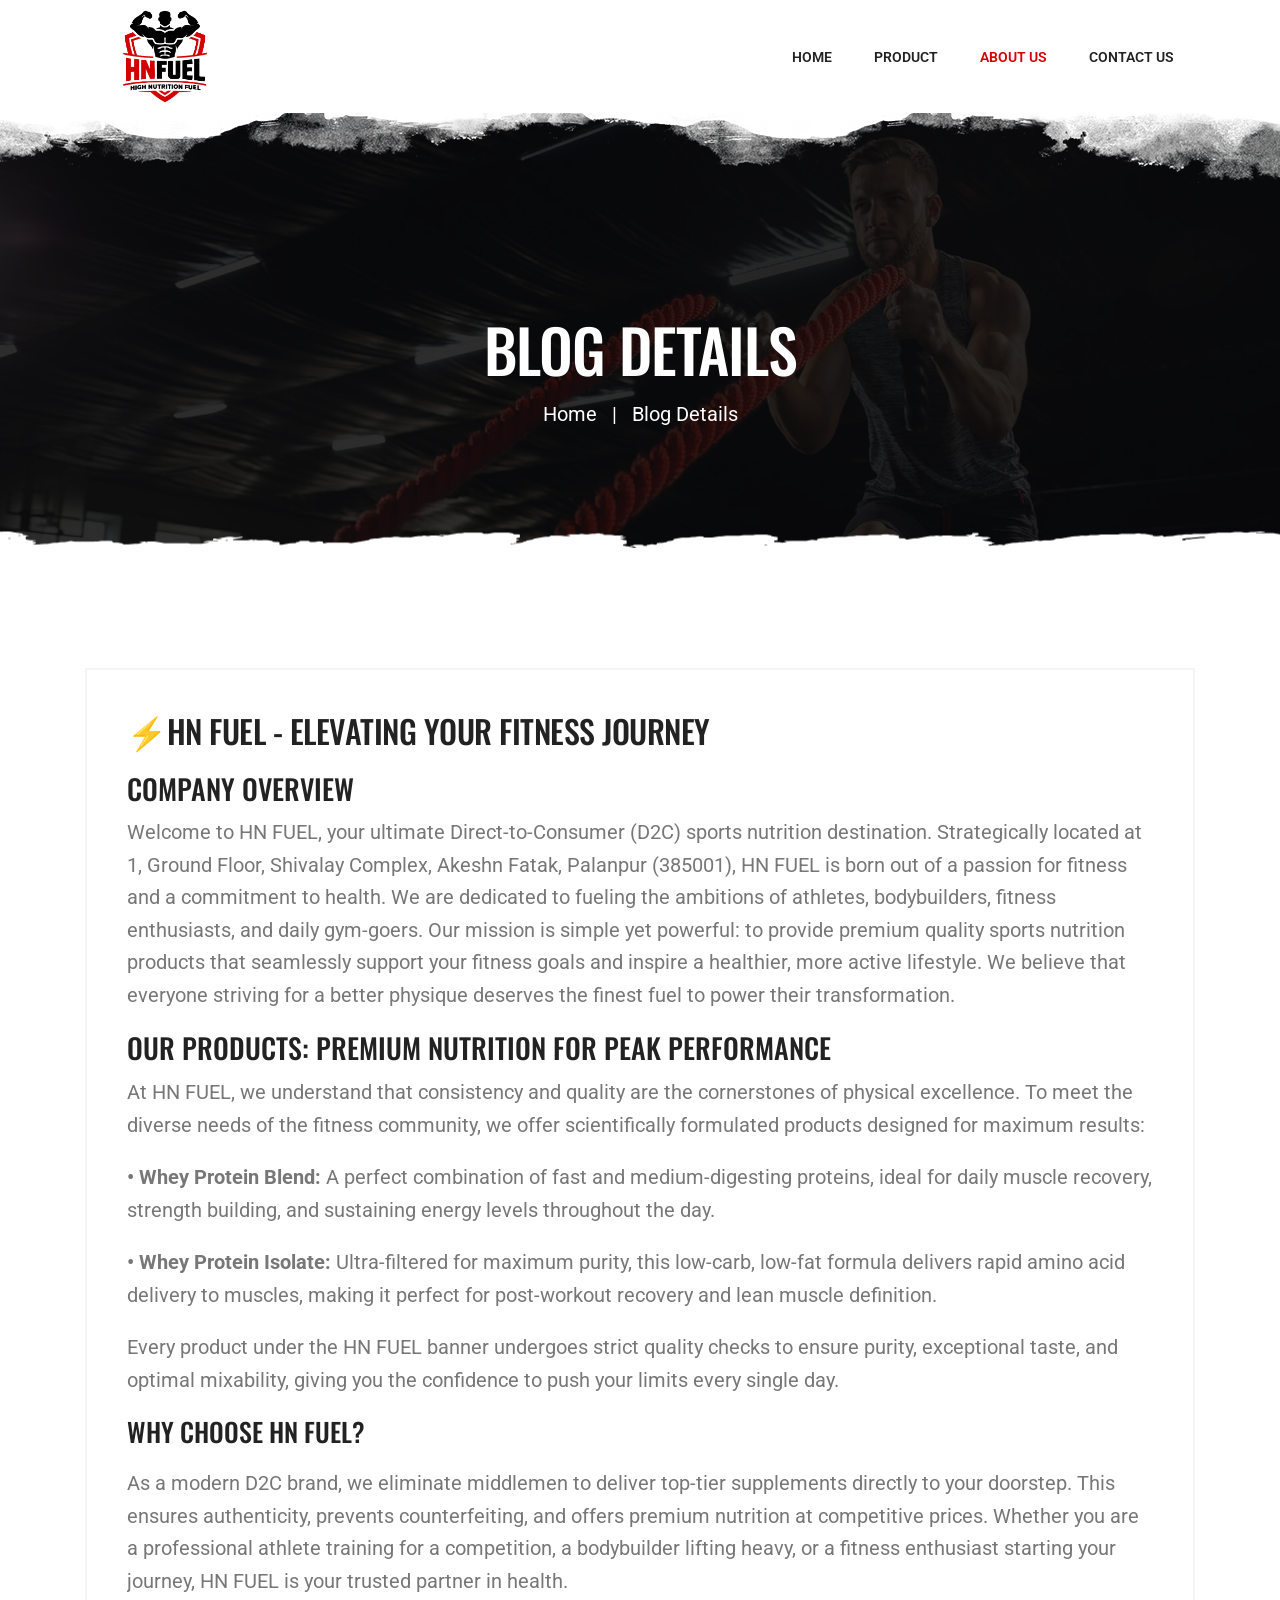
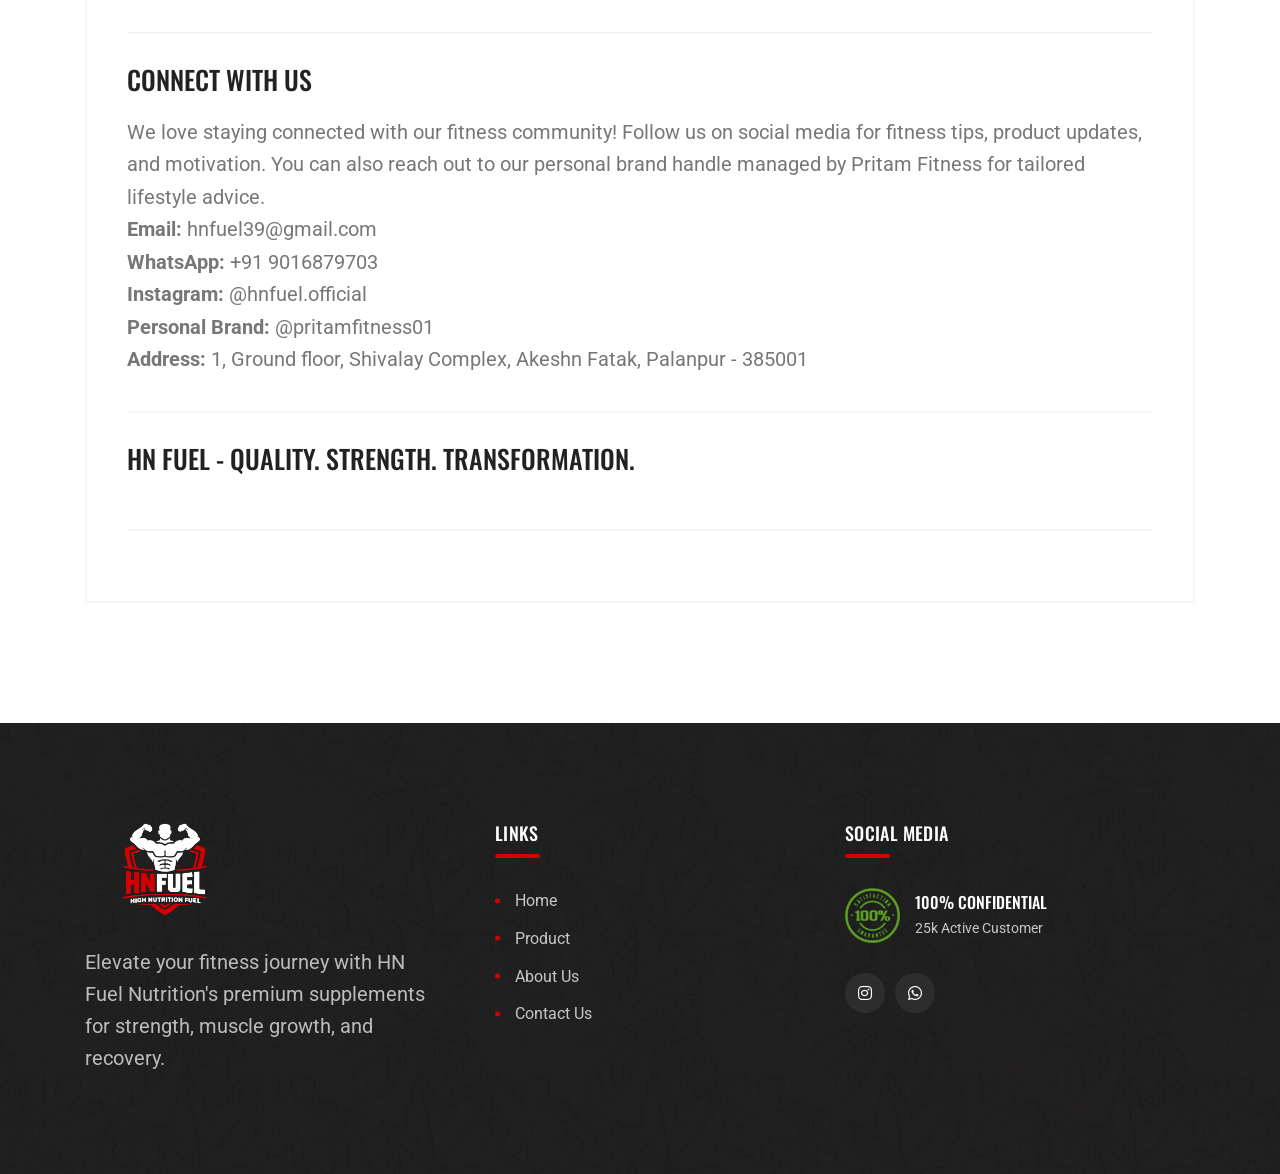
==== commit 6be7e226: "feat: rebrand to HN Fuel Nutrition, update site copy and contact info, and add new product imagery a" ====
--- a/about-us.html
+++ b/about-us.html
@@ -1,273 +1,288 @@
 <!DOCTYPE html>
 <html class="no-js" lang="en">
-  <head>
-    <meta charset="utf-8" />
-    <meta http-equiv="x-ua-compatible" content="ie=edge" />
-    <title>About Speed - Premium Supplements for Peak Performance</title>
-    <meta
-      name="description"
-      content="Learn about Speed's mission to provide top-quality supplements for muscle growth, strength, and recovery."
-    />
-    <meta name="viewport" content="width=device-width, initial-scale=1" />
-
-    <link rel="shortcut icon" type="image/x-icon" href="images/logo-02.png" />
-    <link rel="stylesheet" href="css/bootstrap.min.css" />
-    <link rel="stylesheet" href="css/animate.min.css" />
-    <link rel="stylesheet" href="css/magnific-popup.css" />
-    <link rel="stylesheet" href="css/fontawesome-all.min.css" />
-    <link rel="stylesheet" href="css/flaticon.css" />
-    <link rel="stylesheet" href="css/jquery-ui.css" />
-    <link rel="stylesheet" href="css/odometer.css" />
-    <link rel="stylesheet" href="css/slick.css" />
-    <link rel="stylesheet" href="css/default.css" />
-    <link rel="stylesheet" href="css/style.css" />
-    <link rel="stylesheet" href="css/responsive.css" />
-  </head>
-
-  <body>
-    <div id="preloader">
-      <div class="tg-cube-grid">
-        <div class="tg-cube tg-cube1"></div>
-        <div class="tg-cube tg-cube2"></div>
-        <div class="tg-cube tg-cube3"></div>
-        <div class="tg-cube tg-cube4"></div>
-        <div class="tg-cube tg-cube5"></div>
-        <div class="tg-cube tg-cube6"></div>
-        <div class="tg-cube tg-cube7"></div>
-        <div class="tg-cube tg-cube8"></div>
-        <div class="tg-cube tg-cube9"></div>
-      </div>
+<head>
+  <meta charset="utf-8" />
+  <meta http-equiv="x-ua-compatible" content="ie=edge" />
+  <title>About HN Fuel Nutrition | Premium Sports Nutrition Brand in India</title>
+  <meta name="description"
+    content="Learn about HN Fuel Nutrition — India's trusted D2C sports nutrition brand. We offer premium ISO Whey Protein and Whey Protein supplements crafted for athletes, bodybuilders, and fitness enthusiasts. Quality. Strength. Transformation." />
+  <meta name="viewport" content="width=device-width, initial-scale=1" />
+
+  <link rel="shortcut icon" type="image/x-icon" href="images/logo-02.png" />
+  <link rel="stylesheet" href="css/bootstrap.min.css" />
+  <link rel="stylesheet" href="css/animate.min.css" />
+  <link rel="stylesheet" href="css/magnific-popup.css" />
+  <link rel="stylesheet" href="css/fontawesome-all.min.css" />
+  <link rel="stylesheet" href="css/flaticon.css" />
+  <link rel="stylesheet" href="css/jquery-ui.css" />
+  <link rel="stylesheet" href="css/odometer.css" />
+  <link rel="stylesheet" href="css/slick.css" />
+  <link rel="stylesheet" href="css/default.css" />
+  <link rel="stylesheet" href="css/style.css" />
+  <link rel="stylesheet" href="css/responsive.css" />
+</head>
+
+<body>
+  <div id="preloader">
+    <div class="tg-cube-grid">
+      <div class="tg-cube tg-cube1"></div>
+      <div class="tg-cube tg-cube2"></div>
+      <div class="tg-cube tg-cube3"></div>
+      <div class="tg-cube tg-cube4"></div>
+      <div class="tg-cube tg-cube5"></div>
+      <div class="tg-cube tg-cube6"></div>
+      <div class="tg-cube tg-cube7"></div>
+      <div class="tg-cube tg-cube8"></div>
+      <div class="tg-cube tg-cube9"></div>
     </div>
-    <button
-      class="scroll-top scroll-to-target scroll-top-two"
-      data-target="html"
-    >
-      <i class="fas fa-angle-up"></i>
-    </button>
-    <header id="home">
-      <div id="header-fixed-height"></div>
-      <div id="sticky-header" class="tg-menu-area menu-area">
-        <div class="container">
-          <div class="row">
-            <div class="col-12">
-              <div class="mobile-nav-toggler">
-                <i class="flaticon-layout"></i>
-              </div>
-              <div class="menu-wrap">
-                <nav class="menu-nav">
-                  <div class="logo">
-                    <a href="index.html">
-                      <img src="images/logo-01.png" alt="Logo" />
-                    </a>
-                  </div>
-                  <div class="navbar-wrap main-menu d-none d-xl-flex">
-                    <ul class="navigation">
-                      <li>
-                        <a href="index.html" class="section-link">Home</a>
-                      </li>
-                      <li>
-                        <a href="index.html#supplement" class="section-link"
-                          >Product</a
-                        >
-                      </li>
-                      <li class="active">
-                        <a href="about-us.html" class="section-link"
-                          >About Us</a
-                        >
-                      </li>
-                      <li>
-                        <a href="contact-us.html" class="section-link"
-                          >Contact Us</a
-                        >
-                      </li>
-                    </ul>
-                  </div>
-                </nav>
-              </div>
-            </div>
-          </div>
-        </div>
-      </div>
-    </header>
-    <div class="mobile-menu">
-      <nav class="menu-box">
-        <div class="close-btn"><i class="fas fa-times"></i></div>
-        <div class="nav-logo">
-          <a href="index.html"><img src="images/logo-01.png" alt="" /></a>
-        </div>
-        <div class="menu-outer"></div>
-        <div class="social-links">
-          <ul class="clearfix">
-            <li>
-              <a
-                href="#"
-                ><i class="fab fa-facebook-f"></i
-              ></a>
-            </li>
-            <li>
-              <a href="#"><i class="fab fa-instagram"></i></a>
-            </li>
-            <li>
-              <a
-                href="https://api.whatsapp.com/send?phone=+919833897063&text=Hello, I want to know more about this product."
-                ><i class="fab fa-whatsapp"></i
-              ></a>
-            </li>
-          </ul>
-        </div>
-      </nav>
+  </div>
+  <button class="scroll-top scroll-to-target scroll-top-two" data-target="html">
+    <i class="fas fa-angle-up"></i>
+  </button>
+  <header id="home">
+    <div id="header-fixed-height"></div>
+    <div id="sticky-header" class="tg-menu-area menu-area">
+      <div class="container">
+        <div class="row">
+          <div class="col-12">
+            <div class="mobile-nav-toggler">
+              <i class="flaticon-layout"></i>
+            </div>
+            <div class="menu-wrap">
+              <nav class="menu-nav">
+                <div class="logo">
+                  <a href="index.html">
+                    <img src="images/logo-01.png" alt="Logo" />
+                  </a>
+                </div>
+                <div class="navbar-wrap main-menu d-none d-xl-flex">
+                  <ul class="navigation">
+                    <li>
+                      <a href="index.html" class="section-link">Home</a>
+                    </li>
+                    <li>
+                      <a href="index.html#supplement" class="section-link">Product</a>
+                    </li>
+                    <li class="active">
+                      <a href="about-us.html" class="section-link">About Us</a>
+                    </li>
+                    <li>
+                      <a href="contact-us.html" class="section-link">Contact Us</a>
+                    </li>
+                  </ul>
+                </div>
+              </nav>
+            </div>
+          </div>
+        </div>
+      </div>
     </div>
-    <div class="menu-backdrop"></div>
-    <main class="main-area fix">
-      <section class="breadcrumb-area breadcrumb-bg">
-        <div class="container">
-          <div class="row justify-content-center">
-            <div class="col-xl-10">
-              <div class="breadcrumb-content text-center">
-                <h2 class="title">Blog Details</h2>
-                <nav aria-label="Breadcrumbs" class="breadcrumb-trail">
-                  <ul class="breadcrumb">
-                    <li class="breadcrumb-item trail-item trail-begin">
-                      <a href="index.html"><span>Home</span></a>
-                    </li>
-                    <li class="breadcrumb-item trail-item trail-end">
-                      <span>Blog Details</span>
-                    </li>
-                  </ul>
-                </nav>
-              </div>
-            </div>
-          </div>
-        </div>
-      </section>
-      <section class="blog-area pt-120 pb-120">
-        <div class="container">
-          <div class="row justify-content-center">
-            <div class="col-12">
-              <div class="blog--post--item">
-                <div class="blog--post--content blog-details-content">
-                  <h2 class="blog--post--title">
-                    ⚡SPEED NUTRITION - Powering Your Performance
-                  </h2>
-                  <div class="post-text">
-                    <p>
-                      At SPEED NUTRITION, we're redefining the way athletes, bodybuilders, and fitness enthusiasts fuel their goals. Our scientifically formulated whey protein is crafted from premium-quality ingredients to deliver fast-absorbing protein, rich amino acids, and superior taste - so you get the results you train for.
-                    </p>
-                    <p>
-                      Whether you're building lean muscle, improving recovery, or boosting overall strength, SPEED NUTRITION stands for purity, potency, and performance. Every scoop is tested for quality and safety, ensuring you get a clean, high-protein supplement with no unnecessary fillers - just pure nutrition to accelerate your progress.
-
-                    </p>
-                    <div class="blog-details-wrap">
-                      <!-- <h3 class="title">Our Mission</h3> -->
-                      <p>
-                        With bold flavors, smooth mixability, and industry-leading standards, SPEED NUTRITION isn't just a supplement - it's your partner in performance.
-
-                      </p>
-                    </div>
-                    <div class="blog-details-wrap">
-                      <!-- <h3 class="title">Our Vision</h3> -->
-                      <p>
-                       Fuel your ambition. Build your strength. Experience the SPEED difference.
-                      </p>
-                    </div>
-                      <div class="blog-details-wrap">
-                        <h3 class="title">Speed Nutrition - Science. Strength. Success.</h3>
-                      </div>
-                    </div>
-                  </div>
-                </div>
-              </div>
-            </div>
-          </div>
-        </div>
-      </section>
-    </main>
-    <footer class="footer-style-two">
-      <div class="footer-two-top-wrap">
-        <div class="container">
-          <div class="footer-two-widgets-wrap">
-            <div class="row justify-content-between">
-              <div class="col-xl-4 col-lg-4">
-                <div class="footer-widget">
-                  <div class="footer-about">
-                    <div class="footer-logo logo">
-                      <a href="index.html"
-                        ><img src="images/logo-01.png" alt="Logo"
-                      /></a>
-                    </div>
-                    <div class="footer-text">
-                      <p>
-                        Elevate your fitness journey with Speed's premium
-                        supplements for strength, muscle growth, and recovery.
-                      </p>
-                    </div>
-                  </div>
-                </div>
-              </div>
-              <div class="col-xl-4 col-lg-4">
-                <div class="footer-widget widget_nav_menu">
-                  <h4 class="fw-title">links</h4>
-                  <ul class="list-wrap">
-                    <li><a href="index.html">Home</a></li>
-                    <li><a href="index.html#supplement">Product</a></li>
-                    <li><a href="about-us.html">About Us</a></li>
-                    <li><a href="contact-us.html">Contact Us</a></li>
-                  </ul>
-                </div>
-              </div>
-              <div class="col-xl-4 col-lg-4">
-                <div class="footer-widget">
-                  <h4 class="fw-title">Social Media</h4>
-                  <div class="footer-confidential-wrap">
-                    <div class="confidential-logo">
-                      <img src="images/satisfaction_img.png" alt="img" />
-                    </div>
-                    <div class="confidential-content">
-                      <h4 class="con-title">100% Confidential</h4>
-                      <span>25k Active Customer</span>
-                    </div>
-                  </div>
-                  <div class="footer-social">
-                    <a
-                      href="#"
-                      ><i class="fab fa-facebook-f"></i
-                    ></a>
-                    <a href="#"><i class="fab fa-instagram"></i></a>
-                    <a
-                      href="https://api.whatsapp.com/send?phone=+919833897063&text=Hello, I want to know more about your service."
-                      ><i class="fab fa-whatsapp"></i
-                    ></a>
-                  </div>
-                </div>
-              </div>
-            </div>
-          </div>
-        </div>
-      </div>
-    </footer>
-
-    <!-- JS here -->
-    <script src="js/jquery-3.6.0.min.js"></script>
-    <script src="js/bootstrap.min.js"></script>
-    <script src="js/isotope.pkgd.min.js"></script>
-    <script src="js/imagesloaded.pkgd.min.js"></script>
-    <script src="js/jquery.magnific-popup.min.js"></script>
-    <script src="js/jquery.odometer.min.js"></script>
-    <script src="js/jquery.appear.js"></script>
-    <script src="js/jquery.paroller.min.js"></script>
-    <script src="js/jquery.easypiechart.min.js"></script>
-    <script src="js/jquery.inview.min.js"></script>
-    <script src="js/jquery.easing.js"></script>
-    <script src="js/jquery-ui.min.js"></script>
-    <script src="js/svg-inject.min.js"></script>
-    <script src="js/jarallax.min.js"></script>
-    <script src="js/slick.min.js"></script>
-    <script src="js/validator.js"></script>
-    <script src="js/ajax-form.js"></script>
-    <script src="js/wow.min.js"></script>
-    <script src="js/main.js"></script>
-    <script>
-      SVGInject(document.querySelectorAll("img.injectable"));
-    </script>
-  </body>
-</html>
+  </header>
+  <div class="mobile-menu">
+    <nav class="menu-box">
+      <div class="close-btn"><i class="fas fa-times"></i></div>
+      <div class="nav-logo">
+        <a href="index.html"><img src="images/logo-01.png" alt="" /></a>
+      </div>
+      <div class="menu-outer"></div>
+      <div class="social-links">
+        <ul class="clearfix">
+          <li>
+            <a href="https://www.instagram.com/hnfuel.official?igsh=d2RzaGl5eXBzNm44"><i
+                class="fab fa-instagram"></i></a>
+          </li>
+          <li>
+            <a
+              href="https://api.whatsapp.com/send?phone=+919016879703&text=Hello, I want to know more about this product."><i
+                class="fab fa-whatsapp"></i></a>
+          </li>
+        </ul>
+      </div>
+    </nav>
+  </div>
+  <div class="menu-backdrop"></div>
+  <main class="main-area fix">
+    <section class="breadcrumb-area breadcrumb-bg">
+      <div class="container">
+        <div class="row justify-content-center">
+          <div class="col-xl-10">
+            <div class="breadcrumb-content text-center">
+              <h2 class="title">Blog Details</h2>
+              <nav aria-label="Breadcrumbs" class="breadcrumb-trail">
+                <ul class="breadcrumb">
+                  <li class="breadcrumb-item trail-item trail-begin">
+                    <a href="index.html"><span>Home</span></a>
+                  </li>
+                  <li class="breadcrumb-item trail-item trail-end">
+                    <span>Blog Details</span>
+                  </li>
+                </ul>
+              </nav>
+            </div>
+          </div>
+        </div>
+      </div>
+    </section>
+    <section class="blog-area pt-120 pb-120">
+      <div class="container">
+        <div class="row justify-content-center">
+          <div class="col-12">
+            <div class="blog--post--item">
+              <div class="blog--post--content blog-details-content">
+                <h2 class="blog--post--title">
+                  ⚡HN FUEL - Elevating Your Fitness Journey
+                </h2>
+                <div class="post-text">
+                  <h3 class="title">Company Overview</h3>
+                  <p>
+                    Welcome to HN FUEL, your ultimate Direct-to-Consumer (D2C) sports nutrition destination.
+                    Strategically located at 1, Ground Floor, Shivalay Complex, Akeshn Fatak, Palanpur (385001), HN FUEL
+                    is born out of a passion for fitness and a commitment to health. We are dedicated to fueling the
+                    ambitions of athletes, bodybuilders, fitness enthusiasts, and daily gym-goers. Our mission is simple
+                    yet powerful: to provide premium quality sports nutrition products that seamlessly support your
+                    fitness goals and inspire a healthier, more active lifestyle. We believe that everyone striving for
+                    a better physique deserves the finest fuel to power their transformation.
+                  </p>
+
+                  <h3 class="title">Our Products: Premium Nutrition for Peak Performance</h3>
+                  <p>
+                    At HN FUEL, we understand that consistency and quality are the cornerstones of physical excellence.
+                    To meet the diverse needs of the fitness community, we offer scientifically formulated products
+                    designed for maximum results:
+                  </p>
+                  <p>
+                    <strong>• Whey Protein Blend:</strong> A perfect combination of fast and medium-digesting proteins,
+                    ideal for daily muscle recovery, strength building, and sustaining energy levels throughout the day.
+                  </p>
+                  <p>
+                    <strong>• Whey Protein Isolate:</strong> Ultra-filtered for maximum purity, this low-carb, low-fat
+                    formula delivers rapid amino acid delivery to muscles, making it perfect for post-workout recovery
+                    and lean muscle definition.
+                  </p>
+                  <p>
+                    Every product under the HN FUEL banner undergoes strict quality checks to ensure purity, exceptional
+                    taste, and optimal mixability, giving you the confidence to push your limits every single day.
+                  </p>
+
+                  <div class="blog-details-wrap">
+                    <h3 class="title">Why Choose HN FUEL?</h3>
+                    <p>
+                      As a modern D2C brand, we eliminate middlemen to deliver top-tier supplements directly to your
+                      doorstep. This ensures authenticity, prevents counterfeiting, and offers premium nutrition at
+                      competitive prices. Whether you are a professional athlete training for a competition, a
+                      bodybuilder lifting heavy, or a fitness enthusiast starting your journey, HN FUEL is your trusted
+                      partner in health.
+                    </p>
+                  </div>
+
+                  <div class="blog-details-wrap">
+                    <h3 class="title">Connect With Us</h3>
+                    <p>
+                      We love staying connected with our fitness community! Follow us on social media for fitness tips,
+                      product updates, and motivation. You can also reach out to our personal brand handle managed by
+                      Pritam Fitness for tailored lifestyle advice.
+                    </p>
+                    <p>
+                      <strong>Email:</strong> hnfuel39@gmail.com<br>
+                      <strong>WhatsApp:</strong> +91 9016879703<br>
+                      <strong>Instagram:</strong> @hnfuel.official<br>
+                      <strong>Personal Brand:</strong> @pritamfitness01<br>
+                      <strong>Address:</strong> 1, Ground floor, Shivalay Complex, Akeshn Fatak, Palanpur - 385001
+                    </p>
+                  </div>
+
+                  <div class="blog-details-wrap">
+                    <h3 class="title">HN FUEL - Quality. Strength. Transformation.</h3>
+                  </div>
+                </div>
+              </div>
+            </div>
+          </div>
+        </div>
+      </div>
+      </div>
+    </section>
+  </main>
+  <footer class="footer-style-two">
+    <div class="footer-two-top-wrap">
+      <div class="container">
+        <div class="footer-two-widgets-wrap">
+          <div class="row justify-content-between">
+            <div class="col-xl-4 col-lg-4">
+              <div class="footer-widget">
+                <div class="footer-about">
+                  <div class="footer-logo logo">
+                    <a href="index.html"><img src="images/logo-01-white.png" alt="Logo" /></a>
+                  </div>
+                  <div class="footer-text">
+                    <p>
+                      Elevate your fitness journey with HN Fuel Nutrition's premium
+                      supplements for strength, muscle growth, and recovery.
+                    </p>
+                  </div>
+                </div>
+              </div>
+            </div>
+            <div class="col-xl-4 col-lg-4">
+              <div class="footer-widget widget_nav_menu">
+                <h4 class="fw-title">links</h4>
+                <ul class="list-wrap">
+                  <li><a href="index.html">Home</a></li>
+                  <li><a href="index.html#supplement">Product</a></li>
+                  <li><a href="about-us.html">About Us</a></li>
+                  <li><a href="contact-us.html">Contact Us</a></li>
+                </ul>
+              </div>
+            </div>
+            <div class="col-xl-4 col-lg-4">
+              <div class="footer-widget">
+                <h4 class="fw-title">Social Media</h4>
+                <div class="footer-confidential-wrap">
+                  <div class="confidential-logo">
+                    <img src="images/satisfaction_img.png" alt="img" />
+                  </div>
+                  <div class="confidential-content">
+                    <h4 class="con-title">100% Confidential</h4>
+                    <span>25k Active Customer</span>
+                  </div>
+                </div>
+                <div class="footer-social">
+                  <a href="https://www.instagram.com/hnfuel.official?igsh=d2RzaGl5eXBzNm44"><i
+                      class="fab fa-instagram"></i></a>
+                  <a
+                    href="https://api.whatsapp.com/send?phone=+919016879703&text=Hello, I want to know more about your service."><i
+                      class="fab fa-whatsapp"></i></a>
+                </div>
+              </div>
+            </div>
+          </div>
+        </div>
+      </div>
+    </div>
+  </footer>
+
+  <!-- JS here -->
+  <script src="js/jquery-3.6.0.min.js"></script>
+  <script src="js/bootstrap.min.js"></script>
+  <script src="js/isotope.pkgd.min.js"></script>
+  <script src="js/imagesloaded.pkgd.min.js"></script>
+  <script src="js/jquery.magnific-popup.min.js"></script>
+  <script src="js/jquery.odometer.min.js"></script>
+  <script src="js/jquery.appear.js"></script>
+  <script src="js/jquery.paroller.min.js"></script>
+  <script src="js/jquery.easypiechart.min.js"></script>
+  <script src="js/jquery.inview.min.js"></script>
+  <script src="js/jquery.easing.js"></script>
+  <script src="js/jquery-ui.min.js"></script>
+  <script src="js/svg-inject.min.js"></script>
+  <script src="js/jarallax.min.js"></script>
+  <script src="js/slick.min.js"></script>
+  <script src="js/validator.js"></script>
+  <script src="js/ajax-form.js"></script>
+  <script src="js/wow.min.js"></script>
+  <script src="js/main.js"></script>
+  <script>
+    SVGInject(document.querySelectorAll("img.injectable"));
+  </script>
+</body>
+</html>
